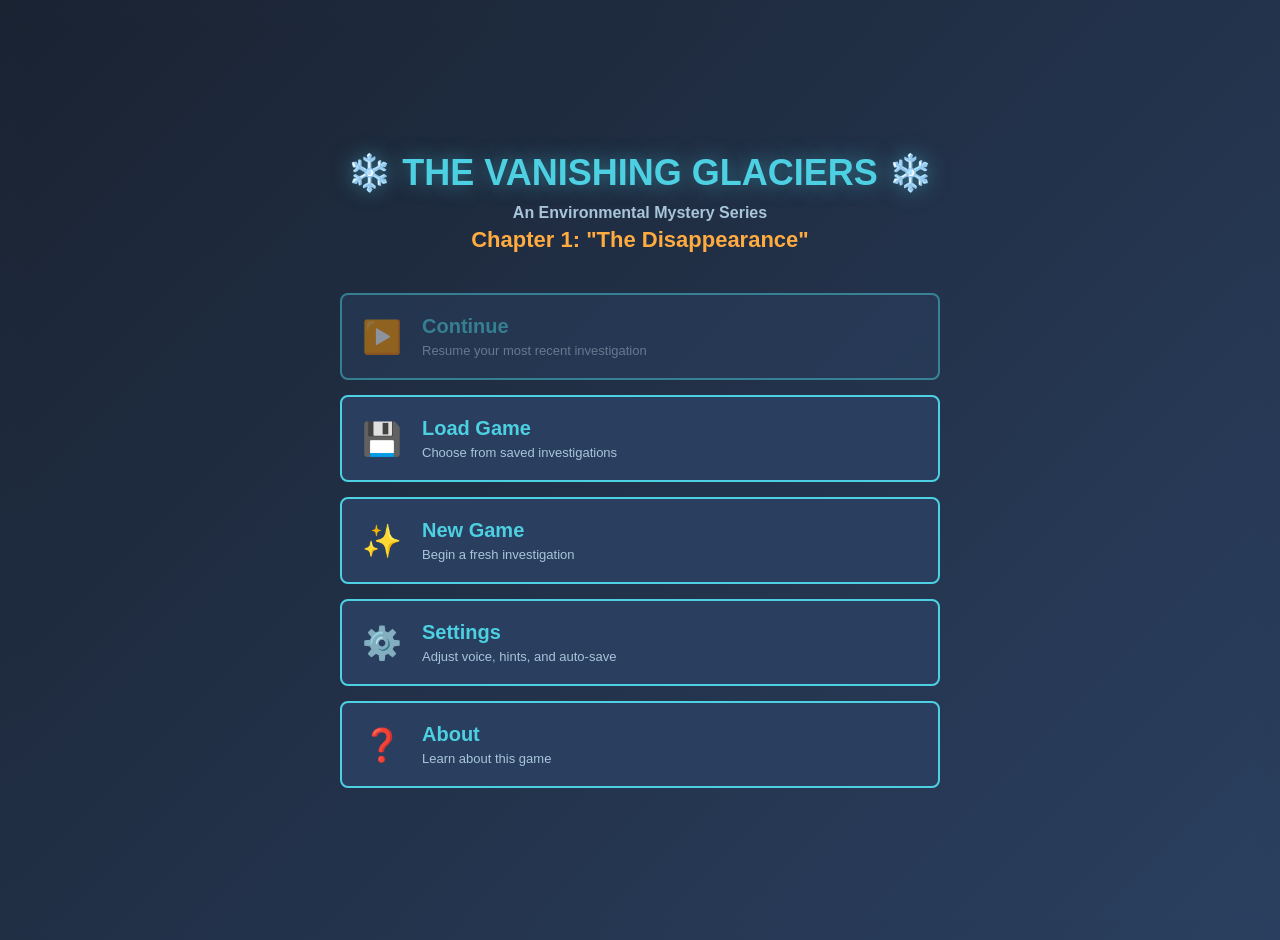
==== index.html @ c9af5430 "Refactor css" ====
<!DOCTYPE html>
<html lang="en">
<head>
    <meta charset="UTF-8">
    <meta name="viewport" content="width=device-width, initial-scale=1.0">
    <title>The Vanishing Glaciers - Chapter 1</title>

    <!-- Stylesheets in order of specificity -->
    <link rel="stylesheet" href="css/base.css">
    <link rel="stylesheet" href="css/layout.css">
    <link rel="stylesheet" href="css/components.css">
    <link rel="stylesheet" href="css/modals.css">
    <link rel="stylesheet" href="css/animations.css">
    <link rel="stylesheet" href="css/responsive.css">
</head>
<body>
    <!-- Main Menu Screen -->
    <div id="mainMenu" class="main-menu">
        <div class="menu-content">
            <h1 class="menu-title">❄️ THE VANISHING GLACIERS ❄️</h1>
            <h2 class="menu-subtitle">An Environmental Mystery Series</h2>
            <h3 class="menu-chapter">Chapter 1: "The Disappearance"</h3>
            
            <div class="menu-buttons">
                <button class="menu-button" id="continueButton" onclick="continueGame()">
                    <span class="button-icon">▶️</span>
                    <span class="button-content">
                        <div class="button-title">Continue</div>
                        <div class="button-desc">Resume your most recent investigation</div>
                    </span>
                </button>
                
                <button class="menu-button" onclick="showLoadMenu()">
                    <span class="button-icon">💾</span>
                    <span class="button-content">
                        <div class="button-title">Load Game</div>
                        <div class="button-desc">Choose from saved investigations</div>
                    </span>
                </button>
                
                <button class="menu-button" onclick="startNewGame()">
                    <span class="button-icon">✨</span>
                    <span class="button-content">
                        <div class="button-title">New Game</div>
                        <div class="button-desc">Begin a fresh investigation</div>
                    </span>
                </button>
                
                <button class="menu-button" onclick="showSettings()">
                    <span class="button-icon">⚙️</span>
                    <span class="button-content">
                        <div class="button-title">Settings</div>
                        <div class="button-desc">Adjust voice, hints, and auto-save</div>
                    </span>
                </button>
                
                <button class="menu-button" onclick="showAbout()">
                    <span class="button-icon">❓</span>
                    <span class="button-content">
                        <div class="button-title">About</div>
                        <div class="button-desc">Learn about this game</div>
                    </span>
                </button>
            </div>
        </div>
    </div>

    <div id="gameContainer" class="game-container hidden">
        <div class="header">
            <div class="voice-controls">
                <div class="speaking-indicator" id="speakingIndicator">
                    <span>🔊</span>
                    <div class="sound-wave"></div>
                    <div class="sound-wave"></div>
                    <div class="sound-wave"></div>
                </div>
                <button class="voice-button" id="muteButton" onclick="toggleMute()" title="Toggle voice narration">
                    <span id="muteIcon">🔊</span>
                    <span id="muteText">Voice On</span>
                </button>
            </div>
            <div style="display: flex; gap: 10px; margin-top: 10px;">
                <button class="voice-button" id="muteButton" onclick="showSaveMenu()">
                    💾 Save
                </button>
                <button class="voice-button" id="muteButton" onclick="returnToMainMenu()">
                    🏠 Menu
                </button>
            </div>
            <div class="title">🏔️ THE VANISHING GLACIERS 🏔️</div>
            <div class="subtitle">POLARIS BASE RESEARCH STATION - SVALBARD, NORWAY</div>
            <div class="status" id="status">STATUS: INVESTIGATION IN PROGRESS</div>
            <!-- Auto-save indicator (add to header section) -->
            <div class="auto-save-indicator" id="autoSaveIndicator">💾 Auto-saving...</div>
        </div>

        <div class="main-content">
            <div class="chat-panel">
                <div class="chat-header">📡 INVESTIGATION LOG</div>
                <div class="chat-display" id="chatDisplay"></div>
            </div>

            <div class="evidence-panel collapsed" id="evidencePanel">
                <div class="evidence-header" onclick="toggleEvidence()">
                    <span class="evidence-title">📋 EVIDENCE LOG</span>
                    <span class="evidence-toggle">◀</span>
                </div>
                <div class="evidence-content">
                    <div class="evidence-list" id="evidenceList"></div>
                    <div class="progress-summary" id="progressSummary">
                        Evidence: 0/3 Found<br>
                        Examined: 0/3
                    </div>
                </div>
            </div>
        </div>

        <div class="input-area">
            <div class="input-label">▶</div>
            <button class="mic-button" id="micButton" onclick="toggleVoiceInput()" title="Voice input (click to speak)">
                <span id="micIcon">🎤</span>
            </button>
            <div class="listening-indicator" id="listeningIndicator">
                <span>Listening...</span>
                <div class="listening-wave"></div>
                <div class="listening-wave"></div>
                <div class="listening-wave"></div>
                <div class="listening-wave"></div>
            </div>
            <input type="text" id="commandInput" class="input-field" placeholder="Type your command here..." autocomplete="off">
            <button class="send-button" onclick="submitCommand()">SEND</button>
            <button class="help-button" onclick="toggleHelp()">HELP</button>
            <button class="ai-toggle" id="aiToggle" onclick="showAIConfirmation()" title="Toggle AI-powered natural language understanding">
                <span class="ai-indicator">🤖</span>
                <span id="aiToggleText">AI OFF</span>
            </button>
        </div>
    </div>

    <!-- Loading Overlay for AI Model -->
    <div class="loading-overlay" id="loadingOverlay">
        <div class="loading-content">
            <div class="loading-text">🤖 Loading AI Model...</div>
            <div class="loading-spinner"></div>
            <div class="loading-progress">
                <div class="loading-bar" id="loadingBar"></div>
            </div>
            <div class="loading-subtext" id="loadingSubtext">Downloading model (first time only)...</div>
        </div>
    </div>

    <!-- Help Popup -->
    <div class="help-popup" id="helpPopup">
        <div class="help-content">
            <h2>🏔️ HOW TO PLAY 🏔️</h2>
            
            <h3>📍 Your Mission</h3>
            <p>Investigate Dr. Sarah Chen's laboratory to discover what happened to her. Examine evidence, talk to Dr. Patel, and learn about glacier science.</p>
            
            <h3>💬 Commands</h3>
            <ul>
                <li><strong>look</strong> - Describe your surroundings</li>
                <li><strong>examine [object]</strong> - Investigate something closely
                    <br>Examples: "examine monitoring station", "examine workstation"</li>
                <li><strong>talk to maya</strong> - Speak with Dr. Patel</li>
                <li><strong>inventory</strong> - View evidence you've found</li>
                <li><strong>progress</strong> - Check investigation status</li>
                <li><strong>save</strong> - Save your current progress</li>
            </ul>
            
            <h3>❓ Natural Questions</h3>
            <p>You can also ask questions naturally! Try:</p>
            <ul>
                <li>"Why does this matter?"</li>
                <li>"Tell me about glaciers"</li>
                <li>"What happened to Dr. Chen?"</li>
                <li>"How do you measure temperature?"</li>
            </ul>
            
            <h3>📋 Evidence Panel</h3>
            <p>Click the "📋 EVIDENCE LOG" header to show/hide the evidence tracker. It automatically opens when you discover new evidence!</p>
            
            <h3>🎯 Winning</h3>
            <p>To solve the mystery:</p>
            <ul>
                <li>Find all 4 pieces of evidence</li>
                <li>Examine each piece carefully</li>
                <li>Talk to Dr. Patel about what you've found</li>
            </ul>
            
            <h3>💡 Tips</h3>
            <ul>
                <li>Examine everything in the lab</li>
                <li>Read the climate science lessons in each evidence</li>
                <li>Ask Dr. Patel questions about the research</li>
                <li>There's no way to fail - explore freely!</li>
            </ul>

            <h3>🔊 Voice Features</h3>
            <p>Use voice input and output for a hands-free experience!</p>
            <p><strong>Voice Input (🎤 button):</strong></p>
            <ul>
                <li><strong>Click to speak</strong> - Speak your command instead of typing</li>
                <li><strong>On-device recognition</strong> - Speech runs locally on your device</li>
                <li><strong>Privacy-first</strong> - No data sent to external servers</li>
                <li><strong>Visual feedback</strong> - Animated waves show when listening</li>
                <li><strong>Auto-submit</strong> - Stops after 1.5 seconds of silence</li>
                <li><strong>Fallback</strong> - Recognized text appears in input field for editing</li>
            </ul>
            <p><strong>Voice Output (🔊 button in top-right):</strong></p>
            <ul>
                <li><strong>Dr. Patel's dialogue</strong> - Automatically spoken with character voice</li>
                <li><strong>Narrator voice</strong> - System messages, locations, and evidence descriptions</li>
                <li><strong>Mute/Unmute</strong> - Toggle all voice output on/off</li>
                <li><strong>Skip speech</strong> - New dialogue interrupts current speech</li>
                <li><strong>Speaking indicator</strong> - Visual feedback when voice is active</li>
            </ul>

            <h3>🤖 AI Mode (Optional)</h3>
            <p>Click the "🤖 AI OFF" button to enable AI-powered natural language understanding!</p>
            <ul>
                <li><strong>Better understanding</strong> - Type naturally, the AI figures out what you mean</li>
                <li><strong>Privacy-first</strong> - Runs locally in your browser, nothing sent to servers</li>
                <li><strong>First load</strong> - Downloads AI model (~2-3 GB, cached after first time)</li>
                <li><strong>Works offline</strong> - After loading, works without internet!</li>
                <li><strong>Fallback</strong> - Regular keyword mode works if AI isn't available</li>
            </ul>
            
            <button class="help-close" onclick="toggleHelp()">CLOSE</button>
        </div>
    </div>

    <!-- AI Confirmation Popup -->
    <div class="ai-confirmation-popup" id="aiConfirmationPopup">
        <div class="ai-confirmation-content">
            <h2>🤖 Enable AI Mode?</h2>
            
            <p>AI Mode downloads a small language model (~2-3 GB) to help understand your commands more naturally.</p>
            
            <div class="privacy-highlight">
                <strong>🔒 Your Privacy:</strong>
                <ul>
                    <li>✓ Runs 100% locally in your browser</li>
                    <li>✓ Nothing is sent to external servers</li>
                    <li>✓ Your commands stay on your device</li>
                    <li>✓ Works offline after initial download</li>
                </ul>
            </div>
            
            <p><strong>First Time Setup:</strong></p>
            <ul>
                <li>Downloads ~2-3 GB AI model (first time only)</li>
                <li>Takes 2-5 minutes depending on connection</li>
                <li>Cached for future sessions</li>
                <li>Requires WebGPU-compatible browser</li>
            </ul>
            
            <p><strong>Benefits:</strong></p>
            <ul>
                <li>Better natural language understanding</li>
                <li>More flexible command parsing</li>
                <li>Understands context and complex queries</li>
            </ul>
            
            <p style="font-size: 12px; color: #a8c5da; margin-top: 15px;">
                Note: The game works perfectly without AI mode using keyword matching. AI is completely optional!
            </p>
            
            <div class="ai-confirmation-buttons">
                <button class="ai-cancel-button" onclick="closeAIConfirmation()">No Thanks</button>
                <button class="ai-confirm-button" onclick="confirmAIMode()">Enable AI Mode</button>
            </div>
        </div>
    </div>

    <!-- Save/Load Modal (add before closing </body> tag) -->
    <div id="saveModal" class="modal">
        <div class="modal-content">
            <button class="close-modal" onclick="closeSaveModal()">✕</button>
            <h2 id="saveModalTitle">💾 Save Game</h2>
            <div id="saveModalContent"></div>
        </div>
    </div>

    <!-- Chapter Complete Modal (add before closing </body> tag) -->
    <div id="chapterCompleteModal" class="modal">
        <div class="modal-content" style="max-width: 900px;">
            <div id="chapterCompleteContent"></div>
        </div>
    </div>
    
    <script>
        // Game State
        const gameState = {
            discoveredEvidence: new Set(),
            examinedEvidence: new Set(),
            talkedToMaya: false,
            learnedConcepts: new Set(),
            gameStarted: false,
            topicsDiscussed: new Set(),
            interactionPoints: {},
            evidence: {},
            evidencePanelOpen: false,
            aiMode: false,
            aiEngine: null,
            aiLoading: false,
            gameStartTime: null,
            playTimeSeconds: 0,
            commandsEntered: 0,
            hintsUsed: 0,
            endingTriggered: false,
            chapterComplete: false
        };

        // Text-to-Speech State
        let speechEnabled = true;
        let currentSpeech = null;
        const speechSynthesis = window.speechSynthesis;

        // Speech Recognition State
        let recognition = null;
        let isListening = false;
        let recognitionSupported = false;
        let recognitionTimeout = null;
        let hasProcessedResult = false; // Prevent duplicate processing

        // Voice settings for different speakers
        // Using OFFLINE voices to avoid Google server dependency
        const voices = {
            patel: { rate: 0.95, pitch: 1.1, volume: 1.0 },  // Dr. Patel: Lekha (hi-IN) - Hindi voice, offline
            narrator: { rate: 1.0, pitch: 1.0, volume: 0.9 }  // Narrator: Martha (en-GB) - UK English, offline
            // TO ADD NEW CHARACTER VOICES:
            // 1. Add voice settings here, e.g.:
            //    kristin: { rate: 0.9, pitch: 0.95, volume: 1.0 }
            // 
            // 2. In addMessage(), add detection pattern:
            //    else if (text.startsWith('🗣️  Kristin:')) {
            //        speak(text, 'kristin');
            //    }
            //
            // 3. In speak() function, add voice selection:
            //    else if (voiceType === 'kristin') {
            //        // Select appropriate voice for Kristin
            //        const kristinVoice = availableVoices.find(voice => 
            //            voice.name.includes('Moira') && voice.lang === 'en-IE'  // Example: Irish accent
            //        );
            //    }
            //
            // 4. In character dialogue functions, use format:
            //    return `🗣️  Kristin:
            //    ━━━━━━━━━━━━━━━━━━━━━━━━━━━━━━━━━━━━━━━━━━━━━━
            //    "Character dialogue here..."`
            //
            // Available offline voices from your system (no Google dependency):
            // - Lekha (hi-IN) - Hindi
            // - Martha (en-GB) - UK English female
            // - Moira (en-IE) - Irish English female
            // - Karen (en-AU) - Australian English female
            // - Catherine (en-AU) - Australian English female
            // - Samantha (en-US) - US English female (default)
            // - And many more - see console log on page load
        };

        // Initialize Speech Recognition
        function initSpeechRecognition() {
            // Check for speech recognition support
            const SpeechRecognition = window.SpeechRecognition || window.webkitSpeechRecognition;
            
            if (!SpeechRecognition) {
                recognitionSupported = false;
                console.log('Speech recognition not supported in this browser');
                return;
            }

            recognitionSupported = true;
            recognition = new SpeechRecognition();
            
            // Configure recognition for full phrase capture
            recognition.continuous = true; // Keep listening
            recognition.interimResults = true; // Get interim results to show progress
            recognition.maxAlternatives = 1;
            recognition.lang = 'en-US';

            let finalTranscript = '';
            let silenceTimer = null;

            // Handle results
            recognition.onresult = (event) => {
                let interimTranscript = '';
                
                // Process all results
                for (let i = event.resultIndex; i < event.results.length; i++) {
                    const transcript = event.results[i][0].transcript;
                    
                    if (event.results[i].isFinal) {
                        finalTranscript += transcript + ' ';
                        console.log('Final result:', transcript);
                    } else {
                        interimTranscript += transcript;
                        console.log('Interim result:', transcript);
                    }
                }
                
                // Update input field with current recognition (interim or final)
                const input = document.getElementById('commandInput');
                const currentText = (finalTranscript + interimTranscript).trim();
                input.value = currentText;
                
                // Clear existing silence timer
                if (silenceTimer) {
                    clearTimeout(silenceTimer);
                }
                
                // Set new silence timer - stop after 1.5 seconds of silence
                silenceTimer = setTimeout(() => {
                    if (isListening && finalTranscript.trim()) {
                        console.log('Silence detected, finalizing...');
                        processRecognitionResult(finalTranscript.trim());
                    }
                }, 1500);
            };

            // Process final recognition result
            function processRecognitionResult(transcript) {
                if (hasProcessedResult) {
                    console.log('Already processed, ignoring');
                    return;
                }
                
                hasProcessedResult = true;
                
                console.log(`Final transcript: "${transcript}"`);
                
                // Put the recognized text in the input field
                const input = document.getElementById('commandInput');
                input.value = transcript;
                
                // Show in log
                addMessage(`🎤 Voice input: "${transcript}"`, 'player-message');
                
                // Stop listening
                stopListening();
                
                // Auto-submit
                setTimeout(() => submitCommand(), 500);
                
                // Reset for next use
                finalTranscript = '';
            }

            // Handle errors
            recognition.onerror = (event) => {
                console.error('Speech recognition error:', event.error);
                
                // Ignore "no-speech" and "aborted" errors as they're normal when stopping
                if (event.error === 'aborted') {
                    stopListening();
                    return;
                }
                
                if (event.error === 'no-speech') {
                    stopListening();
                    addMessage('🎤 No speech detected. Please try again.', 'warning-message');
                    return;
                }
                
                const micButton = document.getElementById('micButton');
                const micIcon = document.getElementById('micIcon');
                
                micButton.classList.remove('listening');
                micButton.classList.add('error');
                micIcon.textContent = '⚠️';
                
                hideListeningIndicator();
                isListening = false;
                hasProcessedResult = false;
                finalTranscript = '';
                
                let errorMessage = 'Voice input error. ';
                switch(event.error) {
                    case 'audio-capture':
                        errorMessage += 'No microphone found. Please check your device settings.';
                        break;
                    case 'not-allowed':
                        errorMessage += 'Microphone access denied. Please enable microphone permissions.';
                        break;
                    case 'network':
                        errorMessage += 'Network error. Speech recognition works offline in most browsers.';
                        break;
                    default:
                        errorMessage += 'Please try again or type your command.';
                }
                
                addMessage(errorMessage, 'warning-message');
                
                // Reset button after 2 seconds
                setTimeout(() => {
                    micButton.classList.remove('error');
                    micIcon.textContent = '🎤';
                }, 2000);
            };

            // Handle end of recognition
            recognition.onend = () => {
                console.log('Speech recognition ended');
                
                // If we have a final transcript and haven't processed it yet, process it now
                if (finalTranscript.trim() && !hasProcessedResult) {
                    processRecognitionResult(finalTranscript.trim());
                } else {
                    stopListening();
                    finalTranscript = '';
                }
            };

            // Handle start of recognition
            recognition.onstart = () => {
                console.log('Speech recognition started');
                hasProcessedResult = false;
                finalTranscript = '';
            };
        }

        // Stop listening helper function
        function stopListening() {
            if (recognition && isListening) {
                try {
                    recognition.stop();
                } catch (e) {
                    console.log('Recognition already stopped');
                }
            }
            
            const micButton = document.getElementById('micButton');
            const micIcon = document.getElementById('micIcon');
            
            micButton.classList.remove('listening');
            micIcon.textContent = '🎤';
            hideListeningIndicator();
            isListening = false;
            
            // Clear any pending timeout
            if (recognitionTimeout) {
                clearTimeout(recognitionTimeout);
                recognitionTimeout = null;
            }
        }

        // Toggle voice input
        function toggleVoiceInput() {
            if (!recognitionSupported) {
                addMessage('❌ Voice input is not supported in this browser. Please use Chrome, Edge, or Safari, or type your command.', 'warning-message');
                return;
            }

            if (isListening) {
                // Stop listening
                stopListening();
            } else {
                // Start listening
                try {
                    const micButton = document.getElementById('micButton');
                    const micIcon = document.getElementById('micIcon');
                    
                    micButton.classList.add('listening');
                    micIcon.textContent = '🎤';
                    showListeningIndicator();
                    
                    hasProcessedResult = false; // Reset before starting
                    recognition.start();
                    isListening = true;
                    
                    addMessage('🎤 Listening... Speak your command now.', 'system-message');
                    
                    // Auto-stop after 10 seconds as safety
                    recognitionTimeout = setTimeout(() => {
                        if (isListening) {
                            stopListening();
                            addMessage('🎤 Listening timed out. Please try again.', 'warning-message');
                        }
                    }, 10000);
                } catch (error) {
                    console.error('Failed to start recognition:', error);
                    addMessage('❌ Failed to start voice input. Please try again or type your command.', 'warning-message');
                    isListening = false;
                    hasProcessedResult = false;
                }
            }
        }

        // Show listening indicator
        function showListeningIndicator() {
            document.getElementById('listeningIndicator').classList.add('active');
        }

        // Hide listening indicator
        function hideListeningIndicator() {
            document.getElementById('listeningIndicator').classList.remove('active');
        }

        // Toggle mute function
        function toggleMute() {
            speechEnabled = !speechEnabled;
            const muteButton = document.getElementById('muteButton');
            const muteIcon = document.getElementById('muteIcon');
            const muteText = document.getElementById('muteText');
            
            if (speechEnabled) {
                muteButton.classList.remove('muted');
                muteIcon.textContent = '🔊';
                muteText.textContent = 'Voice On';
                console.log('🔊 Voice enabled');
                // Use skipSpeech=true to prevent speaking this message
                addMessage('🔊 Voice narration enabled', 'system-message', true);
            } else {
                muteButton.classList.add('muted');
                muteIcon.textContent = '🔇';
                muteText.textContent = 'Voice Off';
                stopSpeech();
                console.log('🔇 Voice disabled');
                // Use skipSpeech=true to prevent speaking this message
                addMessage('🔇 Voice narration disabled', 'system-message', true);
            }
        }

        // Stop current speech
        function stopSpeech() {
            // Always cancel any ongoing speech, not just if we have a reference
            speechSynthesis.cancel();
            currentSpeech = null;
            hideSpeakingIndicator();
        }

        // Show speaking indicator
        function showSpeakingIndicator() {
            document.getElementById('speakingIndicator').classList.add('active');
        }

        // Hide speaking indicator
        function hideSpeakingIndicator() {
            document.getElementById('speakingIndicator').classList.remove('active');
        }

        // Speak text with specified voice settings
        function speak(text, voiceType = 'narrator') {
            // Check if speech is enabled FIRST
            if (!speechEnabled) {
                console.log('Speech disabled, not speaking');
                return;
            }
            
            // Stop any current speech (interrupt mode)
            stopSpeech();
            
            // Clean text for TTS (remove emojis and special formatting)
            const cleanText = text
        .replace(/[\u{1F300}-\u{1F9FF}]/gu, '') // Remove emojis
        .replace(/[\u{2700}-\u{27BF}]/gu, '') // Remove dingbats
        .replace(/[\u{1F600}-\u{1F64F}]/gu, '') // Remove emoticons
        .replace(/[─━]+/g, '') // Remove separator lines

        // Remove character names and labels
        .replace(/Dr\.?\s*Maya\s*Patel/gi, '') // Remove character name
        .replace(/Dr\. /g, 'Doctor ') // Expand abbreviations

        // Scientific units and measurements
        .replace(/(\d+)\.(\d+)/g, '$1 point $2')
        .replace(/(-?\d+\.?\d*)\s*°C/g, '$1 degrees Celsius')
        .replace(/(-?\d+\.?\d*)\s*°F/g, '$1 degrees Fahrenheit')
        .replace(/(\d+\.?\d*)\s*km/g, '$1 kilometers')
        .replace(/(\d+\.?\d*)\s*m\b/g, '$1 meters')
        .replace(/(\d+\.?\d*)\s*cm/g, '$1 centimeters')
        .replace(/(\d+\.?\d*)\s*%/g, '$1 percent')
        
        // Improve line break handling for natural speech
        .replace(/\n\s*━+\s*\n/g, '. ') // Remove separator line breaks
        .replace(/\n(?=[A-Z][A-Z])/g, '. ') // Newline before all-caps (headers) = period
        .replace(/:\n/g, ': ') // Colon + newline = just space
        .replace(/[:-]/g, ' ') // Replace colons and dashes with spaces
        .replace(/\n\s*[•·]/g, ', ') // Bullet points = commas
        .replace(/\n\s*-\s/g, ', ') // Dash lists = commas
        .replace(/\n(?=[A-Z][a-z])/g, '. ') // Newline before sentence case = period
        .replace(/\n(?=\d)/g, '. ') // Newline before number = period
        .replace(/\n\n+/g, '. ') // Multiple newlines = period
        .replace(/\n/g, ', ') // Remaining single newlines = commas
        .replace(/[•·]/g, '') // Remove any remaining bullets
        .replace(/,\s*,/g, ',') // Clean up double commas
        .replace(/\.\s*,/g, '.') // Period before comma = just period
        .replace(/,\s*\./g, '.') // Comma before period = just period
        .replace(/\s+/g, ' ') // Normalize whitespace
        
        .trim();
            
            if (!cleanText) return;
            
            const utterance = new SpeechSynthesisUtterance(cleanText);
            
            // Apply voice settings
            const voiceSettings = voices[voiceType] || voices.narrator;
            utterance.rate = voiceSettings.rate;
            utterance.pitch = voiceSettings.pitch;
            utterance.volume = voiceSettings.volume;
            
            // Ensure voices are loaded
            let availableVoices = speechSynthesis.getVoices();
            
            // If voices aren't loaded yet, try again after a short delay
            if (availableVoices.length === 0) {
                speechSynthesis.addEventListener('voiceschanged', () => {
                    availableVoices = speechSynthesis.getVoices();
                });
            }
            
            // Select voice based on speaker type
            if (voiceType === 'patel') {
                // Dr. Patel: Use Lekha (Hindi, offline) - no Google dependency
                const patelVoice = availableVoices.find(voice => 
                    voice.name.includes('Lekha') && voice.lang === 'hi-IN'
                );
                
                if (patelVoice) {
                    utterance.voice = patelVoice;
                    console.log('Using voice for Dr. Patel:', patelVoice.name);
                } else {
                    // Fallback: Any Hindi voice, then female voices
                    const fallbackVoice = availableVoices.find(voice => 
                        voice.lang === 'hi-IN' ||
                        voice.name.includes('Female') || 
                        voice.name.includes('female') ||
                        voice.name.includes('Victoria') ||
                        voice.name.includes('Karen') ||
                        voice.name.includes('Moira')
                    );
                    
                    if (fallbackVoice) {
                        utterance.voice = fallbackVoice;
                        console.log('Using fallback voice for Dr. Patel:', fallbackVoice.name);
                    } else {
                        console.log('No preferred voice found for Dr. Patel, using default');
                    }
                }
            } else if (voiceType === 'narrator') {
                // Narrator: Use Martha (UK English, offline) - no Google dependency
                const narratorVoice = availableVoices.find(voice => 
                    voice.name.includes('Martha') && voice.lang === 'en-GB'
                );
                
                if (narratorVoice) {
                    utterance.voice = narratorVoice;
                    console.log('Using voice for narrator:', narratorVoice.name);
                } else {
                    // Fallback: Other UK English voices, then any English
                    const fallbackVoice = availableVoices.find(voice => 
                        voice.lang === 'en-GB' ||
                        voice.name.includes('Daniel') ||
                        voice.name.includes('Arthur') ||
                        voice.name.includes('Moira') ||
                        voice.lang.startsWith('en-')
                    );
                    
                    if (fallbackVoice) {
                        utterance.voice = fallbackVoice;
                        console.log('Using fallback voice for narrator:', fallbackVoice.name);
                    } else {
                        console.log('No preferred voice found for narrator, using default');
                    }
                }
            }
            
            // Event handlers
            utterance.onstart = () => {
                showSpeakingIndicator();
            };
            
            utterance.onend = () => {
                hideSpeakingIndicator();
                currentSpeech = null;
            };
            
            utterance.onerror = (event) => {
                console.error('Speech synthesis error:', event);
                hideSpeakingIndicator();
                currentSpeech = null;
            };
            
            currentSpeech = utterance;
            speechSynthesis.speak(utterance);
        }

        // Toggle evidence panel
        function toggleEvidence() {
            const panel = document.getElementById('evidencePanel');
            gameState.evidencePanelOpen = !gameState.evidencePanelOpen;
            
            if (gameState.evidencePanelOpen) {
                panel.classList.remove('collapsed');
            } else {
                panel.classList.add('collapsed');
            }
        }

        // Open evidence panel (when new evidence found)
        function openEvidencePanel() {
            const panel = document.getElementById('evidencePanel');
            gameState.evidencePanelOpen = true;
            panel.classList.remove('collapsed');
        }

        // Toggle help popup
        function toggleHelp() {
            const popup = document.getElementById('helpPopup');
            popup.classList.toggle('active');
        }

        // Close help popup when clicking outside
        document.getElementById('helpPopup').addEventListener('click', function(e) {
            if (e.target === this) {
                toggleHelp();
            }
        });

        // Show AI confirmation popup
        function showAIConfirmation() {
            // If AI is already on, turn it off
            if (gameState.aiMode) {
                toggleAIMode();
                return;
            }
            
            // Show confirmation popup
            const popup = document.getElementById('aiConfirmationPopup');
            popup.classList.add('active');
        }

        // Close AI confirmation popup
        function closeAIConfirmation() {
            const popup = document.getElementById('aiConfirmationPopup');
            popup.classList.remove('active');
        }

        // Confirm and enable AI mode
        function confirmAIMode() {
            closeAIConfirmation();
            toggleAIMode();
        }

        // Close AI confirmation when clicking outside
        document.addEventListener('DOMContentLoaded', function() {
            const aiPopup = document.getElementById('aiConfirmationPopup');
            if (aiPopup) {
                aiPopup.addEventListener('click', function(e) {
                    if (e.target === this) {
                        closeAIConfirmation();
                    }
                });
            }
        });

        // ============================================
        // AI MODE - WEB-LLM INTEGRATION
        // ============================================

        // Check if WebGPU is supported
        function supportsWebGPU() {
            return 'gpu' in navigator;
        }

        // Toggle AI Mode
        async function toggleAIMode() {
            if (gameState.aiLoading) {
                return; // Already loading
            }

            const button = document.getElementById('aiToggle');
            const buttonText = document.getElementById('aiToggleText');

            if (gameState.aiMode) {
                // Turn off AI mode
                gameState.aiMode = false;
                button.classList.remove('active');
                buttonText.textContent = 'AI OFF';
                addMessage('🤖 AI Mode disabled. Using keyword-based parsing.', 'system-message');
            } else {
                // Try to turn on AI mode
                if (!supportsWebGPU()) {
                    addMessage('❌ AI Mode requires WebGPU support. Your browser may not support it yet. Using keyword mode instead.', 'warning-message');
                    return;
                }

                // Load AI model
                await loadAIModel();
            }
        }

        // Load the Web-LLM model
        async function loadAIModel() {
            const button = document.getElementById('aiToggle');
            const buttonText = document.getElementById('aiToggleText');
            const overlay = document.getElementById('loadingOverlay');
            const loadingBar = document.getElementById('loadingBar');
            const loadingSubtext = document.getElementById('loadingSubtext');

            try {
                gameState.aiLoading = true;
                button.classList.add('loading');
                buttonText.textContent = 'LOADING...';
                overlay.classList.add('active');

                // Dynamically import Web-LLM
                const webllm = await import('https://esm.run/@mlc-ai/web-llm');

                // Progress callback
                const initProgressCallback = (progress) => {
                    const percent = Math.round(progress.progress * 100);
                    loadingBar.style.width = percent + '%';
                    loadingSubtext.textContent = progress.text || 'Loading...';
                };

                // Create engine with Phi-3-mini (small, fast model)
                loadingSubtext.textContent = 'Initializing AI engine...';
                gameState.aiEngine = await webllm.CreateMLCEngine(
                    "Phi-3-mini-4k-instruct-q4f16_1-MLC",
                    { 
                        initProgressCallback: initProgressCallback,
                        logLevel: "ERROR" // Reduce console spam
                    }
                );

                // Success!
                gameState.aiMode = true;
                gameState.aiLoading = false;
                button.classList.remove('loading');
                button.classList.add('active');
                buttonText.textContent = 'AI ON';
                overlay.classList.remove('active');

                addMessage('✅ AI Mode enabled! You can now use natural language. The AI understands context and can parse complex questions.', 'success-message');

            } catch (error) {
                console.error('AI Model loading failed:', error);
                gameState.aiLoading = false;
                button.classList.remove('loading');
                buttonText.textContent = 'AI OFF';
                overlay.classList.remove('active');

                addMessage('❌ Failed to load AI model: ' + error.message + '\nUsing keyword mode instead.', 'warning-message');
            }
        }

        // Parse command using AI
        async function parseWithAI(userInput) {
            if (!gameState.aiEngine) {
                return null;
            }

            try {
                // Create a prompt that helps the AI understand game commands
                const systemPrompt = `You are a command parser for a text adventure game. The player investigates Dr. Sarah Chen's disappearance at an Arctic research station.

Available actions:
- LOOK: Describe surroundings
- EXAMINE [object]: Inspect something (objects: monitoring_station, workstation, equipment_rack, storage_freezer, satellite_display, window, temperature_data, calibration_log, sarah_note, ice_core_sample, satellite_thermal_image)
- TALK [topic]: Discuss with Dr. Maya Patel (topics: glaciers, research, monitoring, data, sarah, disappearance, importance, ice cores)
- INVENTORY: Show collected evidence
- PROGRESS: Show investigation status
- HELP: Show help

Parse the user's input into ONE of these commands. Return ONLY a JSON object with this format:
{"action": "examine", "target": "monitoring_station"}
or
{"action": "talk", "topic": "glaciers"}
or
{"action": "look"}

Be flexible with natural language. Examples:
"tell me about the glacier work" → {"action": "talk", "topic": "glaciers"}
"check the computer" → {"action": "examine", "target": "workstation"}
"what happened to dr chen" → {"action": "talk", "topic": "sarah"}
"why does this matter" → {"action": "talk", "topic": "importance"}
"why is this important" → {"action": "talk", "topic": "importance"}
"why does this work matter" → {"action": "talk", "topic": "importance"}
"tell me about the research" → {"action": "talk", "topic": "research"}
"look at the ice samples" → {"action": "examine", "target": "storage_freezer"}
"examine the freezer" → {"action": "examine", "target": "storage_freezer"}
"what about ice cores" → {"action": "talk", "topic": "ice cores"}`;

                const messages = [
                    { role: "system", content: systemPrompt },
                    { role: "user", content: userInput }
                ];

                const response = await gameState.aiEngine.chat.completions.create({
                    messages: messages,
                    temperature: 0.3, // Lower temperature for more consistent parsing
                    max_tokens: 100
                });

                const aiResponse = response.choices[0].message.content.trim();
                
                // Try to extract JSON from response
                const jsonMatch = aiResponse.match(/\{[^}]+\}/);
                if (jsonMatch) {
                    const parsed = JSON.parse(jsonMatch[0]);
                    return parsed;
                }

                return null;
            } catch (error) {
                console.error('AI parsing error:', error);
                return null;
            }
        }

        // Execute AI-parsed command
        function executeAICommand(parsedCommand) {
            console.log('executeAICommand called with:', parsedCommand);
            
            if (!parsedCommand || !parsedCommand.action) {
                console.log('No action found in parsed command');
                return false;
            }

            const action = parsedCommand.action.toLowerCase();
            console.log('Action:', action, 'Topic/Target:', parsedCommand.topic || parsedCommand.target);

            switch (action) {
                case 'look':
                    showLocation();
                    return true;

                case 'examine':
                case 'look_at':
                case 'inspect':
                    if (parsedCommand.target) {
                        // Normalize the target to match game objects
                        const target = parsedCommand.target.replace(/_/g, ' ').toLowerCase();
                        handleExamine('examine ' + target);
                        return true;
                    }
                    return false;

                case 'talk':
                    if (parsedCommand.topic) {
                        handleTalk(parsedCommand.topic);
                        return true;
                    }
                    // Default talk to Maya
                    handleTalk('maya');
                    return true;

                case 'inventory':
                    showInventory();
                    return true;

                case 'progress':
                    showProgress();
                    return true;

                case 'help':
                    showHelp();
                    return true;

                default:
                    return false;
            }
        }

        // Initialize game data
        function initializeGame() {
            // Interaction Points
            gameState.interactionPoints = {
                monitoring_station: {
                    id: 'monitoring_station',
                    name: 'Temperature Monitoring Station',
                    description: 'A bank of screens displaying real-time temperature data from sensors embedded throughout the glacier. Color-coded displays show temperature gradients across different ice layers. Several areas glow red - indicating unusual warming patterns.',
                    examined: false,
                    evidenceId: 'temperature_data'
                },
                workstation: {
                    id: 'workstation',
                    name: "Dr. Chen's Workstation",
                    description: "Dr. Chen's primary computer station with multiple monitors. Research papers are scattered around, and a logbook sits open next to the keyboard. The screen is locked but still glowing.",
                    examined: false,
                    evidenceId: 'calibration_log'
                },
                equipment_rack: {
                    id: 'equipment_rack',
                    name: 'Equipment Storage Rack',
                    description: 'A metal rack holding various scientific instruments - ice core drills, thermal sensors, sample containers. There\'s a clipboard with equipment checkout logs. Some items appear to be missing from their usual spots.',
                    examined: false,
                    evidenceId: 'sarah_note'
                },
                storage_freezer: {
                    id: 'storage_freezer',
                    name: 'Sample Storage Freezer',
                    description: 'A large ultra-cold freezer (-80°C) housing ice core samples. Through the frosted glass door, you can see rows of cylindrical cores in protective sleeves. A recent sample sits in the quick-access compartment, its layers clearly visible through the clear plastic tube.',
                    examined: false,
                    evidenceId: 'ice_core_sample'
                },
                satellite_display: {
                    id: 'satellite_display',
                    name: 'Satellite Data Display',
                    description: 'A secondary monitor mounted on the wall displays real-time satellite imagery. The screen shows a false-color thermal map of the glacier - bright reds and oranges indicate warmer areas, while blues show colder regions. Surprisingly, there are red patches where the ice should be uniformly cold.',
                    examined: false,
                    evidenceId: 'satellite_thermal_image'
                },
                window: {
                    id: 'window',
                    name: 'Observation Window',
                    description: 'A large window overlooking the glacier research site. Through the glass, you can see the white expanse of ice stretching toward the mountains. Sensor arrays dot the landscape, their lights blinking in the Arctic twilight.',
                    examined: false,
                    evidenceId: null
                }
            };

            // Evidence
            gameState.evidence = {
                temperature_data: {
                    id: 'temperature_data',
                    name: 'Temperature Monitoring Data',
                    description: 'Active displays showing temperature readings from glacier sensors. The deep ice layers (800 to 1000 years old) show unusual red zones.',
                    detailedInfo: `TEMPERATURE GRADIENT ANALYSIS - DEEP ICE LAYERS
━━━━━━━━━━━━━━━━━━━━━━━━━━━━━━━━━━━━━━━━━━━━━
Depth: 800 to 1000 year layers
Current Reading: -12.3°C
Historical Average: -14.6°C
Deviation: +2.3°C (157% above normal variation)

Status: CRITICAL - Temperature increase exceeds all historical records
Last Updated: May 3, 23:47
Updated By: S. Chen

The warming is concentrated in specific layers, suggesting external heat sources affecting ancient ice that should remain stable.`,
                    climateLesson: `
📚 CLIMATE SCIENCE CONCEPT: Glacier Temperature Monitoring
━━━━━━━━━━━━━━━━━━━━━━━━━━━━━━━━━━━━━━━━━━━━━━━━━━━━━
Scientists monitor glacier temperatures at different depths to understand:

• Surface layers respond to seasonal changes
• Deep layers (hundreds of years old) should remain stable
• Unexpected warming in deep ice signals major environmental changes
• Temperature sensors measure thermal gradients (heat flow patterns)

When deep ice warms unexpectedly, it indicates:
→ Climate change is affecting even the most stable ice
→ The glacier's structural integrity may be compromised
→ Accelerated melting may be underway`,
                    discovered: false,
                    examined: false
                },
                calibration_log: {
                    id: 'calibration_log',
                    name: 'Sensor Calibration Log',
                    description: "A detailed logbook tracking sensor calibration and maintenance. Dr. Chen's handwriting fills the margins with notes and calculations.",
                    detailedInfo: `SENSOR CALIBRATION LOG - WEEK OF APRIL 28
━━━━━━━━━━━━━━━━━━━━━━━━━━━━━━━━━━━━━━━
April 28: Routine calibration - all sensors nominal
April 30: Deep layer sensors flagged for recalibration
           [Note: Readings exceeded expected parameters]
May 1:    Recalibrated deep sensors x2 - same results
           [S.C.: NOT equipment error. Readings are accurate.]
May 2:    Triple-checked calibration standards
           [S.C.: Temperature increase is REAL. Must verify on-site.]
May 3:    Cross-referenced with satellite thermal data
           [S.C.: Satellite confirms. This is accelerating. URGENT.]

The repeated calibrations show Dr. Chen was trying to rule out equipment malfunction. When that failed, she had to accept the readings were genuine.`,
                    climateLesson: `
📚 CLIMATE SCIENCE CONCEPT: Data Verification
━━━━━━━━━━━━━━━━━━━━━━━━━━━━━━━━━━━━━━━━━
When scientists observe unusual data, they must verify it's real:

1. Calibrate instruments to ensure accuracy
2. Cross-reference with other measurement methods
3. Rule out equipment malfunction or human error
4. Compare with independent data sources (like satellites)

Only after thorough verification can scientists confirm that unexpected readings represent actual environmental changes.

Dr. Chen's repeated calibrations show scientific rigor - she wouldn't accept alarming data without proof it was accurate.`,
                    discovered: false,
                    examined: false
                },
                sarah_note: {
                    id: 'sarah_note',
                    name: "Dr. Chen's Note",
                    description: 'A handwritten note tucked into the equipment checkout clipboard. It appears to be written hastily.',
                    detailedInfo: `HANDWRITTEN NOTE
━━━━━━━━━━━━━━━━━━━━━━━━━━━━━━━━━━━━━━━━━━━━━━
K -

If you're reading this, I haven't returned by 06:00.

The data is worse than we thought. Deep ice temps rising 2.3°C - faster than any model predicted. I need to verify the thermal readings on-site before going public. The implications are too significant to risk being wrong.

Taking core drill and thermal probe to sector 7-B.
Backup data encrypted on secure drive (you know where).

If confirmed: this represents critical destabilization. The glacier could lose structural integrity within months, not years. Regional sea level impact, ecosystem disruption.

Use winter protocol if I don't return.

- S

[The note explains everything: Sarah discovered critical evidence of accelerated glacier melting and went to verify it in person before making any public announcement.]`,
                    climateLesson: `
📚 CLIMATE SCIENCE CONCEPT: Why Glacier Melting Matters
━━━━━━━━━━━━━━━━━━━━━━━━━━━━━━━━━━━━━━━━━━━━━━━━━━
When glaciers melt rapidly, the consequences are severe:

1. SEA LEVEL RISE
   • Land-based glaciers add water to oceans
   • Even regional glaciers contribute to global sea level
   • Affects coastal communities worldwide

2. ECOSYSTEM DISRUPTION
   • Glaciers regulate freshwater flow to rivers
   • Wildlife depends on glacier-fed water sources
   • Rapid melting floods ecosystems with cold water

3. STRUCTURAL COLLAPSE
   • Internal warming weakens ice structure
   • Can lead to sudden, catastrophic calving events
   • Threatens downstream communities

This is why Dr. Chen's discovery was so urgent - rapid warming means these impacts could happen much sooner than expected.`,
                    discovered: false,
                    examined: false
                },
                ice_core_sample: {
                    id: 'ice_core_sample',
                    name: 'Ice Core Sample',
                    description: 'A cylindrical ice core about 1 meter long, extracted from deep within the glacier. Through the clear plastic sleeve, you can see distinct annual layers - dark bands alternating with lighter ice.',
                    detailedInfo: `ICE CORE SAMPLE #GS-2024-047
━━━━━━━━━━━━━━━━━━━━━━━━━━━━━━━━━━━━━━━━━━━━━━
Collection Date: April 15, 2024
Depth: 850 to 950 meters
Estimated Age Range: 800 to 900 years before present
Core Diameter: 10 cm
Status: Preliminary analysis complete

VISIBLE FEATURES:
• 143 distinct annual layers (summer/winter cycles)
• Ash layer at ~820 years (volcanic eruption marker)
• Bubble concentration varies by season
• Recent layers show unusual clarity (less debris)

ANALYSIS NOTES (S. Chen):
"Layer spacing in top 50 years shows acceleration. Annual bands getting thicker - more melt/refreeze cycles. This core confirms the temperature sensor readings. The ice itself is telling us the climate is changing.

Compare to core GS-2019-031 from same depth: that core showed consistent layer spacing for entire 900-year period. Five years later, THIS core shows dramatic change in recent decades.

The evidence is literally frozen in time."

[A small photo is attached showing Dr. Chen holding the core, smiling, dated three weeks ago]`,
                    climateLesson: `
📚 CLIMATE SCIENCE CONCEPT: Ice Cores as Climate Archives
━━━━━━━━━━━━━━━━━━━━━━━━━━━━━━━━━━━━━━━━━━━━━━━━━━━━━━
Ice cores are like time machines that preserve Earth's climate history:

HOW ICE CORES WORK:
• Annual layers form like tree rings (winter snow, summer melt)
• Each layer traps air bubbles from that year's atmosphere
• Scientists count layers to determine age (like counting rings)
• Chemical analysis reveals temperature, CO2, pollution levels

WHAT WE LEARN:
• Climate patterns over thousands of years
• Historical CO2 and methane levels
• Volcanic eruptions (ash layers)
• Industrial pollution markers

WHY THIS MATTERS:
Ice cores from Greenland and Antarctica show us:
→ Natural climate cycles vs. human-caused changes
→ How fast climate CAN change (and how fast it IS changing now)
→ What "normal" looks like for comparison

The layer spacing acceleration Dr. Chen noted shows climate change is happening faster than the historical record - these recent decades are unprecedented in 800 years of ice.`,
                    discovered: false,
                    examined: false
                },
                satellite_thermal_image: {
                    id: 'satellite_thermal_image',
                    name: 'Satellite Thermal Image',
                    description: 'A false-color satellite image showing thermal readings of the glacier. The image uses color coding - deep blue for coldest areas, transitioning through green, yellow, orange to bright red for warmest. Alarming red hotspots appear in areas that should be uniformly cold.',
                    detailedInfo: `SATELLITE THERMAL IMAGING DATA
━━━━━━━━━━━━━━━━━━━━━━━━━━━━━━━━━━━━━━━━━━━━━━
Satellite: MODIS Terra/Aqua
Image Date: May 3, 2025 - 14:32 UTC
Resolution: 30 meters per pixel
Wavelength: Thermal Infrared (10.78-11.28 μm)
Processing: False-color composite

TEMPERATURE DISTRIBUTION:
🔵 Blue zones (-18°C to -15°C): Normal glacier temp - 68% coverage
🟢 Green zones (-15°C to -13°C): Slightly elevated - 18% coverage  
🟡 Yellow zones (-13°C to -11°C): Concerning - 9% coverage
🟠 Orange zones (-11°C to -9°C): Critical - 4% coverage
🔴 Red zones (-9°C and above): Extreme alarm - 1% coverage

ANOMALY REPORT:
Red zones detected in deep ice layers (800 to 1000 year strata) match the locations of Dr. Chen's ground sensor readings. This independent confirmation from space validates the temperature anomalies.

ANALYSIS NOTES:
"Two completely independent measurement systems - ground sensors and satellite thermal imaging - showing identical warming patterns. This rules out instrument error. The thermal signature is REAL.

Satellite data advantages:
- No physical contact with ice (can't be faulty equipment)
- Measures actual infrared radiation emitted by glacier
- Covers entire glacier simultaneously
- Updated every 12 hours

The fact that space-based and ground-based measurements agree removes all doubt about data accuracy."

Last viewed by: S. Chen (May 3, 23:52)`,
                    climateLesson: `
📚 CLIMATE SCIENCE CONCEPT: Remote Sensing & Thermal Imaging
━━━━━━━━━━━━━━━━━━━━━━━━━━━━━━━━━━━━━━━━━━━━━━━━━━━━━━
Satellites are crucial tools for monitoring Earth's climate, especially in remote areas like the Arctic.

HOW THERMAL SATELLITE IMAGING WORKS:
• All objects emit infrared radiation based on their temperature
• Satellites detect this radiation from space using special sensors
• Different wavelengths reveal different surface properties
• False-color images convert invisible IR to visible colors for analysis
• Red = warmer, Blue = colder (colors are assigned, not "real")

WHY SATELLITES MATTER FOR CLIMATE RESEARCH:
✓ Global Coverage: Monitor entire glaciers, ice sheets, oceans at once
✓ Consistency: Same sensor, same method, every measurement
✓ Accessibility: Reach dangerous or remote areas safely
✓ Historical Record: Decades of continuous data for comparison
✓ Independence: Confirms ground measurements from a different source

SCIENTIFIC VERIFICATION PRINCIPLE:
When multiple independent measurement methods (ground sensors + satellites) show the same result, confidence in the data increases dramatically. This is called "multi-source verification" - a cornerstone of climate science.

Dr. Chen's ground sensors showed warming. The satellites confirmed it from space. Two different technologies, two different perspectives, same conclusion: the warming is real.

This is how science builds certainty: not from one measurement, but from multiple independent lines of evidence all pointing to the same truth.`,
                    discovered: false,
                    examined: false
                }

            };

            showIntro();
            updateEvidenceDisplay();
        }

        // Display functions
        function addMessage(text, className = 'system-message', skipSpeech = false) {
            const chatDisplay = document.getElementById('chatDisplay');
            const message = document.createElement('div');
            message.className = `message ${className}`;
            message.textContent = text;
            chatDisplay.appendChild(message);
            
            // Trigger TTS based on message type and content (unless skipSpeech is true)
            if (!skipSpeech) {
                // Priority 1: Check if this is actual character dialogue (starts with speaker identifier)
                if (text.startsWith('🗣️  Dr. Patel:') || text.startsWith('🗣️  Dr. Maya Patel')) {
                    speak(text, 'patel');
                }
                // Priority 2: System messages and narration (even if they mention characters)
                else if (className === 'system-message' || className === 'success-message') {
                    // Speak system messages with narrator voice
                    // This includes location descriptions, evidence discoveries, etc.
                    speak(text, 'narrator');
                }
                // Priority 3: Don't speak player input, warnings, or separators
                // (player-message, warning-message, separator classes are not spoken)
            }
            
            // Scroll to show the beginning of the new message
            // Use a small timeout to ensure the element is rendered
            setTimeout(() => {
                message.scrollIntoView({ behavior: 'smooth', block: 'start' });
            }, 10);
        }

        function addSeparator() {
            addMessage('─'.repeat(70), 'separator');
        }

        function showIntro() {
            const intro = `━━━━━━━━━━━━━━━━━━━━━━━━━━━━━━━━━━━━━━━━━━━━━━━━━━━━━━━━━━━━━━━━━━━━━━
CHAPTER 1: INITIAL INVESTIGATION
━━━━━━━━━━━━━━━━━━━━━━━━━━━━━━━━━━━━━━━━━━━━━━━━━━━━━━━━━━━━━━━━━━━━━━

You are a climate investigator called to Polaris Base Research Station in
Svalbard, Norway. Dr. Sarah Chen, a brilliant glaciologist, has gone missing
under mysterious circumstances.

Your mission: Investigate her laboratory to discover what happened.

Along the way, you'll learn about glacier science and why this research 
matters for our planet's future.

━━━━━━━━━━━━━━━━━━━━━━━━━━━━━━━━━━━━━━━━━━━━━━━━━━━━━━━━━━━━━━━━━━━━━━

COMMANDS:
• look - Describe your surroundings
• examine [object] - Investigate something closely
• talk to maya - Speak with Dr. Patel
• You can also ask natural questions like "why does this matter?"
• inventory - View evidence found
• progress - Check investigation status
• help - Show all commands

━━━━━━━━━━━━━━━━━━━━━━━━━━━━━━━━━━━━━━━━━━━━━━━━━━━━━━━━━━━━━━━━━━━━━━

👉 Type 'look' to begin your investigation...`;
            addMessage(intro);
        }

        function showLocation() {
            addSeparator();
            const location = `📍 MAIN RESEARCH LABORATORY - POLARIS BASE

You step into Dr. Chen's primary research laboratory. The room hums with the
soft whir of monitoring equipment. Banks of screens display complex data
visualizations, their glow casting an eerie light in the Arctic twilight.

The lab is meticulously organized - research papers neatly stacked, equipment
properly stored - but there's an air of abandonment, as if someone left in a hurry.

You can examine:
  • monitoring station - Displays showing glacier temperature data
  • workstation - Dr. Chen's computer and research materials
  • equipment rack - Storage for field research equipment
  • storage freezer - Ultra-cold freezer containing ice core samples
  • satellite display - Wall-mounted screen showing thermal satellite imagery
  • window - Overlooks the glacier research site

Dr. Maya Patel, the station director, is here and willing to answer questions.`;
            addMessage(location);
        }

        function showHelp() {
            const help = `━━━━━━━━━━━━━━━━━━━━━━━━━━━━━━━━━━━━━━━━━━━━━━━━━━━━━━━━━━━━━━━━━━━━━━
AVAILABLE COMMANDS
━━━━━━━━━━━━━━━━━━━━━━━━━━━━━━━━━━━━━━━━━━━━━━━━━━━━━━━━━━━━━━━━━━━━━━

NAVIGATION & OBSERVATION:
  look                    - Describe your current location
  examine [object]        - Examine something closely

EVIDENCE:
  inventory              - List evidence you've discovered
  examine [evidence]     - Study evidence in detail

INTERACTION:
  talk to maya           - Speak with Dr. Patel
  You can also just ask questions naturally!

SYSTEM:
  progress               - View investigation progress
  save                   - Save your progress
  help                   - Show this help message

━━━━━━━━━━━━━━━━━━━━━━━━━━━━━━━━━━━━━━━━━━━━━━━━━━━━━━━━━━━━━━━━━━━━━━`;
            addMessage(help);
        }

        function showInventory() {
            if (gameState.discoveredEvidence.size === 0) {
                addMessage("📋 EVIDENCE LOG\n\nYou haven't discovered any evidence yet.");
                return;
            }

            let inventory = "📋 EVIDENCE LOG\n\n";
            for (const evidenceId of gameState.discoveredEvidence) {
                const evidence = gameState.evidence[evidenceId];
                const status = evidence.examined ? "✓ Examined" : "○ Not yet examined";
                inventory += `  ${status} - ${evidence.name}\n`;
            }
            inventory += "\nUse 'examine [evidence name]' to study evidence in detail.";
            addMessage(inventory);
        }

        function showProgress() {
            const total = Object.keys(gameState.evidence).length;
            const found = gameState.discoveredEvidence.size;
            const examined = gameState.examinedEvidence.size;

            let progress = `
📋 INVESTIGATION PROGRESS
━━━━━━━━━━━━━━━━━━━━━━━━━━━━━━━━━━━━━━━━━━━━━━
Evidence found: ${found} of ${total}.
Evidence examined: ${examined} of ${total}.
Climate concepts learned: ${gameState.learnedConcepts.size}.
Talked to Dr. Patel: ${gameState.talkedToMaya ? 'Yes' : 'No'}.
`;

            // if (checkWinCondition()) {
            //     progress += "\n✓ Mystery solved! You understand what happened to Dr. Chen.";
            // } else if (found === total && examined === total) {
            if (found === total && examined === total) {
                progress += "\n→ You've found all the evidence. Talk to Dr. Patel to piece it together.";
            } else {
                progress += "\n→ Continue investigating. There's more to discover.";
            }

            addMessage(progress);
        }

        function showVictory() {
            const victory = `━━━━━━━━━━━━━━━━━━━━━━━━━━━━━━━━━━━━━━━━━━━━━━━━━━━━━━━━━━━━━━━━━━━━━━
🎉 MYSTERY SOLVED! 🎉
━━━━━━━━━━━━━━━━━━━━━━━━━━━━━━━━━━━━━━━━━━━━━━━━━━━━━━━━━━━━━━━━━━━━━━

Congratulations! You've pieced together what happened to Dr. Sarah Chen.

THE SOLUTION:

Dr. Chen discovered critical evidence of accelerated glacier melting - 
temperature increases in ancient ice layers that far exceeded predictions.

She verified the data wasn't equipment error. When confirmed genuine, she 
realized the implications were severe: the glacier could destabilize within 
months, affecting sea levels and local ecosystems.

She went to sector 7-B to collect direct physical evidence that would prove 
her findings beyond doubt.

This wasn't a mysterious disappearance - it was a dedicated scientist following
the data, committed to getting the truth right before sharing it with the world.

━━━━━━━━━━━━━━━━━━━━━━━━━━━━━━━━━━━━━━━━━━━━━━━━━━━━━━━━━━━━━━━━━━━━━━

Thank you for playing Chapter 1 of The Vanishing Glaciers!

━━━━━━━━━━━━━━━━━━━━━━━━━━━━━━━━━━━━━━━━━━━━━━━━━━━━━━━━━━━━━━━━━━━━━━`;
            addMessage(victory, 'success-message');
            document.getElementById('status').textContent = 'STATUS: ✓ INVESTIGATION COMPLETE';
            document.getElementById('status').style.color = '#81c784';
            document.getElementById('commandInput').disabled = true;
        }

        // Command processing
        function submitCommand() {
            const input = document.getElementById('commandInput');
            const command = input.value.trim();

            if (waitingForEnter) {
                waitingForEnter = false;
                if (enterCallback) {
                    const callback = enterCallback;
                    enterCallback = null;
                    callback();
                }
                input.value = '';
                return; // Exit early
            }
            
            if (!command) return;

            addMessage(`> ${command}`, 'player-message');
            input.value = '';

            if (!gameState.gameStarted) {
                gameState.gameStarted = true;
            }

            processCommand(command.toLowerCase());
        }

        async function processCommand(command) {
            // Track commands
            if (gameState.commandsEntered !== undefined) {
                gameState.commandsEntered++;
            }
            
            // Handle SAVE command
            if (command.toLowerCase() === 'save') {
                showSaveMenu();
                return;
            }
            // Try AI parsing first if enabled
            if (gameState.aiMode && gameState.aiEngine) {
                try {
                    addMessage('🤖 AI processing...', 'system-message');
                    const parsed = await parseWithAI(command);
                    
                    if (parsed && executeAICommand(parsed)) {
                        return; // AI successfully handled it
                    }
                    // If AI couldn't parse, fall through to keyword matching
                    addMessage('🤖 AI couldn\'t parse that, trying keyword matching...', 'system-message');
                } catch (error) {
                    console.error('AI error:', error);
                    addMessage('🤖 AI error, using keyword matching...', 'warning-message');
                }
            }

            // Keyword-based parsing (fallback or default)
            processCommandKeywords(command);
        }

        function processCommandKeywords(command) {
            // System commands
            if (['help', 'h', '?'].includes(command)) {
                showHelp();
                return;
            }

            if (['look', 'look around', 'l'].includes(command)) {
                showLocation();
                return;
            }

            if (['inventory', 'inv', 'i'].includes(command)) {
                showInventory();
                return;
            }

            if (['progress', 'status', 'p'].includes(command)) {
                showProgress();
                return;
            }

            // Examine commands
            if (command.startsWith('examine ') || command.startsWith('x ') || command.startsWith('look at ')) {
                handleExamine(command);
                return;
            }

            // Talk commands (including showing evidence)
            if (command.startsWith('talk') || command.startsWith('ask') || command.startsWith('speak') || 
                command.startsWith('show') || command.startsWith('present') || command.startsWith('give')) {
                handleTalk(command);
                return;
            }

            // Natural questions
            const questionIndicators = [
                'who', 'what', 'when', 'where', 'why', 'how',
                'tell me', 'explain', 'describe', 'about',
                'dr.', 'dr ', 'doctor', 'sarah', 'chen', 'maya', 'patel',
                'glacier', 'ice', 'temperature', 'research', 'data',
                'monitoring', 'sensor', 'missing', 'disappear',
                'matter', 'important', 'concern'
            ];

            if (questionIndicators.some(indicator => command.includes(indicator))) {
                handleTalk(command);
                return;
            }

            addMessage(`❓ I don't understand '${command}'. Type 'help' for available commands.`, 'warning-message');
        }

        function handleExamine(command) {
            const prefixes = ['examine ', 'x ', 'look at ', 'inspect ', 'check '];
            let target = command;
            
            for (const prefix of prefixes) {
                if (command.startsWith(prefix)) {
                    target = command.substring(prefix.length).trim();
                    break;
                }
            }

            // Normalize target - convert both underscores and multiple spaces to single space
            const targetNormalized = target.replace(/[_\s]+/g, ' ').toLowerCase().trim();
            
            console.log('Examining target:', targetNormalized);

            // Check interaction points
            for (const [pointId, point] of Object.entries(gameState.interactionPoints)) {
                // Normalize both the ID and name for comparison
                const pointIdNormalized = pointId.replace(/[_\s]+/g, ' ').toLowerCase().trim();
                const pointNameNormalized = point.name.replace(/[_\s]+/g, ' ').toLowerCase().trim();

                console.log('Checking against:', pointIdNormalized, 'and', pointNameNormalized);

                // Check if target matches ID or name (partial match in either direction)
                if (targetNormalized === pointIdNormalized ||
                    targetNormalized === pointNameNormalized ||
                    targetNormalized.includes(pointIdNormalized) ||
                    targetNormalized.includes(pointNameNormalized) ||
                    pointIdNormalized.includes(targetNormalized) ||
                    pointNameNormalized.includes(targetNormalized)) {
                    console.log('Match found!');
                    examineInteractionPoint(point);
                    return;
                }
            }

            // Check discovered evidence
            for (const [evidenceId, evidence] of Object.entries(gameState.evidence)) {
                if (evidence.discovered) {
                    const evidenceIdNormalized = evidenceId.replace(/[_\s]+/g, ' ').toLowerCase().trim();
                    const evidenceNameNormalized = evidence.name.replace(/[_\s]+/g, ' ').toLowerCase().trim();

                    if (targetNormalized === evidenceIdNormalized ||
                        targetNormalized === evidenceNameNormalized ||
                        targetNormalized.includes(evidenceIdNormalized) ||
                        targetNormalized.includes(evidenceNameNormalized) ||
                        evidenceIdNormalized.includes(targetNormalized) ||
                        evidenceNameNormalized.includes(targetNormalized)) {
                        examineEvidenceDetailed(evidence);
                        return;
                    }
                }
            }

            console.log('No match found for:', targetNormalized);
            addMessage(`❓ You don't see '${target}' here. Try examining: monitoring station, workstation, equipment rack, storage freezer, satellite display, or window.`, 'warning-message');
        }

        function examineInteractionPoint(point) {
            let message = `🔍 ${point.name.toUpperCase()}\n\n${point.description}`;
            point.examined = true;

            if (point.evidenceId && !gameState.discoveredEvidence.has(point.evidenceId)) {
                const evidence = gameState.evidence[point.evidenceId];
                gameState.discoveredEvidence.add(point.evidenceId);
                evidence.discovered = true;

                message += `\n\n✓ EVIDENCE DISCOVERED: ${evidence.name}\n\n${evidence.description}`;
                message += `\n\n💡 TIP: Use 'examine ${point.evidenceId.replace(/_/g, ' ')}' to study this evidence in detail.`;
                
                addMessage(message, 'success-message');
                updateEvidenceDisplay();
                openEvidencePanel(); // Auto-open when evidence found!
            } else if (point.evidenceId && gameState.discoveredEvidence.has(point.evidenceId)) {
                const evidence = gameState.evidence[point.evidenceId];
                message += `\n\n[You've already found: ${evidence.name}]`;
                message += `\nUse 'examine ${point.evidenceId.replace(/_/g, ' ')}' to review it in detail.`;
                addMessage(message);
            } else {
                addMessage(message);
            }
        }

        function examineEvidenceDetailed(evidence) {
            let message = `🔬 DETAILED ANALYSIS: ${evidence.name.toUpperCase()}\n\n${evidence.detailedInfo}`;

            if (!evidence.examined) {
                gameState.examinedEvidence.add(evidence.id);
                evidence.examined = true;
                
                // Track climate concepts learned from each piece of evidence
                if (evidence.id === 'temperature_data') {
                    gameState.learnedConcepts.add('glacier_temperature_monitoring');
                } else if (evidence.id === 'calibration_log') {
                    gameState.learnedConcepts.add('data_verification');
                } else if (evidence.id === 'sarah_note') {
                    gameState.learnedConcepts.add('glacier_melting_impacts');
                } else if (evidence.id === 'ice_core_sample') {
                    gameState.learnedConcepts.add('ice_core_climate_archives');
                } else if (evidence.id === 'satellite_thermal_image') {
                    gameState.learnedConcepts.add('remote_sensing_thermal_imaging');
                }
                
                message += `\n${evidence.climateLesson}`;
                message += `\n\n✓ Evidence examined and climate concept learned!`;
                addMessage(message, 'success-message');
                updateEvidenceDisplay();

                if (typeof checkChapterCompletion === 'function') {
                    checkChapterCompletion();
                }

                // if (checkWinCondition()) {
                //     showVictory();
                // }
            } else {
                message += '\n\n[You\'ve already studied this evidence in detail.]';
                addMessage(message);
            }
        }

        function handleTalk(command) {
            // Check if user is trying to show evidence
            if (command.includes('show') || command.includes('present')) {
                // Extract evidence name
                for (const [evidenceId, evidence] of Object.entries(gameState.evidence)) {
                    const evidenceName = evidence.name.toLowerCase();
                    const evidenceIdNorm = evidenceId.replace(/_/g, ' ');
                    
                    if (command.includes(evidenceName) || command.includes(evidenceIdNorm)) {
                        const response = showEvidenceToMaya(evidenceId);
                        addMessage(response);
                        
                        // if (checkWinCondition()) {
                        //     showVictory();
                        // }
                        return;
                    }
                }
                
                // If "show" was mentioned but no evidence matched
                addMessage(`🗣️  Dr. Patel:

"What would you like to show me? If you've found evidence, try 'show [evidence name] to maya'."`);
                return;
            }

            let topic = '';


            if (command.includes('about')) {
                topic = command.split('about')[1].trim();
            } else if (command.includes('to maya') || command.includes('maya')) {
                if (gameState.topicsDiscussed.size === 0) {
                    const greeting = getMayaGreeting();
                    addMessage(greeting);
                    gameState.talkedToMaya = true;
                    // if (checkWinCondition()) {
                    //     showVictory();
                    // }
                    return;
                } else {
                    topic = '';
                }
            } else {
                // Extract topic from question - pass the whole command
                topic = command;
            }

            const response = getMayaResponse(topic);
            addMessage(response);

            // if (checkWinCondition()) {
            //     showVictory();
            // }
        }

        function getMayaGreeting() {
            // IMPORTANT: Character dialogue MUST start with the speaker identifier format:
            // "🗣️  [Character Name]:"
            // This is how the TTS system knows which voice to use.
            // Do NOT include this prefix in system messages that mention the character.
            return `🗣️  Dr. Maya Patel:
━━━━━━━━━━━━━━━━━━━━━━━━━━━━━━━━━━━━━━━━━━━━━━
"Thank goodness you're here. Dr. Sarah Chen has been missing since early this morning. She's one of our most dedicated researchers - this is completely unlike her.

She was working late last night on some concerning data. I'm worried something may have happened. Please, look around the lab and see if you can find any clues about where she might have gone.

If you find anything, or if you have questions about the research we do here, please ask me. I want to help however I can."`;
        }

        
        function showEvidenceToMaya(evidenceId) {
            const evidence = gameState.evidence[evidenceId];
            
            if (!evidence || !evidence.discovered) {
                return `🗣️  Dr. Patel:

"I don't see what you're referring to. Have you found that evidence yet?"`;
            }
            
            // Maya's responses based on specific evidence
            if (evidenceId === 'temperature_data') {
                return `🗣️  Dr. Patel:

"Yes, those temperature readings are what had Sarah so concerned. A 2.3 degree increase in ice that should be stable... that's unprecedented in our records.

The deep ice layers - those 800 to 1000 year old layers - should have very stable temperatures. When we see that kind of change, it signals something fundamental is happening to the glacier's thermal structure."`;
            }
            
            if (evidenceId === 'calibration_log') {
                return `🗣️  Dr. Patel:

"Ah, the calibration log. This shows how thorough Sarah was being. She verified those sensors multiple times because the readings were so alarming.

See how she kept recalibrating? She wanted to be absolutely certain the equipment wasn't malfunctioning. When every test confirmed the same results, she had to accept that the temperature increase was real."`;
            }
            
            if (evidenceId === 'sarah_note') {
                gameState.talkedToMaya = true;
                return `🗣️  Dr. Patel:

"Her note! So she went to sector 7-B to verify the thermal readings in person. That makes sense now.

Sarah is meticulous - she wouldn't make alarming claims without absolute certainty. If the deep ice is warming that rapidly, the implications are severe. Structural destabilization, accelerated melting, ecosystem impacts...

The 'winter protocol' she mentioned - that's our emergency data preservation procedure. It means she wanted to ensure her findings would be protected if something happened to her.

I need to organize a search team to sector 7-B immediately. But thanks to your investigation, at least now we know where to look and why she went."`;
            }
            
            if (evidenceId === 'ice_core_sample') {
                return `🗣️  Dr. Patel:

"Yes, this ice core is particularly important. See those annual layers? They're like tree rings - each one represents a year of snowfall.

Sarah noted that the spacing in the top 50 years shows acceleration. The bands are getting thicker, which indicates more melt-refreeze cycles. This core provides physical proof that matches what the temperature sensors are telling us.

What's remarkable is comparing this to the core from five years ago. That earlier core showed consistent patterns for 900 years. This one shows dramatic changes in recent decades. The ice itself is recording the climate change."`;
            }
            
            if (evidenceId === 'satellite_thermal_image') {
                return `🗣️  Dr. Patel:

"The satellite data! This is crucial because it's completely independent from our ground sensors. Two different measurement systems - one on the ground, one in space - both showing the same warming patterns.

That red zone distribution matches exactly where Sarah's sensors detected the temperature anomalies. When you have multiple independent data sources all pointing to the same conclusion, that's when you know the finding is solid.

This kind of verification is exactly what Sarah needed before going public with such significant results."`;
            }
            
            // Default for any other evidence
            return `🗣️  Dr. Patel:

"Thank you for showing me this. Every piece of evidence helps us understand what Sarah was investigating and why she felt it was so urgent."`;
        }


        function getMayaResponse(topic) {
            // All Dr. Patel responses use the same speaker identifier prefix
            topic = topic.toLowerCase().trim();
            console.log('getMayaResponse called with topic:', topic);

            // Why it matters / Importance - check this FIRST before other keywords
            if (topic.includes('why') || topic.includes('matter') || topic.includes('important') || 
                topic.includes('importance') || topic.includes('concern') || 
                topic.includes('significant') || topic.includes('care') || 
                topic === 'importance') {
                console.log('Matched: why/matter/important');
                gameState.learnedConcepts.add('glacier_importance');
                return `🗣️  Dr. Patel:
━━━━━━━━━━━━━━━━━━━━━━━━━━━━━━━━━━━━━━━━━━━━━━
"Glaciers might seem remote, but they affect everyone on Earth:

When glaciers melt, they add water to the oceans, raising sea levels. Coastal cities worldwide face flooding risks from this.

They also regulate freshwater supplies. Billions of people depend on glacier-fed rivers for drinking water, agriculture, and hydroelectric power.

Rapid glacier melting disrupts ecosystems - both the wildlife that depends on glacier environments and the communities downstream that depend on steady, predictable water flow.

That's why Dr. Chen's work was so important. Understanding how fast glaciers are changing helps us prepare for and potentially slow these impacts."`;
            }

            // Glacier research
            if (topic.includes('glacier') || topic.includes('ice') || topic.includes('research') || topic.includes('study')) {
                gameState.topicsDiscussed.add('glacier_research');
                gameState.learnedConcepts.add('glacier_monitoring');
                return `🗣️  Dr. Patel:
━━━━━━━━━━━━━━━━━━━━━━━━━━━━━━━━━━━━━━━━━━━━━━
"We study glaciers because they're critical indicators of climate change. Think of them as Earth's thermometer - they respond to temperature changes over time, preserving a record of climate history in their ice layers.

Here at Polaris Base, we focus on monitoring glacier stability and temperature patterns. We have sensors embedded at different depths, measuring how heat moves through the ice.

This matters because glaciers aren't just beautiful landscapes - they regulate sea levels, provide freshwater to billions of people, and support entire ecosystems. When they change rapidly, it affects us all."`;
            }

            // Ice cores specifically
            if (topic.includes('ice core') || topic.includes('sample') || topic.includes('freezer') || topic.includes('layer')) {
                gameState.topicsDiscussed.add('ice_cores');
                gameState.learnedConcepts.add('ice_core_analysis');
                
                if (gameState.examinedEvidence.has('ice_core_sample')) {
                    return `🗣️  Dr. Patel:
━━━━━━━━━━━━━━━━━━━━━━━━━━━━━━━━━━━━━━━━━━━━━━
"Yes, the ice core in the freezer! That's one of Sarah's most recent extractions. Ice cores are fascinating - they're like books written in frozen water. Each layer tells a story about the climate when that snow fell.

The layer spacing Sarah noted in her analysis is particularly concerning. When layers get thicker and more irregular, it indicates more melt-refreeze cycles. That core shows 800 years of consistent patterns, then sudden changes in recent decades.

It's physical proof of what the sensors are telling us - the climate is changing, and it's happening faster than the historical record shows."`;
                } else {
                    return `🗣️  Dr. Patel:
━━━━━━━━━━━━━━━━━━━━━━━━━━━━━━━━━━━━━━━━━━━━━━
"We have an ice core in the storage freezer if you'd like to examine it. Ice cores are some of our most valuable climate archives - they preserve atmospheric conditions from when the snow fell, sometimes thousands of years ago.

Sarah was particularly skilled at ice core analysis. She could read those layers like a historian reading ancient manuscripts."`;
                }
            }

            // Monitoring
            if (topic.includes('monitoring') || topic.includes('sensor') || topic.includes('temperature') || topic.includes('measure')) {
                gameState.topicsDiscussed.add('monitoring_system');
                gameState.learnedConcepts.add('temperature_monitoring');
                return `🗣️  Dr. Patel:
━━━━━━━━━━━━━━━━━━━━━━━━━━━━━━━━━━━━━━━━━━━━━━
"The monitoring station is the heart of our work. We use an array of high-precision temperature sensors placed at different depths in the glacier.

Surface sensors track daily and seasonal changes, but the deep sensors - those measuring ice that's hundreds or thousands of years old - those should be very stable. They're monitoring ice that formed centuries ago.

When we see unexpected temperature changes in those deep layers, it's significant. It means something fundamental is changing in the glacier's thermal structure.

The displays use color coding - blue for normal ranges, yellow for elevated, red for critical. Dr. Chen had been watching those red zones with growing concern..."`;
            }

            // Data
            if (topic.includes('data') || topic.includes('reading') || topic.includes('finding') || topic.includes('discover')) {
                gameState.topicsDiscussed.add('concerning_data');
                
                if (gameState.examinedEvidence.has('temperature_data')) {
                    return `🗣️  Dr. Patel:
━━━━━━━━━━━━━━━━━━━━━━━━━━━━━━━━━━━━━━━━━━━━━━
"Yes, I see you've found the temperature data. Those readings had Dr. Chen very worried. A 2.3 degree increase in ice that should be stable... that's not normal variation. That's a fundamental change.

She spent days verifying the sensors weren't malfunctioning. When she confirmed the readings were accurate, she became very focused. She said she needed to verify something in person before... well, before she could be certain of what it meant."`;
                } else {
                    return `🗣️  Dr. Patel:
━━━━━━━━━━━━━━━━━━━━━━━━━━━━━━━━━━━━━━━━━━━━━━
"Dr. Chen was investigating some very concerning temperature readings from the deep ice layers. She was working late every night last week, cross-referencing data, running calibrations...

If you examine the monitoring station, you might see what had her so worried."`;
                }
            }

            // Sarah's disappearance
            if (topic.includes('sarah') || topic.includes('chen') || topic.includes('missing') || topic.includes('disappear') || topic.includes('where')) {
                gameState.topicsDiscussed.add('sarah_disappearance');
                
                if (gameState.examinedEvidence.has('sarah_note')) {
                    gameState.talkedToMaya = true;
                    return `🗣️  Dr. Patel:
━━━━━━━━━━━━━━━━━━━━━━━━━━━━━━━━━━━━━━━━━━━━━━
"Her note! So she went to sector 7-B to verify the thermal readings in person. That makes sense now.

Sarah is meticulous - she wouldn't make alarming claims without absolute certainty. If the deep ice is warming that rapidly, the implications are severe. Structural destabilization, accelerated melting, ecosystem impacts...

The 'winter protocol' she mentioned - that's our emergency data preservation procedure. It means she wanted to ensure her findings would be protected if something happened to her.

I need to organize a search team to sector 7-B immediately. But thanks to your investigation, at least now we know where to look and why she went. She wasn't in danger - she was being a scientist, following the data wherever it led."`;
                } else if (gameState.examinedEvidence.size >= 2) {
                    return `🗣️  Dr. Patel:
━━━━━━━━━━━━━━━━━━━━━━━━━━━━━━━━━━━━━━━━━━━━━━
"The evidence you've found suggests she was investigating something urgent. The temperature anomalies, the repeated calibrations... she was building a case for something significant.

But I still don't know where she went or why she left so suddenly. Keep investigating - there must be something that explains her departure."`;
                } else {
                    return `🗣️  Dr. Patel:
━━━━━━━━━━━━━━━━━━━━━━━━━━━━━━━━━━━━━━━━━━━━━━
"Sarah Chen is brilliant but also very methodical. She wouldn't just vanish without reason. If you can find evidence of what she was working on, it might tell us where she went and why.

Please, examine the lab carefully. Her workstation, the monitoring equipment - anything might be a clue."`;
                }
            }

            // Default
            return `🗣️  Dr. Patel:

"I'm not sure I understand. You can ask me about:
• Our glacier research
• How we monitor temperatures
• Why this work matters
• Dr. Chen's disappearance

Or you can show me any evidence you've found."`;
        }

        // function checkWinCondition() {
        //     const requiredEvidence = new Set(['temperature_data', 'calibration_log', 'sarah_note', 'ice_core_sample']);
        //     const hasAllEvidence = [...requiredEvidence].every(id => gameState.examinedEvidence.has(id));
        //     return hasAllEvidence && gameState.talkedToMaya;
        // }

        function updateEvidenceDisplay() {
            const evidenceList = document.getElementById('evidenceList');
            evidenceList.innerHTML = '';

            for (const [evidenceId, evidence] of Object.entries(gameState.evidence)) {
                const item = document.createElement('div');
                item.className = 'evidence-item';

                if (evidence.examined) {
                    item.classList.add('evidence-examined');
                    item.innerHTML = `
                        <div class="evidence-status">✓</div>
                        <div class="evidence-name">${evidence.name}</div>
                        <div class="evidence-badge">EXAMINED</div>
                    `;
                } else if (evidence.discovered) {
                    item.classList.add('evidence-found');
                    item.innerHTML = `
                        <div class="evidence-status">○</div>
                        <div class="evidence-name">${evidence.name}</div>
                        <div class="evidence-badge">FOUND</div>
                    `;
                } else {
                    item.classList.add('evidence-undiscovered');
                    item.innerHTML = `
                        <div class="evidence-status">·</div>
                        <div class="evidence-name">???</div>
                        <div class="evidence-badge">UNDISCOVERED</div>
                    `;
                }

                evidenceList.appendChild(item);
            }

            // Update progress summary
            const total = Object.keys(gameState.evidence).length;
            const found = gameState.discoveredEvidence.size;
            const examined = gameState.examinedEvidence.size;
            
            document.getElementById('progressSummary').innerHTML = `
                Evidence: ${found} of ${total} found.<br>
                Examined: ${examined} of ${total}.
            `;
        }

        // Enter key support
        document.getElementById('commandInput').addEventListener('keypress', function(e) {
            if (e.key === 'Enter') {
                submitCommand();
            }
        });

        // Initialize on load
        window.onload = function() {
            // Load settings
            if (typeof loadSettings === 'function') {
                loadSettings();
            }
            
            // Setup speech recognition if available
            if (typeof setupSpeechRecognition === 'function') {
                setupSpeechRecognition();
            }
            
            // Initialize game data
            if (typeof initializeGame === 'function') {
                initializeGame();
            }
            
            // Pre-load voices for speech synthesis
            if ('speechSynthesis' in window) {
                // Load voices
                speechSynthesis.getVoices();
                
                // Some browsers need this event
                speechSynthesis.addEventListener('voiceschanged', () => {
                    const voices = speechSynthesis.getVoices();
                    console.log('Voices loaded:', voices.length);
                    
                    // Check for Lekha (Dr. Patel's voice - offline Hindi)
                    const lekhaVoice = voices.find(v => 
                        v.name.includes('Lekha') && v.lang === 'hi-IN'
                    );
                    if (lekhaVoice) {
                        console.log('✓ Lekha voice found (Dr. Patel):', lekhaVoice.name, '-', lekhaVoice.lang);
                    } else {
                        console.log('⚠️ Lekha voice not found, will use fallback for Dr. Patel');
                    }
                    
                    // Check for Martha (Narrator's voice - offline UK English)
                    const marthaVoice = voices.find(v => 
                        v.name.includes('Martha') && v.lang === 'en-GB'
                    );
                    if (marthaVoice) {
                        console.log('✓ Martha voice found (Narrator):', marthaVoice.name, '-', marthaVoice.lang);
                    } else {
                        console.log('⚠️ Martha voice not found, will use fallback for narrator');
                    }
                });
            }

            // Show main menu on startup
            showMainMenu();
            
            // Setup enter key handler
            const commandInput = document.getElementById('commandInput');
            if (commandInput) {
                commandInput.addEventListener('keypress', function(e) {
                    if (e.key === 'Enter') {
                        submitCommand();
                    }
                });
            }

            // Start auto-save after game starts
            if (gameState.gameStarted && typeof startAutoSave === 'function') {
                gameState.gameStartTime = new Date();
                startAutoSave();
            }
        };

        // =====================================
        // MAIN MENU FUNCTIONS
        // =====================================

        function showMainMenu() {
            // Hide game container
            document.getElementById('gameContainer').classList.add('hidden');
            
            // Show main menu
            document.getElementById('mainMenu').classList.remove('hidden');
            
            // Check if there's a save to enable continue button
            updateContinueButton();
            
            // Stop auto-save
            if (typeof stopAutoSave === 'function') {
                stopAutoSave();
            }
        }

        function hideMainMenu() {
            // Hide main menu
            document.getElementById('mainMenu').classList.add('hidden');
            
            // Show game container
            document.getElementById('gameContainer').classList.remove('hidden');
        }

        function updateContinueButton() {
            const continueButton = document.getElementById('continueButton');
            
            // Check for most recent save
            const lastSave = localStorage.getItem('vg_last_save');
            const autoSave = localStorage.getItem('vg_save_-1');
            
            if (lastSave !== null || autoSave !== null) {
                continueButton.disabled = false;
            } else {
                continueButton.disabled = true;
            }
        }

        function continueGame() {
            // Find most recent save
            let slotToLoad = -1; // Default to auto-save
            
            const lastSave = localStorage.getItem('vg_last_save');
            if (lastSave !== null) {
                const saveData = localStorage.getItem(`vg_save_${lastSave}`);
                if (saveData) {
                    slotToLoad = parseInt(lastSave);
                }
            }
            
            // Hide menu, show game
            hideMainMenu();
            
            // Load the save
            if (typeof loadGame === 'function') {
                if (loadGame(slotToLoad)) {
                    if (typeof startAutoSave === 'function') {
                        startAutoSave();
                    }
                }
            }
        }

        function startNewGame() {
            // Confirm if there's unsaved progress
            if (gameState.gameStarted && !gameState.chapterComplete) {
                if (!confirm('Starting a new game will erase current progress. Continue?')) {
                    return;
                }
            }
            
            // Hide menu, show game
            hideMainMenu();
            
            // Reset and start new game
            gameState.discoveredEvidence = new Set();
            gameState.examinedEvidence = new Set();
            gameState.learnedConcepts = new Set();
            gameState.topicsDiscussed = new Set();
            gameState.commandsEntered = 0;
            gameState.hintsUsed = 0;
            gameState.endingTriggered = false;
            gameState.chapterComplete = false;
            gameState.gameStarted = true;
            gameState.gameStartTime = new Date();
            gameState.playTimeSeconds = 0;
            
            // Clear game output
            document.getElementById('gameChatDisplay').innerHTML = '';
            
            // Initialize and show intro
            if (typeof initializeGame === 'function') {
                initializeGame();
            }
            if (typeof showIntro === 'function') {
                showIntro();
            }
            if (typeof updateEvidenceDisplay === 'function') {
                updateEvidenceDisplay();
            }
            if (typeof startAutoSave === 'function') {
                startAutoSave();
            }
        }

        function returnToMainMenu() {
            // Confirm if game in progress
            if (gameState.gameStarted && !gameState.chapterComplete) {
                if (!confirm('Return to main menu? Unsaved progress will be lost.')) {
                    return;
                }
            }
            
            // Stop auto-save
            if (typeof stopAutoSave === 'function') {
                stopAutoSave();
            }
            
            // Show main menu
            showMainMenu();
        }

        // Also add to chapter_ending.js returnToMainMenuFromEnding function:
        function returnToMainMenuFromEnding() {
            // Close chapter complete modal
            document.getElementById('chapterCompleteModal').classList.remove('active');
            
            // Clear game output
            if (typeof clearGameOutput === 'function') {
                clearGameOutput();
            }
            
            // Stop auto-save
            if (typeof stopAutoSave === 'function') {
                stopAutoSave();
            }
            
            // Show main menu
            if (typeof showMainMenu === 'function') {
                showMainMenu();
            }
        }


        function showSettings() {
            const modal = document.getElementById('saveModal');
            const title = document.getElementById('saveModalTitle');
            const content = document.getElementById('saveModalContent');
            
            title.textContent = '⚙️ Settings';
            
            content.innerHTML = `
                <div style="color: #a8c5da;">
                    <h3 style="color: #4dd0e1; margin-bottom: 15px;">Game Settings</h3>
                    
                    <div style="margin: 20px 0; padding: 15px; background: #2a3f5f; border-radius: 5px;">
                        <label style="display: flex; align-items: center; justify-content: space-between;">
                            <span>Auto-Save Enabled</span>
                            <input type="checkbox" ${gameSettings.autoSaveEnabled ? 'checked' : ''} 
                                onchange="toggleAutoSave(this.checked)" style="width: 20px; height: 20px;">
                        </label>
                    </div>
                    
                    <div style="margin: 20px 0; padding: 15px; background: #2a3f5f; border-radius: 5px;">
                        <label style="display: block; margin-bottom: 10px;">
                            Auto-Save Interval: <span id="intervalDisplay">${gameSettings.autoSaveInterval / 60000}</span> minutes
                        </label>
                        <input type="range" min="1" max="10" value="${gameSettings.autoSaveInterval / 60000}" 
                            oninput="updateAutoSaveInterval(this.value)" style="width: 100%;">
                    </div>
                    
                    <div style="margin: 20px 0; padding: 15px; background: #2a3f5f; border-radius: 5px;">
                        <label style="display: flex; align-items: center; justify-content: space-between;">
                            <span>Text-to-Speech Enabled</span>
                            <input type="checkbox" ${gameSettings.ttsEnabled ? 'checked' : ''} 
                                onchange="gameSettings.ttsEnabled = this.checked; speechEnabled = this.checked; saveSettings();" 
                                style="width: 20px; height: 20px;">
                        </label>
                    </div>
                    
                    <div style="margin: 20px 0; padding: 15px; background: #2a3f5f; border-radius: 5px;">
                        <label style="display: flex; align-items: center; justify-content: space-between;">
                            <span>Hints Enabled</span>
                            <input type="checkbox" ${gameSettings.hintsEnabled ? 'checked' : ''} 
                                onchange="gameSettings.hintsEnabled = this.checked; saveSettings();" 
                                style="width: 20px; height: 20px;">
                        </label>
                    </div>
                    
                    <p style="margin-top: 20px; font-size: 12px; color: #81c784;">
                        💡 Settings are saved automatically.
                    </p>
                </div>
            `;
            
            modal.classList.add('active');
        }

        function showAbout() {
            const modal = document.getElementById('saveModal');
            const title = document.getElementById('saveModalTitle');
            const content = document.getElementById('saveModalContent');
            
            title.textContent = '❓ About The Vanishing Glaciers';
            
            content.innerHTML = `
                <div style="color: #a8c5da; line-height: 1.8;">
                    <p style="margin-bottom: 15px;">
                        <strong style="color: #4dd0e1;">The Vanishing Glaciers</strong> is an educational environmental mystery game 
                        that teaches climate science through interactive storytelling.
                    </p>
                    
                    <h3 style="color: #4dd0e1; margin: 20px 0 10px 0;">Chapter 1: The Disappearance</h3>
                    <p style="margin-bottom: 15px;">
                        Investigate the mysterious disappearance of Dr. Sarah Chen, a glaciologist at an Arctic research station. 
                        Gather evidence, learn about climate science, and uncover the truth.
                    </p>
                    
                    <h3 style="color: #4dd0e1; margin: 20px 0 10px 0;">Commands</h3>
                    <p style="font-family: 'Courier New', monospace; background: #1a2332; padding: 10px; border-radius: 5px; font-size: 12px;">
                        EXAMINE [object] - Inspect items<br>
                        TALK [topic] - Discuss with Dr. Patel<br>
                        INVENTORY - View evidence<br>
                        PROGRESS - Check status<br>
                        SAVE - Save progress<br>
                        HELP - View all commands
                    </p>
                    
                    <div style="margin-top: 30px; padding-top: 20px; border-top: 2px solid #2a3f5f; text-align: center; font-size: 12px;">
                        <p style="color: #81c784;">
                            🌍 Making climate science accessible through interactive storytelling
                        </p>
                        <p style="margin-top: 10px;">
                            Version 1.0.0 | Chapter 1 of 5
                        </p>
                    </div>
                </div>
            `;
            
            modal.classList.add('active');
        }

        function toggleAutoSave(enabled) {
            gameSettings.autoSaveEnabled = enabled;
            if (typeof saveSettings === 'function') {
                saveSettings();
            }
            
            if (enabled && typeof startAutoSave === 'function') {
                startAutoSave();
            } else if (typeof stopAutoSave === 'function') {
                stopAutoSave();
            }
        }

        function updateAutoSaveInterval(minutes) {
            document.getElementById('intervalDisplay').textContent = minutes;
            gameSettings.autoSaveInterval = minutes * 60000;
            if (typeof saveSettings === 'function') {
                saveSettings();
            }
            
            if (gameSettings.autoSaveEnabled && typeof startAutoSave === 'function') {
                startAutoSave();
            }
        }
    </script>
    <script src="save_system.js"></script>
    <script src="chapter1_ending.js"></script>
</body>
</html>
---- css/base.css ----
/* Base Styles - Global reset and body styling */

* {
    margin: 0;
    padding: 0;
    box-sizing: border-box;
}

body {
    font-family: 'Segoe UI', Tahoma, Geneva, Verdana, sans-serif;
    background: linear-gradient(135deg, #1a2332 0%, #2a3f5f 100%);
    min-height: 100vh;
    display: flex;
    justify-content: center;
    align-items: center;
    padding: 20px;
}
---- css/layout.css ----
/* Layout Styles - Game container, header, and panel structure */

.game-container {
    width: 100%;
    max-width: 1400px;
    height: 95vh;
    background: #1a2332;
    border-radius: 10px;
    box-shadow: 0 10px 40px rgba(0, 0, 0, 0.5);
    display: flex;
    flex-direction: column;
    overflow: hidden;
}

.header {
    background: #2a3f5f;
    padding: 15px;
    text-align: center;
    border-bottom: 3px solid #4dd0e1;
    position: relative;
}

.title {
    color: #4dd0e1;
    font-size: 22px;
    font-weight: bold;
    margin-bottom: 3px;
}

.subtitle {
    color: #a8c5da;
    font-size: 11px;
    margin-bottom: 5px;
}

.status {
    color: #ffab40;
    font-size: 10px;
    font-weight: bold;
}

.main-content {
    display: flex;
    flex: 1;
    overflow: hidden;
}

.chat-panel {
    flex: 1;
    display: flex;
    flex-direction: column;
    padding: 15px;
    overflow: hidden;
}

.chat-header {
    background: #2a3f5f;
    color: #e0f4ff;
    padding: 10px 15px;
    border-radius: 5px 5px 0 0;
    font-weight: bold;
    font-size: 14px;
}

.chat-display {
    flex: 1;
    background: #3d5a80;
    color: #e0f4ff;
    padding: 20px;
    overflow-y: auto;
    font-family: 'Courier New', monospace;
    font-size: 14px;
    line-height: 1.6;
    border-radius: 0 0 5px 5px;
    white-space: pre-wrap;
}

.chat-display::-webkit-scrollbar {
    width: 10px;
}

.chat-display::-webkit-scrollbar-track {
    background: #2a3f5f;
}

.chat-display::-webkit-scrollbar-thumb {
    background: #4dd0e1;
    border-radius: 5px;
}

.message {
    margin-bottom: 15px;
}

.player-message {
    color: #4dd0e1;
    font-weight: bold;
}

.system-message {
    color: #e0f4ff;
}

.success-message {
    color: #81c784;
}

.warning-message {
    color: #ffab40;
}

.separator {
    color: #a8c5da;
    margin: 10px 0;
}

.evidence-panel {
    width: 350px;
    background: #1a2332;
    border-left: 2px solid #2a3f5f;
    display: flex;
    flex-direction: column;
    transition: width 0.3s ease;
}

.evidence-panel.collapsed {
    width: 50px;
}

.evidence-header {
    background: #2a3f5f;
    color: #e0f4ff;
    padding: 10px 15px;
    font-weight: bold;
    font-size: 14px;
    cursor: pointer;
    user-select: none;
    display: flex;
    justify-content: space-between;
    align-items: center;
    overflow: hidden;
    white-space: nowrap;
}

.evidence-header:hover {
    background: #3d5a80;
}

.evidence-title {
    transition: opacity 0.2s ease;
}

.evidence-panel.collapsed .evidence-title {
    opacity: 0;
    width: 0;
    overflow: hidden;
}

.evidence-toggle {
    font-size: 18px;
    transition: transform 0.3s ease;
    flex-shrink: 0;
}

.evidence-panel.collapsed .evidence-toggle {
    transform: rotate(180deg);
}

.evidence-content {
    display: flex;
    flex-direction: column;
    flex: 1;
    overflow: hidden;
}

.evidence-panel.collapsed .evidence-content {
    display: none;
}

.evidence-list {
    flex: 1;
    overflow-y: auto;
    padding: 10px;
}

.evidence-item {
    margin: 8px 0;
    padding: 12px;
    border-radius: 5px;
    display: flex;
    align-items: center;
    gap: 10px;
}

.evidence-undiscovered {
    background: #546e7a;
}

.evidence-found {
    background: #64b5f6;
}

.evidence-examined {
    background: #81c784;
}

.evidence-status {
    font-size: 18px;
    font-weight: bold;
    color: #1a2332;
}

.evidence-name {
    flex: 1;
    color: #1a2332;
    font-size: 12px;
    font-weight: bold;
}

.evidence-badge {
    font-size: 9px;
    color: #1a2332;
    font-weight: bold;
}

.progress-summary {
    background: #2a3f5f;
    padding: 15px;
    color: #a8c5da;
    font-size: 12px;
    border-top: 1px solid #3d5a80;
}

.auto-save-indicator {
    position: absolute;
    top: 50%;
    left: 15px;
    transform: translateY(-50%);
    color: #4dd0e1;
    font-size: 12px;
    opacity: 0;
    transition: opacity 0.3s ease;
}

.auto-save-indicator.saving {
    opacity: 1;
}
---- css/components.css ----
/* Component Styles - Buttons, inputs, and UI elements */

/* Voice Controls */
.voice-controls {
    position: absolute;
    top: 15px;
    right: 15px;
    display: flex;
    gap: 10px;
    align-items: center;
}

.voice-button {
    background: #3d5a80;
    border: 2px solid #4dd0e1;
    color: #4dd0e1;
    padding: 8px 12px;
    border-radius: 5px;
    cursor: pointer;
    font-size: 14px;
    transition: all 0.3s ease;
    display: flex;
    align-items: center;
    gap: 5px;
}

.voice-button:hover {
    background: #4dd0e1;
    color: #1a2332;
}

.voice-button.active {
    background: #4dd0e1;
    color: #1a2332;
}

.voice-button.muted {
    background: #d32f2f;
    border-color: #d32f2f;
    color: white;
}

.mic-button {
    background: #3d5a80;
    border: 2px solid #4dd0e1;
    color: #4dd0e1;
    padding: 8px 12px;
    border-radius: 5px;
    cursor: pointer;
    font-size: 14px;
    transition: all 0.3s ease;
    display: flex;
    align-items: center;
    gap: 5px;
}

.mic-button:hover {
    background: #4dd0e1;
    color: #1a2332;
}

.mic-button.listening {
    background: #ff5252;
    border-color: #ff5252;
    color: white;
    animation: pulse-mic 1.5s ease-in-out infinite;
}

.mic-button.error {
    background: #ffab40;
    border-color: #ffab40;
    color: #1a2332;
}

/* Listening Indicator */
.listening-indicator {
    display: none;
    align-items: center;
    gap: 5px;
    color: #ff5252;
    font-size: 12px;
    font-weight: bold;
}

.listening-indicator.active {
    display: flex;
    animation: pulse 1s ease-in-out infinite;
}

.listening-wave {
    width: 4px;
    height: 16px;
    background: #ff5252;
    margin: 0 1px;
    animation: listen-wave 0.8s ease-in-out infinite;
}

.listening-wave:nth-child(2) {
    animation-delay: 0.1s;
}

.listening-wave:nth-child(3) {
    animation-delay: 0.2s;
}

.listening-wave:nth-child(4) {
    animation-delay: 0.3s;
}

/* Speaking Indicator */
.speaking-indicator {
    display: none;
    align-items: center;
    gap: 5px;
    color: #81c784;
    font-size: 12px;
    animation: pulse 1.5s ease-in-out infinite;
}

.speaking-indicator.active {
    display: flex;
}

.sound-wave {
    width: 3px;
    height: 12px;
    background: #81c784;
    margin: 0 1px;
    animation: wave 1s ease-in-out infinite;
}

.sound-wave:nth-child(2) {
    animation-delay: 0.1s;
}

.sound-wave:nth-child(3) {
    animation-delay: 0.2s;
}

/* Input Area */
.input-area {
    background: #2a3f5f;
    padding: 12px 20px;
    display: flex;
    gap: 10px;
    align-items: center;
}

.input-label {
    color: #4dd0e1;
    font-weight: bold;
    font-size: 18px;
}

.input-field {
    flex: 1;
    background: #3d5a80;
    border: none;
    color: #e0f4ff;
    padding: 12px 15px;
    font-family: 'Courier New', monospace;
    font-size: 14px;
    border-radius: 5px;
}

.input-field:focus {
    outline: 2px solid #4dd0e1;
}

/* Buttons */
.help-button {
    background: #3d5a80;
    color: #4dd0e1;
    border: 2px solid #4dd0e1;
    padding: 8px 15px;
    font-weight: bold;
    border-radius: 5px;
    cursor: pointer;
    font-size: 12px;
    transition: all 0.2s ease;
}

.help-button:hover {
    background: #4dd0e1;
    color: #1a2332;
}

.send-button {
    background: #4dd0e1;
    color: #1a2332;
    border: none;
    padding: 12px 25px;
    font-weight: bold;
    border-radius: 5px;
    cursor: pointer;
    font-size: 12px;
}

.send-button:hover {
    background: #7fb3d5;
}

.send-button:active {
    transform: translateY(1px);
}

.ai-toggle {
    background: #3d5a80;
    color: #4dd0e1;
    border: 2px solid #4dd0e1;
    padding: 8px 15px;
    font-weight: bold;
    border-radius: 5px;
    cursor: pointer;
    font-size: 12px;
    transition: all 0.2s ease;
    display: flex;
    align-items: center;
    gap: 5px;
}

.ai-toggle:hover {
    background: #4dd0e1;
    color: #1a2332;
}

.ai-toggle.active {
    background: #81c784;
    border-color: #81c784;
    color: #1a2332;
}

.ai-toggle.loading {
    background: #ffab40;
    border-color: #ffab40;
    color: #1a2332;
    cursor: wait;
}

.ai-indicator {
    font-size: 10px;
}
---- css/modals.css ----
/* Modal and Dialog Styles */

/* Help Popup */
.help-popup {
    display: none;
    position: fixed;
    top: 0;
    left: 0;
    width: 100%;
    height: 100%;
    background: rgba(0, 0, 0, 0.8);
    z-index: 1000;
    justify-content: center;
    align-items: center;
}

.help-popup.active {
    display: flex;
}

.help-content {
    background: #2a3f5f;
    color: #e0f4ff;
    padding: 30px;
    border-radius: 10px;
    max-width: 600px;
    max-height: 80vh;
    overflow-y: auto;
    box-shadow: 0 10px 40px rgba(0, 0, 0, 0.5);
    border: 3px solid #4dd0e1;
}

.help-content h2 {
    color: #4dd0e1;
    margin-bottom: 15px;
    text-align: center;
}

.help-content h3 {
    color: #81c784;
    margin-top: 15px;
    margin-bottom: 8px;
    font-size: 14px;
}

.help-content p, .help-content ul {
    margin-bottom: 10px;
    line-height: 1.6;
    font-size: 13px;
}

.help-content ul {
    margin-left: 20px;
}

.help-close {
    background: #4dd0e1;
    color: #1a2332;
    border: none;
    padding: 10px 25px;
    font-weight: bold;
    border-radius: 5px;
    cursor: pointer;
    font-size: 12px;
    display: block;
    margin: 20px auto 0;
}

.help-close:hover {
    background: #7fb3d5;
}

/* AI Confirmation Popup */
.ai-confirmation-popup {
    display: none;
    position: fixed;
    top: 0;
    left: 0;
    width: 100%;
    height: 100%;
    background: rgba(0, 0, 0, 0.8);
    z-index: 1000;
    justify-content: center;
    align-items: center;
}

.ai-confirmation-popup.active {
    display: flex;
}

.ai-confirmation-content {
    background: #2a3f5f;
    color: #e0f4ff;
    padding: 30px;
    border-radius: 10px;
    max-width: 500px;
    box-shadow: 0 10px 40px rgba(0, 0, 0, 0.5);
    border: 3px solid #4dd0e1;
}

.ai-confirmation-content h2 {
    color: #4dd0e1;
    margin-bottom: 15px;
    text-align: center;
}

.ai-confirmation-content p {
    margin-bottom: 15px;
    line-height: 1.6;
    font-size: 14px;
}

.ai-confirmation-content ul {
    margin-bottom: 15px;
    margin-left: 20px;
    line-height: 1.6;
    font-size: 14px;
}

.ai-confirmation-content .privacy-highlight {
    background: #3d5a80;
    padding: 15px;
    border-radius: 5px;
    border-left: 4px solid #81c784;
    margin: 15px 0;
}

.ai-confirmation-buttons {
    display: flex;
    gap: 10px;
    margin-top: 20px;
}

.ai-confirm-button {
    flex: 1;
    background: #4dd0e1;
    color: #1a2332;
    border: none;
    padding: 12px 20px;
    font-weight: bold;
    border-radius: 5px;
    cursor: pointer;
    font-size: 14px;
}

.ai-confirm-button:hover {
    background: #7fb3d5;
}

.ai-cancel-button {
    flex: 1;
    background: #3d5a80;
    color: #e0f4ff;
    border: 2px solid #4dd0e1;
    padding: 12px 20px;
    font-weight: bold;
    border-radius: 5px;
    cursor: pointer;
    font-size: 14px;
}

.ai-cancel-button:hover {
    background: #4a6a8f;
}

/* Loading Overlay */
.loading-overlay {
    display: none;
    position: fixed;
    top: 0;
    left: 0;
    width: 100%;
    height: 100%;
    background: rgba(26, 35, 50, 0.95);
    z-index: 2000;
    justify-content: center;
    align-items: center;
    flex-direction: column;
}

.loading-overlay.active {
    display: flex;
}

.loading-content {
    text-align: center;
    color: #e0f4ff;
}

.loading-spinner {
    width: 50px;
    height: 50px;
    border: 5px solid #3d5a80;
    border-top: 5px solid #4dd0e1;
    border-radius: 50%;
    animation: spin 1s linear infinite;
    margin: 20px auto;
}

.loading-text {
    font-size: 18px;
    font-weight: bold;
    color: #4dd0e1;
    margin-bottom: 10px;
}

.loading-subtext {
    font-size: 12px;
    color: #a8c5da;
    margin-top: 10px;
}

.loading-progress {
    width: 300px;
    height: 20px;
    background: #3d5a80;
    border-radius: 10px;
    overflow: hidden;
    margin: 15px auto;
}

.loading-bar {
    height: 100%;
    background: linear-gradient(90deg, #4dd0e1, #81c784);
    width: 0%;
    transition: width 0.3s ease;
}

/* Generic Modal */
.modal {
    display: none;
    position: fixed;
    top: 0;
    left: 0;
    width: 100%;
    height: 100%;
    background: rgba(0, 0, 0, 0.8);
    z-index: 1000;
    justify-content: center;
    align-items: center;
}

.modal.active {
    display: flex;
}

.modal-content {
    background: #1a2332;
    border: 3px solid #4dd0e1;
    border-radius: 10px;
    padding: 30px;
    max-width: 800px;
    max-height: 80vh;
    overflow-y: auto;
    position: relative;
}

.close-modal {
    position: absolute;
    top: 15px;
    right: 15px;
    background: #ef5350;
    color: white;
    border: none;
    padding: 8px 16px;
    cursor: pointer;
    border-radius: 5px;
    font-weight: bold;
}

.close-modal:hover {
    background: #d32f2f;
}

/* Save Slots */
.save-slot {
    background: #2a3f5f;
    border: 2px solid #4dd0e1;
    padding: 15px;
    margin: 10px 0;
    border-radius: 5px;
}

.save-slot-header {
    display: flex;
    justify-content: space-between;
    align-items: center;
    margin-bottom: 10px;
}

.save-slot-name {
    color: #4dd0e1;
    font-size: 18px;
    font-weight: bold;
}

.save-slot-info {
    color: #a8c5da;
    font-size: 12px;
    margin: 5px 0;
}

.save-slot-buttons {
    display: flex;
    gap: 10px;
    margin-top: 10px;
}

.save-slot-button {
    padding: 8px 16px;
    background: #3d5a80;
    border: 1px solid #4dd0e1;
    color: #4dd0e1;
    cursor: pointer;
    border-radius: 5px;
    font-size: 12px;
}

.save-slot-button:hover {
    background: #4dd0e1;
    color: #1a2332;
}

.save-slot-button.danger {
    background: #d32f2f;
    border-color: #d32f2f;
    color: white;
}

.save-slot-button.danger:hover {
    background: #b71c1c;
}

.empty-slot {
    opacity: 0.6;
}

/* Chapter Complete */
.chapter-complete {
    text-align: center;
    padding: 40px;
}

.chapter-complete h1 {
    color: #4dd0e1;
    font-size: 32px;
    margin-bottom: 20px;
}

.chapter-complete h2 {
    color: #ffab40;
    font-size: 24px;
    margin-bottom: 30px;
}

.chapter-button {
    padding: 15px 30px;
    margin: 10px;
    background: #4dd0e1;
    border: none;
    color: #1a2332;
    font-size: 16px;
    font-weight: bold;
    cursor: pointer;
    border-radius: 5px;
    transition: all 0.3s ease;
}

.chapter-button:hover {
    background: #81d4fa;
}

.chapter-button.secondary {
    background: #3d5a80;
    color: #4dd0e1;
    border: 2px solid #4dd0e1;
}

.chapter-button.secondary:hover {
    background: #2a3f5f;
}

/* Main Menu Styles */
.main-menu {
    width: 100%;
    min-height: 100vh;
    display: flex;
    justify-content: center;
    align-items: center;
    background: linear-gradient(135deg, #1a2332 0%, #2a3f5f 100%);
    padding: 20px;
}

.menu-content {
    max-width: 600px;
    width: 100%;
}

.menu-title {
    color: #4dd0e1;
    text-align: center;
    font-size: 36px;
    font-weight: bold;
    margin-bottom: 10px;
    text-shadow: 0 0 20px rgba(77, 208, 225, 0.5);
}

.menu-subtitle {
    color: #a8c5da;
    text-align: center;
    font-size: 16px;
    margin-bottom: 5px;
}

.menu-chapter {
    color: #ffab40;
    text-align: center;
    font-size: 22px;
    margin-bottom: 40px;
    font-weight: bold;
}

.menu-buttons {
    display: flex;
    flex-direction: column;
    gap: 15px;
}

.menu-button {
    width: 100%;
    padding: 20px;
    background: #2a3f5f;
    border: 2px solid #4dd0e1;
    border-radius: 8px;
    cursor: pointer;
    transition: all 0.3s ease;
    display: flex;
    align-items: center;
    gap: 20px;
    color: #4dd0e1;
    font-size: 16px;
    text-align: left;
}

.menu-button:hover {
    background: #3d5a80;
    border-color: #81d4fa;
    transform: translateX(5px);
    box-shadow: 0 5px 15px rgba(77, 208, 225, 0.3);
}

.menu-button:disabled {
    opacity: 0.5;
    cursor: not-allowed;
    transform: none;
}

.menu-button:disabled:hover {
    background: #2a3f5f;
    border-color: #4dd0e1;
    transform: none;
    box-shadow: none;
}

.button-icon {
    font-size: 32px;
    flex-shrink: 0;
}

.button-content {
    flex: 1;
}

.button-title {
    font-size: 20px;
    font-weight: bold;
    margin-bottom: 5px;
    color: #4dd0e1;
}

.button-desc {
    font-size: 13px;
    color: #a8c5da;
}

.hidden {
    display: none !important;
}
---- css/animations.css ----
/* Animations and Keyframes */

/* Microphone pulse animation */
@keyframes pulse-mic {
    0%, 100% { transform: scale(1); }
    50% { transform: scale(1.05); }
}

/* Listening wave animation */
@keyframes listen-wave {
    0%, 100% { height: 16px; }
    50% { height: 6px; }
}

/* General pulse animation */
@keyframes pulse {
    0%, 100% { opacity: 1; }
    50% { opacity: 0.5; }
}

/* Sound wave animation */
@keyframes wave {
    0%, 100% { height: 12px; }
    50% { height: 4px; }
}

/* Spinner animation */
@keyframes spin {
    0% { transform: rotate(0deg); }
    100% { transform: rotate(360deg); }
}
---- css/responsive.css ----
/* Responsive Styles - Media queries for different screen sizes */

/* Tablet and smaller laptops */
@media (max-width: 1024px) {
    .main-content {
        flex-direction: column;
    }

    .evidence-panel {
        width: 100%;
        max-height: 250px;
        border-left: none;
        border-top: 2px solid #2a3f5f;
    }

    .evidence-panel.collapsed {
        width: 100%;
        max-height: 40px;
    }
}

/* Tablets */
@media (max-width: 768px) {
    .title {
        font-size: 18px;
    }

    .subtitle {
        font-size: 10px;
    }

    .input-area {
        padding: 10px;
        gap: 5px;
    }

    .input-label {
        display: none; /* Hide arrow on mobile to save space */
    }

    .input-field {
        font-size: 14px;
        padding: 10px;
    }

    .ai-toggle, .help-button, .send-button, .mic-button {
        padding: 10px 12px;
        font-size: 11px;
    }

    .ai-indicator {
        font-size: 14px;
    }

    #aiToggleText {
        display: none; /* Show only icon on mobile */
    }

    .help-button {
        padding: 10px 15px;
    }

    .voice-controls {
        top: 10px;
        right: 10px;
    }

    .voice-button {
        padding: 6px 10px;
        font-size: 12px;
    }

    #muteText {
        display: none; /* Hide text on mobile */
    }

    .listening-indicator {
        font-size: 10px;
    }

    /* Main menu responsive */
    .menu-title {
        font-size: 28px;
    }

    .menu-chapter {
        font-size: 18px;
    }

    .menu-button {
        padding: 15px;
    }

    .button-icon {
        font-size: 24px;
    }

    .button-title {
        font-size: 18px;
    }
}

/* Mobile phones */
@media (max-width: 480px) {
    .game-container {
        height: 100vh;
        border-radius: 0;
    }

    .input-area {
        flex-wrap: wrap;
        padding: 8px;
    }

    .input-field {
        width: 100%;
        order: 1;
        margin-bottom: 5px;
    }

    .send-button {
        order: 2;
        flex: 1;
    }

    .mic-button {
        order: 3;
        flex: 1;
    }

    .listening-indicator {
        order: 4;
        flex: 1;
    }

    .help-button {
        order: 5;
        flex: 1;
    }

    .ai-toggle {
        order: 6;
        flex: 1;
    }

    .chat-display {
        font-size: 13px;
        padding: 15px;
    }
}
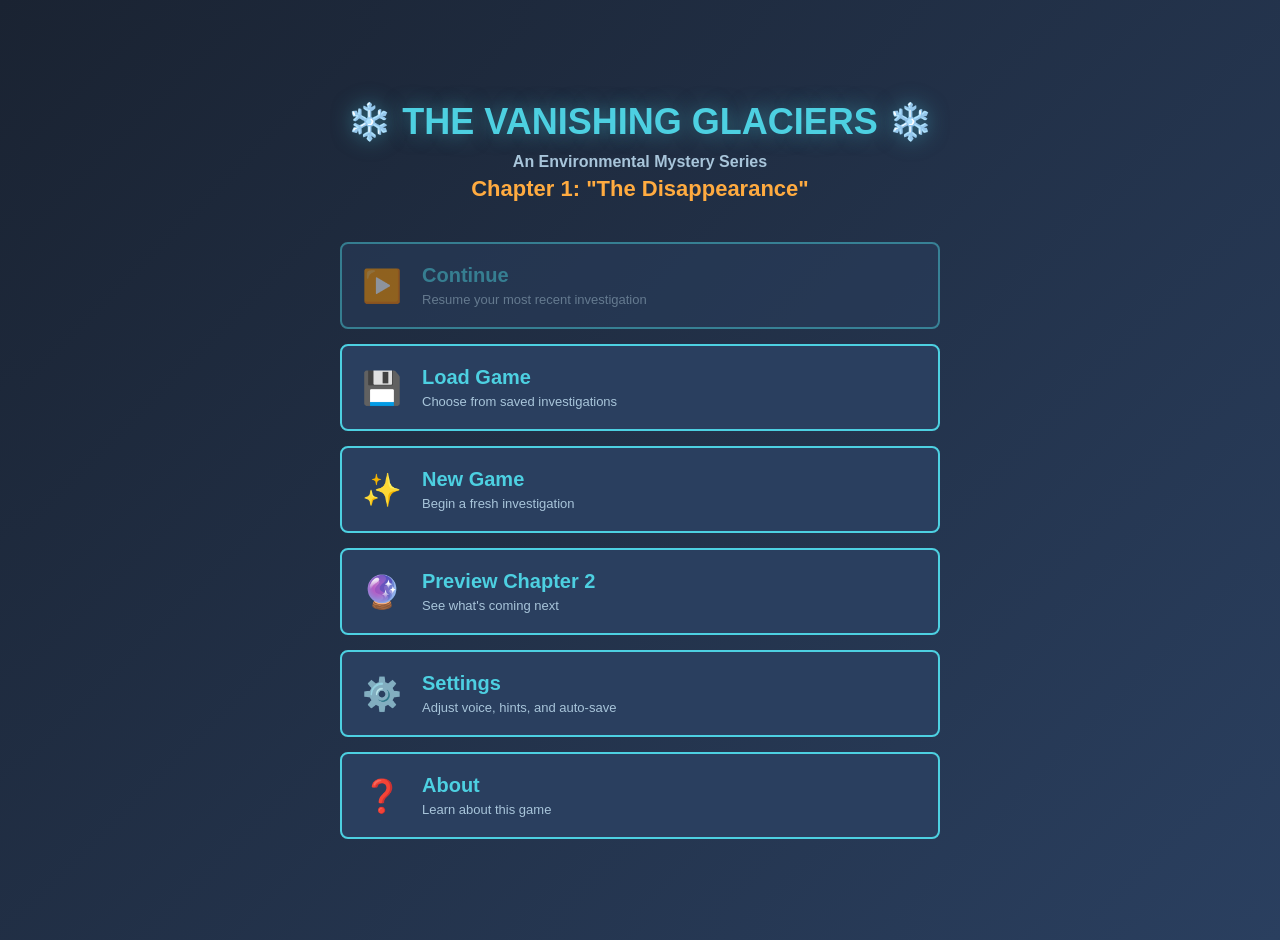
==== commit 3d896bd3: "Update progression trigger for ending. Add future preview modal to main menu." ====
--- a/index.html
+++ b/index.html
@@ -4,6 +4,21 @@
     <meta charset="UTF-8">
     <meta name="viewport" content="width=device-width, initial-scale=1.0">
     <title>The Vanishing Glaciers - Chapter 1</title>
+
+    <!-- Favicon -->
+    <link rel="icon" type="image/svg+xml" href="data:image/svg+xml,<svg xmlns='http://www.w3.org/2000/svg' viewBox='0 0 100 100'><text y='0.9em' font-size='90'>❄️</text></svg>">
+
+    <!-- Web App Manifest -->
+    <link rel="manifest" href="manifest.json">
+
+    <!-- iOS Meta Tags -->
+    <meta name="apple-mobile-web-app-capable" content="yes">
+    <meta name="apple-mobile-web-app-status-bar-style" content="black-translucent">
+    <meta name="apple-mobile-web-app-title" content="Vanishing Glaciers">
+    <link rel="apple-touch-icon" href="data:image/svg+xml,<svg xmlns='http://www.w3.org/2000/svg' viewBox='0 0 180 180'><rect width='180' height='180' fill='%231a2f4a' rx='40'/><text x='50%' y='50%' dominant-baseline='middle' text-anchor='middle' font-size='120' fill='white'>❄️</text></svg>">
+
+    <!-- Theme Color -->
+    <meta name="theme-color" content="#1a2f4a">
 
     <!-- Stylesheets in order of specificity -->
     <link rel="stylesheet" href="css/base.css">
@@ -45,7 +60,15 @@
                         <div class="button-desc">Begin a fresh investigation</div>
                     </span>
                 </button>
-                
+
+                <button class="menu-button" onclick="previewNextChapter()">
+                    <span class="button-icon">🔮</span>
+                    <span class="button-content">
+                        <div class="button-title">Preview Chapter 2</div>
+                        <div class="button-desc">See what's coming next</div>
+                    </span>
+                </button>
+
                 <button class="menu-button" onclick="showSettings()">
                     <span class="button-icon">⚙️</span>
                     <span class="button-content">
@@ -67,7 +90,15 @@
 
     <div id="gameContainer" class="game-container hidden">
         <div class="header">
-            <div class="voice-controls">
+            <div class="header-controls-left">
+                <button class="voice-button" onclick="showSaveMenu()">
+                    💾 Save
+                </button>
+                <button class="voice-button" onclick="returnToMainMenu()">
+                    🏠 Menu
+                </button>
+            </div>
+            <div class="header-controls-right">
                 <div class="speaking-indicator" id="speakingIndicator">
                     <span>🔊</span>
                     <div class="sound-wave"></div>
@@ -77,14 +108,6 @@
                 <button class="voice-button" id="muteButton" onclick="toggleMute()" title="Toggle voice narration">
                     <span id="muteIcon">🔊</span>
                     <span id="muteText">Voice On</span>
-                </button>
-            </div>
-            <div style="display: flex; gap: 10px; margin-top: 10px;">
-                <button class="voice-button" id="muteButton" onclick="showSaveMenu()">
-                    💾 Save
-                </button>
-                <button class="voice-button" id="muteButton" onclick="returnToMainMenu()">
-                    🏠 Menu
                 </button>
             </div>
             <div class="title">🏔️ THE VANISHING GLACIERS 🏔️</div>
@@ -116,24 +139,28 @@
         </div>
 
         <div class="input-area">
-            <div class="input-label">▶</div>
-            <button class="mic-button" id="micButton" onclick="toggleVoiceInput()" title="Voice input (click to speak)">
-                <span id="micIcon">🎤</span>
-            </button>
-            <div class="listening-indicator" id="listeningIndicator">
-                <span>Listening...</span>
-                <div class="listening-wave"></div>
-                <div class="listening-wave"></div>
-                <div class="listening-wave"></div>
-                <div class="listening-wave"></div>
-            </div>
-            <input type="text" id="commandInput" class="input-field" placeholder="Type your command here..." autocomplete="off">
-            <button class="send-button" onclick="submitCommand()">SEND</button>
-            <button class="help-button" onclick="toggleHelp()">HELP</button>
-            <button class="ai-toggle" id="aiToggle" onclick="showAIConfirmation()" title="Toggle AI-powered natural language understanding">
-                <span class="ai-indicator">🤖</span>
-                <span id="aiToggleText">AI OFF</span>
-            </button>
+            <div class="input-row">
+                <div class="input-label">▶</div>
+                <button class="mic-button" id="micButton" onclick="toggleVoiceInput()" title="Voice input (click to speak)">
+                    <span id="micIcon">🎤</span>
+                </button>
+                <div class="listening-indicator" id="listeningIndicator">
+                    <span>Listening...</span>
+                    <div class="listening-wave"></div>
+                    <div class="listening-wave"></div>
+                    <div class="listening-wave"></div>
+                    <div class="listening-wave"></div>
+                </div>
+                <input type="text" id="commandInput" class="input-field" placeholder="Type your command here..." autocomplete="off">
+                <button class="send-button" onclick="submitCommand()">SEND</button>
+            </div>
+            <div class="control-row">
+                <button class="help-button" onclick="toggleHelp()">HELP</button>
+                <button class="ai-toggle" id="aiToggle" onclick="showAIConfirmation()" title="Toggle AI-powered natural language understanding">
+                    <span class="ai-indicator">🤖</span>
+                    <span id="aiToggleText">AI OFF</span>
+                </button>
+            </div>
         </div>
     </div>
 
@@ -167,7 +194,19 @@
                 <li><strong>progress</strong> - Check investigation status</li>
                 <li><strong>save</strong> - Save your current progress</li>
             </ul>
-            
+
+            <h3>📱 Tablet Security System</h3>
+            <p>Dr. Chen's field tablet is encrypted and requires authentication:</p>
+            <ul>
+                <li><strong>examine tablet</strong> - Check Dr. Chen's field tablet</li>
+                <li><strong>unlock tablet</strong> - Start authentication process</li>
+                <li><strong>unlock tablet [answer]</strong> - Submit answer to security question</li>
+                <li><strong>read tablet</strong> - View notes (after unlocking)</li>
+                <li><strong>hint</strong> - Get help with current question</li>
+                <li><strong>skip question</strong> - Skip question after 5 attempts (need 3/4 correct)</li>
+            </ul>
+            <p><strong>💡 Tip:</strong> Examine all 4 evidence pieces first - the answers are in the data!</p>
+
             <h3>❓ Natural Questions</h3>
             <p>You can also ask questions naturally! Try:</p>
             <ul>
@@ -183,7 +222,7 @@
             <h3>🎯 Winning</h3>
             <p>To solve the mystery:</p>
             <ul>
-                <li>Find all 4 pieces of evidence</li>
+                <li>Find all 5 pieces of evidence</li>
                 <li>Examine each piece carefully</li>
                 <li>Talk to Dr. Patel about what you've found</li>
             </ul>
@@ -212,8 +251,9 @@
                 <li><strong>Dr. Patel's dialogue</strong> - Automatically spoken with character voice</li>
                 <li><strong>Narrator voice</strong> - System messages, locations, and evidence descriptions</li>
                 <li><strong>Mute/Unmute</strong> - Toggle all voice output on/off</li>
-                <li><strong>Skip speech</strong> - New dialogue interrupts current speech</li>
-                <li><strong>Speaking indicator</strong> - Visual feedback when voice is active</li>
+                <li><strong>Speech queue</strong> - Messages are queued and read sequentially</li>
+                <li><strong>Skip speech</strong> - Press ESC key or click speaking indicator to skip</li>
+                <li><strong>Speaking indicator</strong> - Shows when voice is active (clickable)</li>
             </ul>
 
             <h3>🤖 AI Mode (Optional)</h3>
@@ -288,2164 +328,8 @@
             <div id="chapterCompleteContent"></div>
         </div>
     </div>
-    
-    <script>
-        // Game State
-        const gameState = {
-            discoveredEvidence: new Set(),
-            examinedEvidence: new Set(),
-            talkedToMaya: false,
-            learnedConcepts: new Set(),
-            gameStarted: false,
-            topicsDiscussed: new Set(),
-            interactionPoints: {},
-            evidence: {},
-            evidencePanelOpen: false,
-            aiMode: false,
-            aiEngine: null,
-            aiLoading: false,
-            gameStartTime: null,
-            playTimeSeconds: 0,
-            commandsEntered: 0,
-            hintsUsed: 0,
-            endingTriggered: false,
-            chapterComplete: false
-        };
-
-        // Text-to-Speech State
-        let speechEnabled = true;
-        let currentSpeech = null;
-        const speechSynthesis = window.speechSynthesis;
-
-        // Speech Recognition State
-        let recognition = null;
-        let isListening = false;
-        let recognitionSupported = false;
-        let recognitionTimeout = null;
-        let hasProcessedResult = false; // Prevent duplicate processing
-
-        // Voice settings for different speakers
-        // Using OFFLINE voices to avoid Google server dependency
-        const voices = {
-            patel: { rate: 0.95, pitch: 1.1, volume: 1.0 },  // Dr. Patel: Lekha (hi-IN) - Hindi voice, offline
-            narrator: { rate: 1.0, pitch: 1.0, volume: 0.9 }  // Narrator: Martha (en-GB) - UK English, offline
-            // TO ADD NEW CHARACTER VOICES:
-            // 1. Add voice settings here, e.g.:
-            //    kristin: { rate: 0.9, pitch: 0.95, volume: 1.0 }
-            // 
-            // 2. In addMessage(), add detection pattern:
-            //    else if (text.startsWith('🗣️  Kristin:')) {
-            //        speak(text, 'kristin');
-            //    }
-            //
-            // 3. In speak() function, add voice selection:
-            //    else if (voiceType === 'kristin') {
-            //        // Select appropriate voice for Kristin
-            //        const kristinVoice = availableVoices.find(voice => 
-            //            voice.name.includes('Moira') && voice.lang === 'en-IE'  // Example: Irish accent
-            //        );
-            //    }
-            //
-            // 4. In character dialogue functions, use format:
-            //    return `🗣️  Kristin:
-            //    ━━━━━━━━━━━━━━━━━━━━━━━━━━━━━━━━━━━━━━━━━━━━━━
-            //    "Character dialogue here..."`
-            //
-            // Available offline voices from your system (no Google dependency):
-            // - Lekha (hi-IN) - Hindi
-            // - Martha (en-GB) - UK English female
-            // - Moira (en-IE) - Irish English female
-            // - Karen (en-AU) - Australian English female
-            // - Catherine (en-AU) - Australian English female
-            // - Samantha (en-US) - US English female (default)
-            // - And many more - see console log on page load
-        };
-
-        // Initialize Speech Recognition
-        function initSpeechRecognition() {
-            // Check for speech recognition support
-            const SpeechRecognition = window.SpeechRecognition || window.webkitSpeechRecognition;
-            
-            if (!SpeechRecognition) {
-                recognitionSupported = false;
-                console.log('Speech recognition not supported in this browser');
-                return;
-            }
-
-            recognitionSupported = true;
-            recognition = new SpeechRecognition();
-            
-            // Configure recognition for full phrase capture
-            recognition.continuous = true; // Keep listening
-            recognition.interimResults = true; // Get interim results to show progress
-            recognition.maxAlternatives = 1;
-            recognition.lang = 'en-US';
-
-            let finalTranscript = '';
-            let silenceTimer = null;
-
-            // Handle results
-            recognition.onresult = (event) => {
-                let interimTranscript = '';
-                
-                // Process all results
-                for (let i = event.resultIndex; i < event.results.length; i++) {
-                    const transcript = event.results[i][0].transcript;
-                    
-                    if (event.results[i].isFinal) {
-                        finalTranscript += transcript + ' ';
-                        console.log('Final result:', transcript);
-                    } else {
-                        interimTranscript += transcript;
-                        console.log('Interim result:', transcript);
-                    }
-                }
-                
-                // Update input field with current recognition (interim or final)
-                const input = document.getElementById('commandInput');
-                const currentText = (finalTranscript + interimTranscript).trim();
-                input.value = currentText;
-                
-                // Clear existing silence timer
-                if (silenceTimer) {
-                    clearTimeout(silenceTimer);
-                }
-                
-                // Set new silence timer - stop after 1.5 seconds of silence
-                silenceTimer = setTimeout(() => {
-                    if (isListening && finalTranscript.trim()) {
-                        console.log('Silence detected, finalizing...');
-                        processRecognitionResult(finalTranscript.trim());
-                    }
-                }, 1500);
-            };
-
-            // Process final recognition result
-            function processRecognitionResult(transcript) {
-                if (hasProcessedResult) {
-                    console.log('Already processed, ignoring');
-                    return;
-                }
-                
-                hasProcessedResult = true;
-                
-                console.log(`Final transcript: "${transcript}"`);
-                
-                // Put the recognized text in the input field
-                const input = document.getElementById('commandInput');
-                input.value = transcript;
-                
-                // Show in log
-                addMessage(`🎤 Voice input: "${transcript}"`, 'player-message');
-                
-                // Stop listening
-                stopListening();
-                
-                // Auto-submit
-                setTimeout(() => submitCommand(), 500);
-                
-                // Reset for next use
-                finalTranscript = '';
-            }
-
-            // Handle errors
-            recognition.onerror = (event) => {
-                console.error('Speech recognition error:', event.error);
-                
-                // Ignore "no-speech" and "aborted" errors as they're normal when stopping
-                if (event.error === 'aborted') {
-                    stopListening();
-                    return;
-                }
-                
-                if (event.error === 'no-speech') {
-                    stopListening();
-                    addMessage('🎤 No speech detected. Please try again.', 'warning-message');
-                    return;
-                }
-                
-                const micButton = document.getElementById('micButton');
-                const micIcon = document.getElementById('micIcon');
-                
-                micButton.classList.remove('listening');
-                micButton.classList.add('error');
-                micIcon.textContent = '⚠️';
-                
-                hideListeningIndicator();
-                isListening = false;
-                hasProcessedResult = false;
-                finalTranscript = '';
-                
-                let errorMessage = 'Voice input error. ';
-                switch(event.error) {
-                    case 'audio-capture':
-                        errorMessage += 'No microphone found. Please check your device settings.';
-                        break;
-                    case 'not-allowed':
-                        errorMessage += 'Microphone access denied. Please enable microphone permissions.';
-                        break;
-                    case 'network':
-                        errorMessage += 'Network error. Speech recognition works offline in most browsers.';
-                        break;
-                    default:
-                        errorMessage += 'Please try again or type your command.';
-                }
-                
-                addMessage(errorMessage, 'warning-message');
-                
-                // Reset button after 2 seconds
-                setTimeout(() => {
-                    micButton.classList.remove('error');
-                    micIcon.textContent = '🎤';
-                }, 2000);
-            };
-
-            // Handle end of recognition
-            recognition.onend = () => {
-                console.log('Speech recognition ended');
-                
-                // If we have a final transcript and haven't processed it yet, process it now
-                if (finalTranscript.trim() && !hasProcessedResult) {
-                    processRecognitionResult(finalTranscript.trim());
-                } else {
-                    stopListening();
-                    finalTranscript = '';
-                }
-            };
-
-            // Handle start of recognition
-            recognition.onstart = () => {
-                console.log('Speech recognition started');
-                hasProcessedResult = false;
-                finalTranscript = '';
-            };
-        }
-
-        // Stop listening helper function
-        function stopListening() {
-            if (recognition && isListening) {
-                try {
-                    recognition.stop();
-                } catch (e) {
-                    console.log('Recognition already stopped');
-                }
-            }
-            
-            const micButton = document.getElementById('micButton');
-            const micIcon = document.getElementById('micIcon');
-            
-            micButton.classList.remove('listening');
-            micIcon.textContent = '🎤';
-            hideListeningIndicator();
-            isListening = false;
-            
-            // Clear any pending timeout
-            if (recognitionTimeout) {
-                clearTimeout(recognitionTimeout);
-                recognitionTimeout = null;
-            }
-        }
-
-        // Toggle voice input
-        function toggleVoiceInput() {
-            if (!recognitionSupported) {
-                addMessage('❌ Voice input is not supported in this browser. Please use Chrome, Edge, or Safari, or type your command.', 'warning-message');
-                return;
-            }
-
-            if (isListening) {
-                // Stop listening
-                stopListening();
-            } else {
-                // Start listening
-                try {
-                    const micButton = document.getElementById('micButton');
-                    const micIcon = document.getElementById('micIcon');
-                    
-                    micButton.classList.add('listening');
-                    micIcon.textContent = '🎤';
-                    showListeningIndicator();
-                    
-                    hasProcessedResult = false; // Reset before starting
-                    recognition.start();
-                    isListening = true;
-                    
-                    addMessage('🎤 Listening... Speak your command now.', 'system-message');
-                    
-                    // Auto-stop after 10 seconds as safety
-                    recognitionTimeout = setTimeout(() => {
-                        if (isListening) {
-                            stopListening();
-                            addMessage('🎤 Listening timed out. Please try again.', 'warning-message');
-                        }
-                    }, 10000);
-                } catch (error) {
-                    console.error('Failed to start recognition:', error);
-                    addMessage('❌ Failed to start voice input. Please try again or type your command.', 'warning-message');
-                    isListening = false;
-                    hasProcessedResult = false;
-                }
-            }
-        }
-
-        // Show listening indicator
-        function showListeningIndicator() {
-            document.getElementById('listeningIndicator').classList.add('active');
-        }
-
-        // Hide listening indicator
-        function hideListeningIndicator() {
-            document.getElementById('listeningIndicator').classList.remove('active');
-        }
-
-        // Toggle mute function
-        function toggleMute() {
-            speechEnabled = !speechEnabled;
-            const muteButton = document.getElementById('muteButton');
-            const muteIcon = document.getElementById('muteIcon');
-            const muteText = document.getElementById('muteText');
-            
-            if (speechEnabled) {
-                muteButton.classList.remove('muted');
-                muteIcon.textContent = '🔊';
-                muteText.textContent = 'Voice On';
-                console.log('🔊 Voice enabled');
-                // Use skipSpeech=true to prevent speaking this message
-                addMessage('🔊 Voice narration enabled', 'system-message', true);
-            } else {
-                muteButton.classList.add('muted');
-                muteIcon.textContent = '🔇';
-                muteText.textContent = 'Voice Off';
-                stopSpeech();
-                console.log('🔇 Voice disabled');
-                // Use skipSpeech=true to prevent speaking this message
-                addMessage('🔇 Voice narration disabled', 'system-message', true);
-            }
-        }
-
-        // Stop current speech
-        function stopSpeech() {
-            // Always cancel any ongoing speech, not just if we have a reference
-            speechSynthesis.cancel();
-            currentSpeech = null;
-            hideSpeakingIndicator();
-        }
-
-        // Show speaking indicator
-        function showSpeakingIndicator() {
-            document.getElementById('speakingIndicator').classList.add('active');
-        }
-
-        // Hide speaking indicator
-        function hideSpeakingIndicator() {
-            document.getElementById('speakingIndicator').classList.remove('active');
-        }
-
-        // Speak text with specified voice settings
-        function speak(text, voiceType = 'narrator') {
-            // Check if speech is enabled FIRST
-            if (!speechEnabled) {
-                console.log('Speech disabled, not speaking');
-                return;
-            }
-            
-            // Stop any current speech (interrupt mode)
-            stopSpeech();
-            
-            // Clean text for TTS (remove emojis and special formatting)
-            const cleanText = text
-        .replace(/[\u{1F300}-\u{1F9FF}]/gu, '') // Remove emojis
-        .replace(/[\u{2700}-\u{27BF}]/gu, '') // Remove dingbats
-        .replace(/[\u{1F600}-\u{1F64F}]/gu, '') // Remove emoticons
-        .replace(/[─━]+/g, '') // Remove separator lines
-
-        // Remove character names and labels
-        .replace(/Dr\.?\s*Maya\s*Patel/gi, '') // Remove character name
-        .replace(/Dr\. /g, 'Doctor ') // Expand abbreviations
-
-        // Scientific units and measurements
-        .replace(/(\d+)\.(\d+)/g, '$1 point $2')
-        .replace(/(-?\d+\.?\d*)\s*°C/g, '$1 degrees Celsius')
-        .replace(/(-?\d+\.?\d*)\s*°F/g, '$1 degrees Fahrenheit')
-        .replace(/(\d+\.?\d*)\s*km/g, '$1 kilometers')
-        .replace(/(\d+\.?\d*)\s*m\b/g, '$1 meters')
-        .replace(/(\d+\.?\d*)\s*cm/g, '$1 centimeters')
-        .replace(/(\d+\.?\d*)\s*%/g, '$1 percent')
-        
-        // Improve line break handling for natural speech
-        .replace(/\n\s*━+\s*\n/g, '. ') // Remove separator line breaks
-        .replace(/\n(?=[A-Z][A-Z])/g, '. ') // Newline before all-caps (headers) = period
-        .replace(/:\n/g, ': ') // Colon + newline = just space
-        .replace(/[:-]/g, ' ') // Replace colons and dashes with spaces
-        .replace(/\n\s*[•·]/g, ', ') // Bullet points = commas
-        .replace(/\n\s*-\s/g, ', ') // Dash lists = commas
-        .replace(/\n(?=[A-Z][a-z])/g, '. ') // Newline before sentence case = period
-        .replace(/\n(?=\d)/g, '. ') // Newline before number = period
-        .replace(/\n\n+/g, '. ') // Multiple newlines = period
-        .replace(/\n/g, ', ') // Remaining single newlines = commas
-        .replace(/[•·]/g, '') // Remove any remaining bullets
-        .replace(/,\s*,/g, ',') // Clean up double commas
-        .replace(/\.\s*,/g, '.') // Period before comma = just period
-        .replace(/,\s*\./g, '.') // Comma before period = just period
-        .replace(/\s+/g, ' ') // Normalize whitespace
-        
-        .trim();
-            
-            if (!cleanText) return;
-            
-            const utterance = new SpeechSynthesisUtterance(cleanText);
-            
-            // Apply voice settings
-            const voiceSettings = voices[voiceType] || voices.narrator;
-            utterance.rate = voiceSettings.rate;
-            utterance.pitch = voiceSettings.pitch;
-            utterance.volume = voiceSettings.volume;
-            
-            // Ensure voices are loaded
-            let availableVoices = speechSynthesis.getVoices();
-            
-            // If voices aren't loaded yet, try again after a short delay
-            if (availableVoices.length === 0) {
-                speechSynthesis.addEventListener('voiceschanged', () => {
-                    availableVoices = speechSynthesis.getVoices();
-                });
-            }
-            
-            // Select voice based on speaker type
-            if (voiceType === 'patel') {
-                // Dr. Patel: Use Lekha (Hindi, offline) - no Google dependency
-                const patelVoice = availableVoices.find(voice => 
-                    voice.name.includes('Lekha') && voice.lang === 'hi-IN'
-                );
-                
-                if (patelVoice) {
-                    utterance.voice = patelVoice;
-                    console.log('Using voice for Dr. Patel:', patelVoice.name);
-                } else {
-                    // Fallback: Any Hindi voice, then female voices
-                    const fallbackVoice = availableVoices.find(voice => 
-                        voice.lang === 'hi-IN' ||
-                        voice.name.includes('Female') || 
-                        voice.name.includes('female') ||
-                        voice.name.includes('Victoria') ||
-                        voice.name.includes('Karen') ||
-                        voice.name.includes('Moira')
-                    );
-                    
-                    if (fallbackVoice) {
-                        utterance.voice = fallbackVoice;
-                        console.log('Using fallback voice for Dr. Patel:', fallbackVoice.name);
-                    } else {
-                        console.log('No preferred voice found for Dr. Patel, using default');
-                    }
-                }
-            } else if (voiceType === 'narrator') {
-                // Narrator: Use Martha (UK English, offline) - no Google dependency
-                const narratorVoice = availableVoices.find(voice => 
-                    voice.name.includes('Martha') && voice.lang === 'en-GB'
-                );
-                
-                if (narratorVoice) {
-                    utterance.voice = narratorVoice;
-                    console.log('Using voice for narrator:', narratorVoice.name);
-                } else {
-                    // Fallback: Other UK English voices, then any English
-                    const fallbackVoice = availableVoices.find(voice => 
-                        voice.lang === 'en-GB' ||
-                        voice.name.includes('Daniel') ||
-                        voice.name.includes('Arthur') ||
-                        voice.name.includes('Moira') ||
-                        voice.lang.startsWith('en-')
-                    );
-                    
-                    if (fallbackVoice) {
-                        utterance.voice = fallbackVoice;
-                        console.log('Using fallback voice for narrator:', fallbackVoice.name);
-                    } else {
-                        console.log('No preferred voice found for narrator, using default');
-                    }
-                }
-            }
-            
-            // Event handlers
-            utterance.onstart = () => {
-                showSpeakingIndicator();
-            };
-            
-            utterance.onend = () => {
-                hideSpeakingIndicator();
-                currentSpeech = null;
-            };
-            
-            utterance.onerror = (event) => {
-                console.error('Speech synthesis error:', event);
-                hideSpeakingIndicator();
-                currentSpeech = null;
-            };
-            
-            currentSpeech = utterance;
-            speechSynthesis.speak(utterance);
-        }
-
-        // Toggle evidence panel
-        function toggleEvidence() {
-            const panel = document.getElementById('evidencePanel');
-            gameState.evidencePanelOpen = !gameState.evidencePanelOpen;
-            
-            if (gameState.evidencePanelOpen) {
-                panel.classList.remove('collapsed');
-            } else {
-                panel.classList.add('collapsed');
-            }
-        }
-
-        // Open evidence panel (when new evidence found)
-        function openEvidencePanel() {
-            const panel = document.getElementById('evidencePanel');
-            gameState.evidencePanelOpen = true;
-            panel.classList.remove('collapsed');
-        }
-
-        // Toggle help popup
-        function toggleHelp() {
-            const popup = document.getElementById('helpPopup');
-            popup.classList.toggle('active');
-        }
-
-        // Close help popup when clicking outside
-        document.getElementById('helpPopup').addEventListener('click', function(e) {
-            if (e.target === this) {
-                toggleHelp();
-            }
-        });
-
-        // Show AI confirmation popup
-        function showAIConfirmation() {
-            // If AI is already on, turn it off
-            if (gameState.aiMode) {
-                toggleAIMode();
-                return;
-            }
-            
-            // Show confirmation popup
-            const popup = document.getElementById('aiConfirmationPopup');
-            popup.classList.add('active');
-        }
-
-        // Close AI confirmation popup
-        function closeAIConfirmation() {
-            const popup = document.getElementById('aiConfirmationPopup');
-            popup.classList.remove('active');
-        }
-
-        // Confirm and enable AI mode
-        function confirmAIMode() {
-            closeAIConfirmation();
-            toggleAIMode();
-        }
-
-        // Close AI confirmation when clicking outside
-        document.addEventListener('DOMContentLoaded', function() {
-            const aiPopup = document.getElementById('aiConfirmationPopup');
-            if (aiPopup) {
-                aiPopup.addEventListener('click', function(e) {
-                    if (e.target === this) {
-                        closeAIConfirmation();
-                    }
-                });
-            }
-        });
-
-        // ============================================
-        // AI MODE - WEB-LLM INTEGRATION
-        // ============================================
-
-        // Check if WebGPU is supported
-        function supportsWebGPU() {
-            return 'gpu' in navigator;
-        }
-
-        // Toggle AI Mode
-        async function toggleAIMode() {
-            if (gameState.aiLoading) {
-                return; // Already loading
-            }
-
-            const button = document.getElementById('aiToggle');
-            const buttonText = document.getElementById('aiToggleText');
-
-            if (gameState.aiMode) {
-                // Turn off AI mode
-                gameState.aiMode = false;
-                button.classList.remove('active');
-                buttonText.textContent = 'AI OFF';
-                addMessage('🤖 AI Mode disabled. Using keyword-based parsing.', 'system-message');
-            } else {
-                // Try to turn on AI mode
-                if (!supportsWebGPU()) {
-                    addMessage('❌ AI Mode requires WebGPU support. Your browser may not support it yet. Using keyword mode instead.', 'warning-message');
-                    return;
-                }
-
-                // Load AI model
-                await loadAIModel();
-            }
-        }
-
-        // Load the Web-LLM model
-        async function loadAIModel() {
-            const button = document.getElementById('aiToggle');
-            const buttonText = document.getElementById('aiToggleText');
-            const overlay = document.getElementById('loadingOverlay');
-            const loadingBar = document.getElementById('loadingBar');
-            const loadingSubtext = document.getElementById('loadingSubtext');
-
-            try {
-                gameState.aiLoading = true;
-                button.classList.add('loading');
-                buttonText.textContent = 'LOADING...';
-                overlay.classList.add('active');
-
-                // Dynamically import Web-LLM
-                const webllm = await import('https://esm.run/@mlc-ai/web-llm');
-
-                // Progress callback
-                const initProgressCallback = (progress) => {
-                    const percent = Math.round(progress.progress * 100);
-                    loadingBar.style.width = percent + '%';
-                    loadingSubtext.textContent = progress.text || 'Loading...';
-                };
-
-                // Create engine with Phi-3-mini (small, fast model)
-                loadingSubtext.textContent = 'Initializing AI engine...';
-                gameState.aiEngine = await webllm.CreateMLCEngine(
-                    "Phi-3-mini-4k-instruct-q4f16_1-MLC",
-                    { 
-                        initProgressCallback: initProgressCallback,
-                        logLevel: "ERROR" // Reduce console spam
-                    }
-                );
-
-                // Success!
-                gameState.aiMode = true;
-                gameState.aiLoading = false;
-                button.classList.remove('loading');
-                button.classList.add('active');
-                buttonText.textContent = 'AI ON';
-                overlay.classList.remove('active');
-
-                addMessage('✅ AI Mode enabled! You can now use natural language. The AI understands context and can parse complex questions.', 'success-message');
-
-            } catch (error) {
-                console.error('AI Model loading failed:', error);
-                gameState.aiLoading = false;
-                button.classList.remove('loading');
-                buttonText.textContent = 'AI OFF';
-                overlay.classList.remove('active');
-
-                addMessage('❌ Failed to load AI model: ' + error.message + '\nUsing keyword mode instead.', 'warning-message');
-            }
-        }
-
-        // Parse command using AI
-        async function parseWithAI(userInput) {
-            if (!gameState.aiEngine) {
-                return null;
-            }
-
-            try {
-                // Create a prompt that helps the AI understand game commands
-                const systemPrompt = `You are a command parser for a text adventure game. The player investigates Dr. Sarah Chen's disappearance at an Arctic research station.
-
-Available actions:
-- LOOK: Describe surroundings
-- EXAMINE [object]: Inspect something (objects: monitoring_station, workstation, equipment_rack, storage_freezer, satellite_display, window, temperature_data, calibration_log, sarah_note, ice_core_sample, satellite_thermal_image)
-- TALK [topic]: Discuss with Dr. Maya Patel (topics: glaciers, research, monitoring, data, sarah, disappearance, importance, ice cores)
-- INVENTORY: Show collected evidence
-- PROGRESS: Show investigation status
-- HELP: Show help
-
-Parse the user's input into ONE of these commands. Return ONLY a JSON object with this format:
-{"action": "examine", "target": "monitoring_station"}
-or
-{"action": "talk", "topic": "glaciers"}
-or
-{"action": "look"}
-
-Be flexible with natural language. Examples:
-"tell me about the glacier work" → {"action": "talk", "topic": "glaciers"}
-"check the computer" → {"action": "examine", "target": "workstation"}
-"what happened to dr chen" → {"action": "talk", "topic": "sarah"}
-"why does this matter" → {"action": "talk", "topic": "importance"}
-"why is this important" → {"action": "talk", "topic": "importance"}
-"why does this work matter" → {"action": "talk", "topic": "importance"}
-"tell me about the research" → {"action": "talk", "topic": "research"}
-"look at the ice samples" → {"action": "examine", "target": "storage_freezer"}
-"examine the freezer" → {"action": "examine", "target": "storage_freezer"}
-"what about ice cores" → {"action": "talk", "topic": "ice cores"}`;
-
-                const messages = [
-                    { role: "system", content: systemPrompt },
-                    { role: "user", content: userInput }
-                ];
-
-                const response = await gameState.aiEngine.chat.completions.create({
-                    messages: messages,
-                    temperature: 0.3, // Lower temperature for more consistent parsing
-                    max_tokens: 100
-                });
-
-                const aiResponse = response.choices[0].message.content.trim();
-                
-                // Try to extract JSON from response
-                const jsonMatch = aiResponse.match(/\{[^}]+\}/);
-                if (jsonMatch) {
-                    const parsed = JSON.parse(jsonMatch[0]);
-                    return parsed;
-                }
-
-                return null;
-            } catch (error) {
-                console.error('AI parsing error:', error);
-                return null;
-            }
-        }
-
-        // Execute AI-parsed command
-        function executeAICommand(parsedCommand) {
-            console.log('executeAICommand called with:', parsedCommand);
-            
-            if (!parsedCommand || !parsedCommand.action) {
-                console.log('No action found in parsed command');
-                return false;
-            }
-
-            const action = parsedCommand.action.toLowerCase();
-            console.log('Action:', action, 'Topic/Target:', parsedCommand.topic || parsedCommand.target);
-
-            switch (action) {
-                case 'look':
-                    showLocation();
-                    return true;
-
-                case 'examine':
-                case 'look_at':
-                case 'inspect':
-                    if (parsedCommand.target) {
-                        // Normalize the target to match game objects
-                        const target = parsedCommand.target.replace(/_/g, ' ').toLowerCase();
-                        handleExamine('examine ' + target);
-                        return true;
-                    }
-                    return false;
-
-                case 'talk':
-                    if (parsedCommand.topic) {
-                        handleTalk(parsedCommand.topic);
-                        return true;
-                    }
-                    // Default talk to Maya
-                    handleTalk('maya');
-                    return true;
-
-                case 'inventory':
-                    showInventory();
-                    return true;
-
-                case 'progress':
-                    showProgress();
-                    return true;
-
-                case 'help':
-                    showHelp();
-                    return true;
-
-                default:
-                    return false;
-            }
-        }
-
-        // Initialize game data
-        function initializeGame() {
-            // Interaction Points
-            gameState.interactionPoints = {
-                monitoring_station: {
-                    id: 'monitoring_station',
-                    name: 'Temperature Monitoring Station',
-                    description: 'A bank of screens displaying real-time temperature data from sensors embedded throughout the glacier. Color-coded displays show temperature gradients across different ice layers. Several areas glow red - indicating unusual warming patterns.',
-                    examined: false,
-                    evidenceId: 'temperature_data'
-                },
-                workstation: {
-                    id: 'workstation',
-                    name: "Dr. Chen's Workstation",
-                    description: "Dr. Chen's primary computer station with multiple monitors. Research papers are scattered around, and a logbook sits open next to the keyboard. The screen is locked but still glowing.",
-                    examined: false,
-                    evidenceId: 'calibration_log'
-                },
-                equipment_rack: {
-                    id: 'equipment_rack',
-                    name: 'Equipment Storage Rack',
-                    description: 'A metal rack holding various scientific instruments - ice core drills, thermal sensors, sample containers. There\'s a clipboard with equipment checkout logs. Some items appear to be missing from their usual spots.',
-                    examined: false,
-                    evidenceId: 'sarah_note'
-                },
-                storage_freezer: {
-                    id: 'storage_freezer',
-                    name: 'Sample Storage Freezer',
-                    description: 'A large ultra-cold freezer (-80°C) housing ice core samples. Through the frosted glass door, you can see rows of cylindrical cores in protective sleeves. A recent sample sits in the quick-access compartment, its layers clearly visible through the clear plastic tube.',
-                    examined: false,
-                    evidenceId: 'ice_core_sample'
-                },
-                satellite_display: {
-                    id: 'satellite_display',
-                    name: 'Satellite Data Display',
-                    description: 'A secondary monitor mounted on the wall displays real-time satellite imagery. The screen shows a false-color thermal map of the glacier - bright reds and oranges indicate warmer areas, while blues show colder regions. Surprisingly, there are red patches where the ice should be uniformly cold.',
-                    examined: false,
-                    evidenceId: 'satellite_thermal_image'
-                },
-                window: {
-                    id: 'window',
-                    name: 'Observation Window',
-                    description: 'A large window overlooking the glacier research site. Through the glass, you can see the white expanse of ice stretching toward the mountains. Sensor arrays dot the landscape, their lights blinking in the Arctic twilight.',
-                    examined: false,
-                    evidenceId: null
-                }
-            };
-
-            // Evidence
-            gameState.evidence = {
-                temperature_data: {
-                    id: 'temperature_data',
-                    name: 'Temperature Monitoring Data',
-                    description: 'Active displays showing temperature readings from glacier sensors. The deep ice layers (800 to 1000 years old) show unusual red zones.',
-                    detailedInfo: `TEMPERATURE GRADIENT ANALYSIS - DEEP ICE LAYERS
-━━━━━━━━━━━━━━━━━━━━━━━━━━━━━━━━━━━━━━━━━━━━━
-Depth: 800 to 1000 year layers
-Current Reading: -12.3°C
-Historical Average: -14.6°C
-Deviation: +2.3°C (157% above normal variation)
-
-Status: CRITICAL - Temperature increase exceeds all historical records
-Last Updated: May 3, 23:47
-Updated By: S. Chen
-
-The warming is concentrated in specific layers, suggesting external heat sources affecting ancient ice that should remain stable.`,
-                    climateLesson: `
-📚 CLIMATE SCIENCE CONCEPT: Glacier Temperature Monitoring
-━━━━━━━━━━━━━━━━━━━━━━━━━━━━━━━━━━━━━━━━━━━━━━━━━━━━━
-Scientists monitor glacier temperatures at different depths to understand:
-
-• Surface layers respond to seasonal changes
-• Deep layers (hundreds of years old) should remain stable
-• Unexpected warming in deep ice signals major environmental changes
-• Temperature sensors measure thermal gradients (heat flow patterns)
-
-When deep ice warms unexpectedly, it indicates:
-→ Climate change is affecting even the most stable ice
-→ The glacier's structural integrity may be compromised
-→ Accelerated melting may be underway`,
-                    discovered: false,
-                    examined: false
-                },
-                calibration_log: {
-                    id: 'calibration_log',
-                    name: 'Sensor Calibration Log',
-                    description: "A detailed logbook tracking sensor calibration and maintenance. Dr. Chen's handwriting fills the margins with notes and calculations.",
-                    detailedInfo: `SENSOR CALIBRATION LOG - WEEK OF APRIL 28
-━━━━━━━━━━━━━━━━━━━━━━━━━━━━━━━━━━━━━━━
-April 28: Routine calibration - all sensors nominal
-April 30: Deep layer sensors flagged for recalibration
-           [Note: Readings exceeded expected parameters]
-May 1:    Recalibrated deep sensors x2 - same results
-           [S.C.: NOT equipment error. Readings are accurate.]
-May 2:    Triple-checked calibration standards
-           [S.C.: Temperature increase is REAL. Must verify on-site.]
-May 3:    Cross-referenced with satellite thermal data
-           [S.C.: Satellite confirms. This is accelerating. URGENT.]
-
-The repeated calibrations show Dr. Chen was trying to rule out equipment malfunction. When that failed, she had to accept the readings were genuine.`,
-                    climateLesson: `
-📚 CLIMATE SCIENCE CONCEPT: Data Verification
-━━━━━━━━━━━━━━━━━━━━━━━━━━━━━━━━━━━━━━━━━
-When scientists observe unusual data, they must verify it's real:
-
-1. Calibrate instruments to ensure accuracy
-2. Cross-reference with other measurement methods
-3. Rule out equipment malfunction or human error
-4. Compare with independent data sources (like satellites)
-
-Only after thorough verification can scientists confirm that unexpected readings represent actual environmental changes.
-
-Dr. Chen's repeated calibrations show scientific rigor - she wouldn't accept alarming data without proof it was accurate.`,
-                    discovered: false,
-                    examined: false
-                },
-                sarah_note: {
-                    id: 'sarah_note',
-                    name: "Dr. Chen's Note",
-                    description: 'A handwritten note tucked into the equipment checkout clipboard. It appears to be written hastily.',
-                    detailedInfo: `HANDWRITTEN NOTE
-━━━━━━━━━━━━━━━━━━━━━━━━━━━━━━━━━━━━━━━━━━━━━━
-K -
-
-If you're reading this, I haven't returned by 06:00.
-
-The data is worse than we thought. Deep ice temps rising 2.3°C - faster than any model predicted. I need to verify the thermal readings on-site before going public. The implications are too significant to risk being wrong.
-
-Taking core drill and thermal probe to sector 7-B.
-Backup data encrypted on secure drive (you know where).
-
-If confirmed: this represents critical destabilization. The glacier could lose structural integrity within months, not years. Regional sea level impact, ecosystem disruption.
-
-Use winter protocol if I don't return.
-
-- S
-
-[The note explains everything: Sarah discovered critical evidence of accelerated glacier melting and went to verify it in person before making any public announcement.]`,
-                    climateLesson: `
-📚 CLIMATE SCIENCE CONCEPT: Why Glacier Melting Matters
-━━━━━━━━━━━━━━━━━━━━━━━━━━━━━━━━━━━━━━━━━━━━━━━━━━
-When glaciers melt rapidly, the consequences are severe:
-
-1. SEA LEVEL RISE
-   • Land-based glaciers add water to oceans
-   • Even regional glaciers contribute to global sea level
-   • Affects coastal communities worldwide
-
-2. ECOSYSTEM DISRUPTION
-   • Glaciers regulate freshwater flow to rivers
-   • Wildlife depends on glacier-fed water sources
-   • Rapid melting floods ecosystems with cold water
-
-3. STRUCTURAL COLLAPSE
-   • Internal warming weakens ice structure
-   • Can lead to sudden, catastrophic calving events
-   • Threatens downstream communities
-
-This is why Dr. Chen's discovery was so urgent - rapid warming means these impacts could happen much sooner than expected.`,
-                    discovered: false,
-                    examined: false
-                },
-                ice_core_sample: {
-                    id: 'ice_core_sample',
-                    name: 'Ice Core Sample',
-                    description: 'A cylindrical ice core about 1 meter long, extracted from deep within the glacier. Through the clear plastic sleeve, you can see distinct annual layers - dark bands alternating with lighter ice.',
-                    detailedInfo: `ICE CORE SAMPLE #GS-2024-047
-━━━━━━━━━━━━━━━━━━━━━━━━━━━━━━━━━━━━━━━━━━━━━━
-Collection Date: April 15, 2024
-Depth: 850 to 950 meters
-Estimated Age Range: 800 to 900 years before present
-Core Diameter: 10 cm
-Status: Preliminary analysis complete
-
-VISIBLE FEATURES:
-• 143 distinct annual layers (summer/winter cycles)
-• Ash layer at ~820 years (volcanic eruption marker)
-• Bubble concentration varies by season
-• Recent layers show unusual clarity (less debris)
-
-ANALYSIS NOTES (S. Chen):
-"Layer spacing in top 50 years shows acceleration. Annual bands getting thicker - more melt/refreeze cycles. This core confirms the temperature sensor readings. The ice itself is telling us the climate is changing.
-
-Compare to core GS-2019-031 from same depth: that core showed consistent layer spacing for entire 900-year period. Five years later, THIS core shows dramatic change in recent decades.
-
-The evidence is literally frozen in time."
-
-[A small photo is attached showing Dr. Chen holding the core, smiling, dated three weeks ago]`,
-                    climateLesson: `
-📚 CLIMATE SCIENCE CONCEPT: Ice Cores as Climate Archives
-━━━━━━━━━━━━━━━━━━━━━━━━━━━━━━━━━━━━━━━━━━━━━━━━━━━━━━
-Ice cores are like time machines that preserve Earth's climate history:
-
-HOW ICE CORES WORK:
-• Annual layers form like tree rings (winter snow, summer melt)
-• Each layer traps air bubbles from that year's atmosphere
-• Scientists count layers to determine age (like counting rings)
-• Chemical analysis reveals temperature, CO2, pollution levels
-
-WHAT WE LEARN:
-• Climate patterns over thousands of years
-• Historical CO2 and methane levels
-• Volcanic eruptions (ash layers)
-• Industrial pollution markers
-
-WHY THIS MATTERS:
-Ice cores from Greenland and Antarctica show us:
-→ Natural climate cycles vs. human-caused changes
-→ How fast climate CAN change (and how fast it IS changing now)
-→ What "normal" looks like for comparison
-
-The layer spacing acceleration Dr. Chen noted shows climate change is happening faster than the historical record - these recent decades are unprecedented in 800 years of ice.`,
-                    discovered: false,
-                    examined: false
-                },
-                satellite_thermal_image: {
-                    id: 'satellite_thermal_image',
-                    name: 'Satellite Thermal Image',
-                    description: 'A false-color satellite image showing thermal readings of the glacier. The image uses color coding - deep blue for coldest areas, transitioning through green, yellow, orange to bright red for warmest. Alarming red hotspots appear in areas that should be uniformly cold.',
-                    detailedInfo: `SATELLITE THERMAL IMAGING DATA
-━━━━━━━━━━━━━━━━━━━━━━━━━━━━━━━━━━━━━━━━━━━━━━
-Satellite: MODIS Terra/Aqua
-Image Date: May 3, 2025 - 14:32 UTC
-Resolution: 30 meters per pixel
-Wavelength: Thermal Infrared (10.78-11.28 μm)
-Processing: False-color composite
-
-TEMPERATURE DISTRIBUTION:
-🔵 Blue zones (-18°C to -15°C): Normal glacier temp - 68% coverage
-🟢 Green zones (-15°C to -13°C): Slightly elevated - 18% coverage  
-🟡 Yellow zones (-13°C to -11°C): Concerning - 9% coverage
-🟠 Orange zones (-11°C to -9°C): Critical - 4% coverage
-🔴 Red zones (-9°C and above): Extreme alarm - 1% coverage
-
-ANOMALY REPORT:
-Red zones detected in deep ice layers (800 to 1000 year strata) match the locations of Dr. Chen's ground sensor readings. This independent confirmation from space validates the temperature anomalies.
-
-ANALYSIS NOTES:
-"Two completely independent measurement systems - ground sensors and satellite thermal imaging - showing identical warming patterns. This rules out instrument error. The thermal signature is REAL.
-
-Satellite data advantages:
-- No physical contact with ice (can't be faulty equipment)
-- Measures actual infrared radiation emitted by glacier
-- Covers entire glacier simultaneously
-- Updated every 12 hours
-
-The fact that space-based and ground-based measurements agree removes all doubt about data accuracy."
-
-Last viewed by: S. Chen (May 3, 23:52)`,
-                    climateLesson: `
-📚 CLIMATE SCIENCE CONCEPT: Remote Sensing & Thermal Imaging
-━━━━━━━━━━━━━━━━━━━━━━━━━━━━━━━━━━━━━━━━━━━━━━━━━━━━━━
-Satellites are crucial tools for monitoring Earth's climate, especially in remote areas like the Arctic.
-
-HOW THERMAL SATELLITE IMAGING WORKS:
-• All objects emit infrared radiation based on their temperature
-• Satellites detect this radiation from space using special sensors
-• Different wavelengths reveal different surface properties
-• False-color images convert invisible IR to visible colors for analysis
-• Red = warmer, Blue = colder (colors are assigned, not "real")
-
-WHY SATELLITES MATTER FOR CLIMATE RESEARCH:
-✓ Global Coverage: Monitor entire glaciers, ice sheets, oceans at once
-✓ Consistency: Same sensor, same method, every measurement
-✓ Accessibility: Reach dangerous or remote areas safely
-✓ Historical Record: Decades of continuous data for comparison
-✓ Independence: Confirms ground measurements from a different source
-
-SCIENTIFIC VERIFICATION PRINCIPLE:
-When multiple independent measurement methods (ground sensors + satellites) show the same result, confidence in the data increases dramatically. This is called "multi-source verification" - a cornerstone of climate science.
-
-Dr. Chen's ground sensors showed warming. The satellites confirmed it from space. Two different technologies, two different perspectives, same conclusion: the warming is real.
-
-This is how science builds certainty: not from one measurement, but from multiple independent lines of evidence all pointing to the same truth.`,
-                    discovered: false,
-                    examined: false
-                }
-
-            };
-
-            showIntro();
-            updateEvidenceDisplay();
-        }
-
-        // Display functions
-        function addMessage(text, className = 'system-message', skipSpeech = false) {
-            const chatDisplay = document.getElementById('chatDisplay');
-            const message = document.createElement('div');
-            message.className = `message ${className}`;
-            message.textContent = text;
-            chatDisplay.appendChild(message);
-            
-            // Trigger TTS based on message type and content (unless skipSpeech is true)
-            if (!skipSpeech) {
-                // Priority 1: Check if this is actual character dialogue (starts with speaker identifier)
-                if (text.startsWith('🗣️  Dr. Patel:') || text.startsWith('🗣️  Dr. Maya Patel')) {
-                    speak(text, 'patel');
-                }
-                // Priority 2: System messages and narration (even if they mention characters)
-                else if (className === 'system-message' || className === 'success-message') {
-                    // Speak system messages with narrator voice
-                    // This includes location descriptions, evidence discoveries, etc.
-                    speak(text, 'narrator');
-                }
-                // Priority 3: Don't speak player input, warnings, or separators
-                // (player-message, warning-message, separator classes are not spoken)
-            }
-            
-            // Scroll to show the beginning of the new message
-            // Use a small timeout to ensure the element is rendered
-            setTimeout(() => {
-                message.scrollIntoView({ behavior: 'smooth', block: 'start' });
-            }, 10);
-        }
-
-        function addSeparator() {
-            addMessage('─'.repeat(70), 'separator');
-        }
-
-        function showIntro() {
-            const intro = `━━━━━━━━━━━━━━━━━━━━━━━━━━━━━━━━━━━━━━━━━━━━━━━━━━━━━━━━━━━━━━━━━━━━━━
-CHAPTER 1: INITIAL INVESTIGATION
-━━━━━━━━━━━━━━━━━━━━━━━━━━━━━━━━━━━━━━━━━━━━━━━━━━━━━━━━━━━━━━━━━━━━━━
-
-You are a climate investigator called to Polaris Base Research Station in
-Svalbard, Norway. Dr. Sarah Chen, a brilliant glaciologist, has gone missing
-under mysterious circumstances.
-
-Your mission: Investigate her laboratory to discover what happened.
-
-Along the way, you'll learn about glacier science and why this research 
-matters for our planet's future.
-
-━━━━━━━━━━━━━━━━━━━━━━━━━━━━━━━━━━━━━━━━━━━━━━━━━━━━━━━━━━━━━━━━━━━━━━
-
-COMMANDS:
-• look - Describe your surroundings
-• examine [object] - Investigate something closely
-• talk to maya - Speak with Dr. Patel
-• You can also ask natural questions like "why does this matter?"
-• inventory - View evidence found
-• progress - Check investigation status
-• help - Show all commands
-
-━━━━━━━━━━━━━━━━━━━━━━━━━━━━━━━━━━━━━━━━━━━━━━━━━━━━━━━━━━━━━━━━━━━━━━
-
-👉 Type 'look' to begin your investigation...`;
-            addMessage(intro);
-        }
-
-        function showLocation() {
-            addSeparator();
-            const location = `📍 MAIN RESEARCH LABORATORY - POLARIS BASE
-
-You step into Dr. Chen's primary research laboratory. The room hums with the
-soft whir of monitoring equipment. Banks of screens display complex data
-visualizations, their glow casting an eerie light in the Arctic twilight.
-
-The lab is meticulously organized - research papers neatly stacked, equipment
-properly stored - but there's an air of abandonment, as if someone left in a hurry.
-
-You can examine:
-  • monitoring station - Displays showing glacier temperature data
-  • workstation - Dr. Chen's computer and research materials
-  • equipment rack - Storage for field research equipment
-  • storage freezer - Ultra-cold freezer containing ice core samples
-  • satellite display - Wall-mounted screen showing thermal satellite imagery
-  • window - Overlooks the glacier research site
-
-Dr. Maya Patel, the station director, is here and willing to answer questions.`;
-            addMessage(location);
-        }
-
-        function showHelp() {
-            const help = `━━━━━━━━━━━━━━━━━━━━━━━━━━━━━━━━━━━━━━━━━━━━━━━━━━━━━━━━━━━━━━━━━━━━━━
-AVAILABLE COMMANDS
-━━━━━━━━━━━━━━━━━━━━━━━━━━━━━━━━━━━━━━━━━━━━━━━━━━━━━━━━━━━━━━━━━━━━━━
-
-NAVIGATION & OBSERVATION:
-  look                    - Describe your current location
-  examine [object]        - Examine something closely
-
-EVIDENCE:
-  inventory              - List evidence you've discovered
-  examine [evidence]     - Study evidence in detail
-
-INTERACTION:
-  talk to maya           - Speak with Dr. Patel
-  You can also just ask questions naturally!
-
-SYSTEM:
-  progress               - View investigation progress
-  save                   - Save your progress
-  help                   - Show this help message
-
-━━━━━━━━━━━━━━━━━━━━━━━━━━━━━━━━━━━━━━━━━━━━━━━━━━━━━━━━━━━━━━━━━━━━━━`;
-            addMessage(help);
-        }
-
-        function showInventory() {
-            if (gameState.discoveredEvidence.size === 0) {
-                addMessage("📋 EVIDENCE LOG\n\nYou haven't discovered any evidence yet.");
-                return;
-            }
-
-            let inventory = "📋 EVIDENCE LOG\n\n";
-            for (const evidenceId of gameState.discoveredEvidence) {
-                const evidence = gameState.evidence[evidenceId];
-                const status = evidence.examined ? "✓ Examined" : "○ Not yet examined";
-                inventory += `  ${status} - ${evidence.name}\n`;
-            }
-            inventory += "\nUse 'examine [evidence name]' to study evidence in detail.";
-            addMessage(inventory);
-        }
-
-        function showProgress() {
-            const total = Object.keys(gameState.evidence).length;
-            const found = gameState.discoveredEvidence.size;
-            const examined = gameState.examinedEvidence.size;
-
-            let progress = `
-📋 INVESTIGATION PROGRESS
-━━━━━━━━━━━━━━━━━━━━━━━━━━━━━━━━━━━━━━━━━━━━━━
-Evidence found: ${found} of ${total}.
-Evidence examined: ${examined} of ${total}.
-Climate concepts learned: ${gameState.learnedConcepts.size}.
-Talked to Dr. Patel: ${gameState.talkedToMaya ? 'Yes' : 'No'}.
-`;
-
-            // if (checkWinCondition()) {
-            //     progress += "\n✓ Mystery solved! You understand what happened to Dr. Chen.";
-            // } else if (found === total && examined === total) {
-            if (found === total && examined === total) {
-                progress += "\n→ You've found all the evidence. Talk to Dr. Patel to piece it together.";
-            } else {
-                progress += "\n→ Continue investigating. There's more to discover.";
-            }
-
-            addMessage(progress);
-        }
-
-        function showVictory() {
-            const victory = `━━━━━━━━━━━━━━━━━━━━━━━━━━━━━━━━━━━━━━━━━━━━━━━━━━━━━━━━━━━━━━━━━━━━━━
-🎉 MYSTERY SOLVED! 🎉
-━━━━━━━━━━━━━━━━━━━━━━━━━━━━━━━━━━━━━━━━━━━━━━━━━━━━━━━━━━━━━━━━━━━━━━
-
-Congratulations! You've pieced together what happened to Dr. Sarah Chen.
-
-THE SOLUTION:
-
-Dr. Chen discovered critical evidence of accelerated glacier melting - 
-temperature increases in ancient ice layers that far exceeded predictions.
-
-She verified the data wasn't equipment error. When confirmed genuine, she 
-realized the implications were severe: the glacier could destabilize within 
-months, affecting sea levels and local ecosystems.
-
-She went to sector 7-B to collect direct physical evidence that would prove 
-her findings beyond doubt.
-
-This wasn't a mysterious disappearance - it was a dedicated scientist following
-the data, committed to getting the truth right before sharing it with the world.
-
-━━━━━━━━━━━━━━━━━━━━━━━━━━━━━━━━━━━━━━━━━━━━━━━━━━━━━━━━━━━━━━━━━━━━━━
-
-Thank you for playing Chapter 1 of The Vanishing Glaciers!
-
-━━━━━━━━━━━━━━━━━━━━━━━━━━━━━━━━━━━━━━━━━━━━━━━━━━━━━━━━━━━━━━━━━━━━━━`;
-            addMessage(victory, 'success-message');
-            document.getElementById('status').textContent = 'STATUS: ✓ INVESTIGATION COMPLETE';
-            document.getElementById('status').style.color = '#81c784';
-            document.getElementById('commandInput').disabled = true;
-        }
-
-        // Command processing
-        function submitCommand() {
-            const input = document.getElementById('commandInput');
-            const command = input.value.trim();
-
-            if (waitingForEnter) {
-                waitingForEnter = false;
-                if (enterCallback) {
-                    const callback = enterCallback;
-                    enterCallback = null;
-                    callback();
-                }
-                input.value = '';
-                return; // Exit early
-            }
-            
-            if (!command) return;
-
-            addMessage(`> ${command}`, 'player-message');
-            input.value = '';
-
-            if (!gameState.gameStarted) {
-                gameState.gameStarted = true;
-            }
-
-            processCommand(command.toLowerCase());
-        }
-
-        async function processCommand(command) {
-            // Track commands
-            if (gameState.commandsEntered !== undefined) {
-                gameState.commandsEntered++;
-            }
-            
-            // Handle SAVE command
-            if (command.toLowerCase() === 'save') {
-                showSaveMenu();
-                return;
-            }
-            // Try AI parsing first if enabled
-            if (gameState.aiMode && gameState.aiEngine) {
-                try {
-                    addMessage('🤖 AI processing...', 'system-message');
-                    const parsed = await parseWithAI(command);
-                    
-                    if (parsed && executeAICommand(parsed)) {
-                        return; // AI successfully handled it
-                    }
-                    // If AI couldn't parse, fall through to keyword matching
-                    addMessage('🤖 AI couldn\'t parse that, trying keyword matching...', 'system-message');
-                } catch (error) {
-                    console.error('AI error:', error);
-                    addMessage('🤖 AI error, using keyword matching...', 'warning-message');
-                }
-            }
-
-            // Keyword-based parsing (fallback or default)
-            processCommandKeywords(command);
-        }
-
-        function processCommandKeywords(command) {
-            // System commands
-            if (['help', 'h', '?'].includes(command)) {
-                showHelp();
-                return;
-            }
-
-            if (['look', 'look around', 'l'].includes(command)) {
-                showLocation();
-                return;
-            }
-
-            if (['inventory', 'inv', 'i'].includes(command)) {
-                showInventory();
-                return;
-            }
-
-            if (['progress', 'status', 'p'].includes(command)) {
-                showProgress();
-                return;
-            }
-
-            // Examine commands
-            if (command.startsWith('examine ') || command.startsWith('x ') || command.startsWith('look at ')) {
-                handleExamine(command);
-                return;
-            }
-
-            // Talk commands (including showing evidence)
-            if (command.startsWith('talk') || command.startsWith('ask') || command.startsWith('speak') || 
-                command.startsWith('show') || command.startsWith('present') || command.startsWith('give')) {
-                handleTalk(command);
-                return;
-            }
-
-            // Natural questions
-            const questionIndicators = [
-                'who', 'what', 'when', 'where', 'why', 'how',
-                'tell me', 'explain', 'describe', 'about',
-                'dr.', 'dr ', 'doctor', 'sarah', 'chen', 'maya', 'patel',
-                'glacier', 'ice', 'temperature', 'research', 'data',
-                'monitoring', 'sensor', 'missing', 'disappear',
-                'matter', 'important', 'concern'
-            ];
-
-            if (questionIndicators.some(indicator => command.includes(indicator))) {
-                handleTalk(command);
-                return;
-            }
-
-            addMessage(`❓ I don't understand '${command}'. Type 'help' for available commands.`, 'warning-message');
-        }
-
-        function handleExamine(command) {
-            const prefixes = ['examine ', 'x ', 'look at ', 'inspect ', 'check '];
-            let target = command;
-            
-            for (const prefix of prefixes) {
-                if (command.startsWith(prefix)) {
-                    target = command.substring(prefix.length).trim();
-                    break;
-                }
-            }
-
-            // Normalize target - convert both underscores and multiple spaces to single space
-            const targetNormalized = target.replace(/[_\s]+/g, ' ').toLowerCase().trim();
-            
-            console.log('Examining target:', targetNormalized);
-
-            // Check interaction points
-            for (const [pointId, point] of Object.entries(gameState.interactionPoints)) {
-                // Normalize both the ID and name for comparison
-                const pointIdNormalized = pointId.replace(/[_\s]+/g, ' ').toLowerCase().trim();
-                const pointNameNormalized = point.name.replace(/[_\s]+/g, ' ').toLowerCase().trim();
-
-                console.log('Checking against:', pointIdNormalized, 'and', pointNameNormalized);
-
-                // Check if target matches ID or name (partial match in either direction)
-                if (targetNormalized === pointIdNormalized ||
-                    targetNormalized === pointNameNormalized ||
-                    targetNormalized.includes(pointIdNormalized) ||
-                    targetNormalized.includes(pointNameNormalized) ||
-                    pointIdNormalized.includes(targetNormalized) ||
-                    pointNameNormalized.includes(targetNormalized)) {
-                    console.log('Match found!');
-                    examineInteractionPoint(point);
-                    return;
-                }
-            }
-
-            // Check discovered evidence
-            for (const [evidenceId, evidence] of Object.entries(gameState.evidence)) {
-                if (evidence.discovered) {
-                    const evidenceIdNormalized = evidenceId.replace(/[_\s]+/g, ' ').toLowerCase().trim();
-                    const evidenceNameNormalized = evidence.name.replace(/[_\s]+/g, ' ').toLowerCase().trim();
-
-                    if (targetNormalized === evidenceIdNormalized ||
-                        targetNormalized === evidenceNameNormalized ||
-                        targetNormalized.includes(evidenceIdNormalized) ||
-                        targetNormalized.includes(evidenceNameNormalized) ||
-                        evidenceIdNormalized.includes(targetNormalized) ||
-                        evidenceNameNormalized.includes(targetNormalized)) {
-                        examineEvidenceDetailed(evidence);
-                        return;
-                    }
-                }
-            }
-
-            console.log('No match found for:', targetNormalized);
-            addMessage(`❓ You don't see '${target}' here. Try examining: monitoring station, workstation, equipment rack, storage freezer, satellite display, or window.`, 'warning-message');
-        }
-
-        function examineInteractionPoint(point) {
-            let message = `🔍 ${point.name.toUpperCase()}\n\n${point.description}`;
-            point.examined = true;
-
-            if (point.evidenceId && !gameState.discoveredEvidence.has(point.evidenceId)) {
-                const evidence = gameState.evidence[point.evidenceId];
-                gameState.discoveredEvidence.add(point.evidenceId);
-                evidence.discovered = true;
-
-                message += `\n\n✓ EVIDENCE DISCOVERED: ${evidence.name}\n\n${evidence.description}`;
-                message += `\n\n💡 TIP: Use 'examine ${point.evidenceId.replace(/_/g, ' ')}' to study this evidence in detail.`;
-                
-                addMessage(message, 'success-message');
-                updateEvidenceDisplay();
-                openEvidencePanel(); // Auto-open when evidence found!
-            } else if (point.evidenceId && gameState.discoveredEvidence.has(point.evidenceId)) {
-                const evidence = gameState.evidence[point.evidenceId];
-                message += `\n\n[You've already found: ${evidence.name}]`;
-                message += `\nUse 'examine ${point.evidenceId.replace(/_/g, ' ')}' to review it in detail.`;
-                addMessage(message);
-            } else {
-                addMessage(message);
-            }
-        }
-
-        function examineEvidenceDetailed(evidence) {
-            let message = `🔬 DETAILED ANALYSIS: ${evidence.name.toUpperCase()}\n\n${evidence.detailedInfo}`;
-
-            if (!evidence.examined) {
-                gameState.examinedEvidence.add(evidence.id);
-                evidence.examined = true;
-                
-                // Track climate concepts learned from each piece of evidence
-                if (evidence.id === 'temperature_data') {
-                    gameState.learnedConcepts.add('glacier_temperature_monitoring');
-                } else if (evidence.id === 'calibration_log') {
-                    gameState.learnedConcepts.add('data_verification');
-                } else if (evidence.id === 'sarah_note') {
-                    gameState.learnedConcepts.add('glacier_melting_impacts');
-                } else if (evidence.id === 'ice_core_sample') {
-                    gameState.learnedConcepts.add('ice_core_climate_archives');
-                } else if (evidence.id === 'satellite_thermal_image') {
-                    gameState.learnedConcepts.add('remote_sensing_thermal_imaging');
-                }
-                
-                message += `\n${evidence.climateLesson}`;
-                message += `\n\n✓ Evidence examined and climate concept learned!`;
-                addMessage(message, 'success-message');
-                updateEvidenceDisplay();
-
-                if (typeof checkChapterCompletion === 'function') {
-                    checkChapterCompletion();
-                }
-
-                // if (checkWinCondition()) {
-                //     showVictory();
-                // }
-            } else {
-                message += '\n\n[You\'ve already studied this evidence in detail.]';
-                addMessage(message);
-            }
-        }
-
-        function handleTalk(command) {
-            // Check if user is trying to show evidence
-            if (command.includes('show') || command.includes('present')) {
-                // Extract evidence name
-                for (const [evidenceId, evidence] of Object.entries(gameState.evidence)) {
-                    const evidenceName = evidence.name.toLowerCase();
-                    const evidenceIdNorm = evidenceId.replace(/_/g, ' ');
-                    
-                    if (command.includes(evidenceName) || command.includes(evidenceIdNorm)) {
-                        const response = showEvidenceToMaya(evidenceId);
-                        addMessage(response);
-                        
-                        // if (checkWinCondition()) {
-                        //     showVictory();
-                        // }
-                        return;
-                    }
-                }
-                
-                // If "show" was mentioned but no evidence matched
-                addMessage(`🗣️  Dr. Patel:
-
-"What would you like to show me? If you've found evidence, try 'show [evidence name] to maya'."`);
-                return;
-            }
-
-            let topic = '';
-
-
-            if (command.includes('about')) {
-                topic = command.split('about')[1].trim();
-            } else if (command.includes('to maya') || command.includes('maya')) {
-                if (gameState.topicsDiscussed.size === 0) {
-                    const greeting = getMayaGreeting();
-                    addMessage(greeting);
-                    gameState.talkedToMaya = true;
-                    // if (checkWinCondition()) {
-                    //     showVictory();
-                    // }
-                    return;
-                } else {
-                    topic = '';
-                }
-            } else {
-                // Extract topic from question - pass the whole command
-                topic = command;
-            }
-
-            const response = getMayaResponse(topic);
-            addMessage(response);
-
-            // if (checkWinCondition()) {
-            //     showVictory();
-            // }
-        }
-
-        function getMayaGreeting() {
-            // IMPORTANT: Character dialogue MUST start with the speaker identifier format:
-            // "🗣️  [Character Name]:"
-            // This is how the TTS system knows which voice to use.
-            // Do NOT include this prefix in system messages that mention the character.
-            return `🗣️  Dr. Maya Patel:
-━━━━━━━━━━━━━━━━━━━━━━━━━━━━━━━━━━━━━━━━━━━━━━
-"Thank goodness you're here. Dr. Sarah Chen has been missing since early this morning. She's one of our most dedicated researchers - this is completely unlike her.
-
-She was working late last night on some concerning data. I'm worried something may have happened. Please, look around the lab and see if you can find any clues about where she might have gone.
-
-If you find anything, or if you have questions about the research we do here, please ask me. I want to help however I can."`;
-        }
-
-        
-        function showEvidenceToMaya(evidenceId) {
-            const evidence = gameState.evidence[evidenceId];
-            
-            if (!evidence || !evidence.discovered) {
-                return `🗣️  Dr. Patel:
-
-"I don't see what you're referring to. Have you found that evidence yet?"`;
-            }
-            
-            // Maya's responses based on specific evidence
-            if (evidenceId === 'temperature_data') {
-                return `🗣️  Dr. Patel:
-
-"Yes, those temperature readings are what had Sarah so concerned. A 2.3 degree increase in ice that should be stable... that's unprecedented in our records.
-
-The deep ice layers - those 800 to 1000 year old layers - should have very stable temperatures. When we see that kind of change, it signals something fundamental is happening to the glacier's thermal structure."`;
-            }
-            
-            if (evidenceId === 'calibration_log') {
-                return `🗣️  Dr. Patel:
-
-"Ah, the calibration log. This shows how thorough Sarah was being. She verified those sensors multiple times because the readings were so alarming.
-
-See how she kept recalibrating? She wanted to be absolutely certain the equipment wasn't malfunctioning. When every test confirmed the same results, she had to accept that the temperature increase was real."`;
-            }
-            
-            if (evidenceId === 'sarah_note') {
-                gameState.talkedToMaya = true;
-                return `🗣️  Dr. Patel:
-
-"Her note! So she went to sector 7-B to verify the thermal readings in person. That makes sense now.
-
-Sarah is meticulous - she wouldn't make alarming claims without absolute certainty. If the deep ice is warming that rapidly, the implications are severe. Structural destabilization, accelerated melting, ecosystem impacts...
-
-The 'winter protocol' she mentioned - that's our emergency data preservation procedure. It means she wanted to ensure her findings would be protected if something happened to her.
-
-I need to organize a search team to sector 7-B immediately. But thanks to your investigation, at least now we know where to look and why she went."`;
-            }
-            
-            if (evidenceId === 'ice_core_sample') {
-                return `🗣️  Dr. Patel:
-
-"Yes, this ice core is particularly important. See those annual layers? They're like tree rings - each one represents a year of snowfall.
-
-Sarah noted that the spacing in the top 50 years shows acceleration. The bands are getting thicker, which indicates more melt-refreeze cycles. This core provides physical proof that matches what the temperature sensors are telling us.
-
-What's remarkable is comparing this to the core from five years ago. That earlier core showed consistent patterns for 900 years. This one shows dramatic changes in recent decades. The ice itself is recording the climate change."`;
-            }
-            
-            if (evidenceId === 'satellite_thermal_image') {
-                return `🗣️  Dr. Patel:
-
-"The satellite data! This is crucial because it's completely independent from our ground sensors. Two different measurement systems - one on the ground, one in space - both showing the same warming patterns.
-
-That red zone distribution matches exactly where Sarah's sensors detected the temperature anomalies. When you have multiple independent data sources all pointing to the same conclusion, that's when you know the finding is solid.
-
-This kind of verification is exactly what Sarah needed before going public with such significant results."`;
-            }
-            
-            // Default for any other evidence
-            return `🗣️  Dr. Patel:
-
-"Thank you for showing me this. Every piece of evidence helps us understand what Sarah was investigating and why she felt it was so urgent."`;
-        }
-
-
-        function getMayaResponse(topic) {
-            // All Dr. Patel responses use the same speaker identifier prefix
-            topic = topic.toLowerCase().trim();
-            console.log('getMayaResponse called with topic:', topic);
-
-            // Why it matters / Importance - check this FIRST before other keywords
-            if (topic.includes('why') || topic.includes('matter') || topic.includes('important') || 
-                topic.includes('importance') || topic.includes('concern') || 
-                topic.includes('significant') || topic.includes('care') || 
-                topic === 'importance') {
-                console.log('Matched: why/matter/important');
-                gameState.learnedConcepts.add('glacier_importance');
-                return `🗣️  Dr. Patel:
-━━━━━━━━━━━━━━━━━━━━━━━━━━━━━━━━━━━━━━━━━━━━━━
-"Glaciers might seem remote, but they affect everyone on Earth:
-
-When glaciers melt, they add water to the oceans, raising sea levels. Coastal cities worldwide face flooding risks from this.
-
-They also regulate freshwater supplies. Billions of people depend on glacier-fed rivers for drinking water, agriculture, and hydroelectric power.
-
-Rapid glacier melting disrupts ecosystems - both the wildlife that depends on glacier environments and the communities downstream that depend on steady, predictable water flow.
-
-That's why Dr. Chen's work was so important. Understanding how fast glaciers are changing helps us prepare for and potentially slow these impacts."`;
-            }
-
-            // Glacier research
-            if (topic.includes('glacier') || topic.includes('ice') || topic.includes('research') || topic.includes('study')) {
-                gameState.topicsDiscussed.add('glacier_research');
-                gameState.learnedConcepts.add('glacier_monitoring');
-                return `🗣️  Dr. Patel:
-━━━━━━━━━━━━━━━━━━━━━━━━━━━━━━━━━━━━━━━━━━━━━━
-"We study glaciers because they're critical indicators of climate change. Think of them as Earth's thermometer - they respond to temperature changes over time, preserving a record of climate history in their ice layers.
-
-Here at Polaris Base, we focus on monitoring glacier stability and temperature patterns. We have sensors embedded at different depths, measuring how heat moves through the ice.
-
-This matters because glaciers aren't just beautiful landscapes - they regulate sea levels, provide freshwater to billions of people, and support entire ecosystems. When they change rapidly, it affects us all."`;
-            }
-
-            // Ice cores specifically
-            if (topic.includes('ice core') || topic.includes('sample') || topic.includes('freezer') || topic.includes('layer')) {
-                gameState.topicsDiscussed.add('ice_cores');
-                gameState.learnedConcepts.add('ice_core_analysis');
-                
-                if (gameState.examinedEvidence.has('ice_core_sample')) {
-                    return `🗣️  Dr. Patel:
-━━━━━━━━━━━━━━━━━━━━━━━━━━━━━━━━━━━━━━━━━━━━━━
-"Yes, the ice core in the freezer! That's one of Sarah's most recent extractions. Ice cores are fascinating - they're like books written in frozen water. Each layer tells a story about the climate when that snow fell.
-
-The layer spacing Sarah noted in her analysis is particularly concerning. When layers get thicker and more irregular, it indicates more melt-refreeze cycles. That core shows 800 years of consistent patterns, then sudden changes in recent decades.
-
-It's physical proof of what the sensors are telling us - the climate is changing, and it's happening faster than the historical record shows."`;
-                } else {
-                    return `🗣️  Dr. Patel:
-━━━━━━━━━━━━━━━━━━━━━━━━━━━━━━━━━━━━━━━━━━━━━━
-"We have an ice core in the storage freezer if you'd like to examine it. Ice cores are some of our most valuable climate archives - they preserve atmospheric conditions from when the snow fell, sometimes thousands of years ago.
-
-Sarah was particularly skilled at ice core analysis. She could read those layers like a historian reading ancient manuscripts."`;
-                }
-            }
-
-            // Monitoring
-            if (topic.includes('monitoring') || topic.includes('sensor') || topic.includes('temperature') || topic.includes('measure')) {
-                gameState.topicsDiscussed.add('monitoring_system');
-                gameState.learnedConcepts.add('temperature_monitoring');
-                return `🗣️  Dr. Patel:
-━━━━━━━━━━━━━━━━━━━━━━━━━━━━━━━━━━━━━━━━━━━━━━
-"The monitoring station is the heart of our work. We use an array of high-precision temperature sensors placed at different depths in the glacier.
-
-Surface sensors track daily and seasonal changes, but the deep sensors - those measuring ice that's hundreds or thousands of years old - those should be very stable. They're monitoring ice that formed centuries ago.
-
-When we see unexpected temperature changes in those deep layers, it's significant. It means something fundamental is changing in the glacier's thermal structure.
-
-The displays use color coding - blue for normal ranges, yellow for elevated, red for critical. Dr. Chen had been watching those red zones with growing concern..."`;
-            }
-
-            // Data
-            if (topic.includes('data') || topic.includes('reading') || topic.includes('finding') || topic.includes('discover')) {
-                gameState.topicsDiscussed.add('concerning_data');
-                
-                if (gameState.examinedEvidence.has('temperature_data')) {
-                    return `🗣️  Dr. Patel:
-━━━━━━━━━━━━━━━━━━━━━━━━━━━━━━━━━━━━━━━━━━━━━━
-"Yes, I see you've found the temperature data. Those readings had Dr. Chen very worried. A 2.3 degree increase in ice that should be stable... that's not normal variation. That's a fundamental change.
-
-She spent days verifying the sensors weren't malfunctioning. When she confirmed the readings were accurate, she became very focused. She said she needed to verify something in person before... well, before she could be certain of what it meant."`;
-                } else {
-                    return `🗣️  Dr. Patel:
-━━━━━━━━━━━━━━━━━━━━━━━━━━━━━━━━━━━━━━━━━━━━━━
-"Dr. Chen was investigating some very concerning temperature readings from the deep ice layers. She was working late every night last week, cross-referencing data, running calibrations...
-
-If you examine the monitoring station, you might see what had her so worried."`;
-                }
-            }
-
-            // Sarah's disappearance
-            if (topic.includes('sarah') || topic.includes('chen') || topic.includes('missing') || topic.includes('disappear') || topic.includes('where')) {
-                gameState.topicsDiscussed.add('sarah_disappearance');
-                
-                if (gameState.examinedEvidence.has('sarah_note')) {
-                    gameState.talkedToMaya = true;
-                    return `🗣️  Dr. Patel:
-━━━━━━━━━━━━━━━━━━━━━━━━━━━━━━━━━━━━━━━━━━━━━━
-"Her note! So she went to sector 7-B to verify the thermal readings in person. That makes sense now.
-
-Sarah is meticulous - she wouldn't make alarming claims without absolute certainty. If the deep ice is warming that rapidly, the implications are severe. Structural destabilization, accelerated melting, ecosystem impacts...
-
-The 'winter protocol' she mentioned - that's our emergency data preservation procedure. It means she wanted to ensure her findings would be protected if something happened to her.
-
-I need to organize a search team to sector 7-B immediately. But thanks to your investigation, at least now we know where to look and why she went. She wasn't in danger - she was being a scientist, following the data wherever it led."`;
-                } else if (gameState.examinedEvidence.size >= 2) {
-                    return `🗣️  Dr. Patel:
-━━━━━━━━━━━━━━━━━━━━━━━━━━━━━━━━━━━━━━━━━━━━━━
-"The evidence you've found suggests she was investigating something urgent. The temperature anomalies, the repeated calibrations... she was building a case for something significant.
-
-But I still don't know where she went or why she left so suddenly. Keep investigating - there must be something that explains her departure."`;
-                } else {
-                    return `🗣️  Dr. Patel:
-━━━━━━━━━━━━━━━━━━━━━━━━━━━━━━━━━━━━━━━━━━━━━━
-"Sarah Chen is brilliant but also very methodical. She wouldn't just vanish without reason. If you can find evidence of what she was working on, it might tell us where she went and why.
-
-Please, examine the lab carefully. Her workstation, the monitoring equipment - anything might be a clue."`;
-                }
-            }
-
-            // Default
-            return `🗣️  Dr. Patel:
-
-"I'm not sure I understand. You can ask me about:
-• Our glacier research
-• How we monitor temperatures
-• Why this work matters
-• Dr. Chen's disappearance
-
-Or you can show me any evidence you've found."`;
-        }
-
-        // function checkWinCondition() {
-        //     const requiredEvidence = new Set(['temperature_data', 'calibration_log', 'sarah_note', 'ice_core_sample']);
-        //     const hasAllEvidence = [...requiredEvidence].every(id => gameState.examinedEvidence.has(id));
-        //     return hasAllEvidence && gameState.talkedToMaya;
-        // }
-
-        function updateEvidenceDisplay() {
-            const evidenceList = document.getElementById('evidenceList');
-            evidenceList.innerHTML = '';
-
-            for (const [evidenceId, evidence] of Object.entries(gameState.evidence)) {
-                const item = document.createElement('div');
-                item.className = 'evidence-item';
-
-                if (evidence.examined) {
-                    item.classList.add('evidence-examined');
-                    item.innerHTML = `
-                        <div class="evidence-status">✓</div>
-                        <div class="evidence-name">${evidence.name}</div>
-                        <div class="evidence-badge">EXAMINED</div>
-                    `;
-                } else if (evidence.discovered) {
-                    item.classList.add('evidence-found');
-                    item.innerHTML = `
-                        <div class="evidence-status">○</div>
-                        <div class="evidence-name">${evidence.name}</div>
-                        <div class="evidence-badge">FOUND</div>
-                    `;
-                } else {
-                    item.classList.add('evidence-undiscovered');
-                    item.innerHTML = `
-                        <div class="evidence-status">·</div>
-                        <div class="evidence-name">???</div>
-                        <div class="evidence-badge">UNDISCOVERED</div>
-                    `;
-                }
-
-                evidenceList.appendChild(item);
-            }
-
-            // Update progress summary
-            const total = Object.keys(gameState.evidence).length;
-            const found = gameState.discoveredEvidence.size;
-            const examined = gameState.examinedEvidence.size;
-            
-            document.getElementById('progressSummary').innerHTML = `
-                Evidence: ${found} of ${total} found.<br>
-                Examined: ${examined} of ${total}.
-            `;
-        }
-
-        // Enter key support
-        document.getElementById('commandInput').addEventListener('keypress', function(e) {
-            if (e.key === 'Enter') {
-                submitCommand();
-            }
-        });
-
-        // Initialize on load
-        window.onload = function() {
-            // Load settings
-            if (typeof loadSettings === 'function') {
-                loadSettings();
-            }
-            
-            // Setup speech recognition if available
-            if (typeof setupSpeechRecognition === 'function') {
-                setupSpeechRecognition();
-            }
-            
-            // Initialize game data
-            if (typeof initializeGame === 'function') {
-                initializeGame();
-            }
-            
-            // Pre-load voices for speech synthesis
-            if ('speechSynthesis' in window) {
-                // Load voices
-                speechSynthesis.getVoices();
-                
-                // Some browsers need this event
-                speechSynthesis.addEventListener('voiceschanged', () => {
-                    const voices = speechSynthesis.getVoices();
-                    console.log('Voices loaded:', voices.length);
-                    
-                    // Check for Lekha (Dr. Patel's voice - offline Hindi)
-                    const lekhaVoice = voices.find(v => 
-                        v.name.includes('Lekha') && v.lang === 'hi-IN'
-                    );
-                    if (lekhaVoice) {
-                        console.log('✓ Lekha voice found (Dr. Patel):', lekhaVoice.name, '-', lekhaVoice.lang);
-                    } else {
-                        console.log('⚠️ Lekha voice not found, will use fallback for Dr. Patel');
-                    }
-                    
-                    // Check for Martha (Narrator's voice - offline UK English)
-                    const marthaVoice = voices.find(v => 
-                        v.name.includes('Martha') && v.lang === 'en-GB'
-                    );
-                    if (marthaVoice) {
-                        console.log('✓ Martha voice found (Narrator):', marthaVoice.name, '-', marthaVoice.lang);
-                    } else {
-                        console.log('⚠️ Martha voice not found, will use fallback for narrator');
-                    }
-                });
-            }
-
-            // Show main menu on startup
-            showMainMenu();
-            
-            // Setup enter key handler
-            const commandInput = document.getElementById('commandInput');
-            if (commandInput) {
-                commandInput.addEventListener('keypress', function(e) {
-                    if (e.key === 'Enter') {
-                        submitCommand();
-                    }
-                });
-            }
-
-            // Start auto-save after game starts
-            if (gameState.gameStarted && typeof startAutoSave === 'function') {
-                gameState.gameStartTime = new Date();
-                startAutoSave();
-            }
-        };
-
-        // =====================================
-        // MAIN MENU FUNCTIONS
-        // =====================================
-
-        function showMainMenu() {
-            // Hide game container
-            document.getElementById('gameContainer').classList.add('hidden');
-            
-            // Show main menu
-            document.getElementById('mainMenu').classList.remove('hidden');
-            
-            // Check if there's a save to enable continue button
-            updateContinueButton();
-            
-            // Stop auto-save
-            if (typeof stopAutoSave === 'function') {
-                stopAutoSave();
-            }
-        }
-
-        function hideMainMenu() {
-            // Hide main menu
-            document.getElementById('mainMenu').classList.add('hidden');
-            
-            // Show game container
-            document.getElementById('gameContainer').classList.remove('hidden');
-        }
-
-        function updateContinueButton() {
-            const continueButton = document.getElementById('continueButton');
-            
-            // Check for most recent save
-            const lastSave = localStorage.getItem('vg_last_save');
-            const autoSave = localStorage.getItem('vg_save_-1');
-            
-            if (lastSave !== null || autoSave !== null) {
-                continueButton.disabled = false;
-            } else {
-                continueButton.disabled = true;
-            }
-        }
-
-        function continueGame() {
-            // Find most recent save
-            let slotToLoad = -1; // Default to auto-save
-            
-            const lastSave = localStorage.getItem('vg_last_save');
-            if (lastSave !== null) {
-                const saveData = localStorage.getItem(`vg_save_${lastSave}`);
-                if (saveData) {
-                    slotToLoad = parseInt(lastSave);
-                }
-            }
-            
-            // Hide menu, show game
-            hideMainMenu();
-            
-            // Load the save
-            if (typeof loadGame === 'function') {
-                if (loadGame(slotToLoad)) {
-                    if (typeof startAutoSave === 'function') {
-                        startAutoSave();
-                    }
-                }
-            }
-        }
-
-        function startNewGame() {
-            // Confirm if there's unsaved progress
-            if (gameState.gameStarted && !gameState.chapterComplete) {
-                if (!confirm('Starting a new game will erase current progress. Continue?')) {
-                    return;
-                }
-            }
-            
-            // Hide menu, show game
-            hideMainMenu();
-            
-            // Reset and start new game
-            gameState.discoveredEvidence = new Set();
-            gameState.examinedEvidence = new Set();
-            gameState.learnedConcepts = new Set();
-            gameState.topicsDiscussed = new Set();
-            gameState.commandsEntered = 0;
-            gameState.hintsUsed = 0;
-            gameState.endingTriggered = false;
-            gameState.chapterComplete = false;
-            gameState.gameStarted = true;
-            gameState.gameStartTime = new Date();
-            gameState.playTimeSeconds = 0;
-            
-            // Clear game output
-            document.getElementById('gameChatDisplay').innerHTML = '';
-            
-            // Initialize and show intro
-            if (typeof initializeGame === 'function') {
-                initializeGame();
-            }
-            if (typeof showIntro === 'function') {
-                showIntro();
-            }
-            if (typeof updateEvidenceDisplay === 'function') {
-                updateEvidenceDisplay();
-            }
-            if (typeof startAutoSave === 'function') {
-                startAutoSave();
-            }
-        }
-
-        function returnToMainMenu() {
-            // Confirm if game in progress
-            if (gameState.gameStarted && !gameState.chapterComplete) {
-                if (!confirm('Return to main menu? Unsaved progress will be lost.')) {
-                    return;
-                }
-            }
-            
-            // Stop auto-save
-            if (typeof stopAutoSave === 'function') {
-                stopAutoSave();
-            }
-            
-            // Show main menu
-            showMainMenu();
-        }
-
-        // Also add to chapter_ending.js returnToMainMenuFromEnding function:
-        function returnToMainMenuFromEnding() {
-            // Close chapter complete modal
-            document.getElementById('chapterCompleteModal').classList.remove('active');
-            
-            // Clear game output
-            if (typeof clearGameOutput === 'function') {
-                clearGameOutput();
-            }
-            
-            // Stop auto-save
-            if (typeof stopAutoSave === 'function') {
-                stopAutoSave();
-            }
-            
-            // Show main menu
-            if (typeof showMainMenu === 'function') {
-                showMainMenu();
-            }
-        }
-
-
-        function showSettings() {
-            const modal = document.getElementById('saveModal');
-            const title = document.getElementById('saveModalTitle');
-            const content = document.getElementById('saveModalContent');
-            
-            title.textContent = '⚙️ Settings';
-            
-            content.innerHTML = `
-                <div style="color: #a8c5da;">
-                    <h3 style="color: #4dd0e1; margin-bottom: 15px;">Game Settings</h3>
-                    
-                    <div style="margin: 20px 0; padding: 15px; background: #2a3f5f; border-radius: 5px;">
-                        <label style="display: flex; align-items: center; justify-content: space-between;">
-                            <span>Auto-Save Enabled</span>
-                            <input type="checkbox" ${gameSettings.autoSaveEnabled ? 'checked' : ''} 
-                                onchange="toggleAutoSave(this.checked)" style="width: 20px; height: 20px;">
-                        </label>
-                    </div>
-                    
-                    <div style="margin: 20px 0; padding: 15px; background: #2a3f5f; border-radius: 5px;">
-                        <label style="display: block; margin-bottom: 10px;">
-                            Auto-Save Interval: <span id="intervalDisplay">${gameSettings.autoSaveInterval / 60000}</span> minutes
-                        </label>
-                        <input type="range" min="1" max="10" value="${gameSettings.autoSaveInterval / 60000}" 
-                            oninput="updateAutoSaveInterval(this.value)" style="width: 100%;">
-                    </div>
-                    
-                    <div style="margin: 20px 0; padding: 15px; background: #2a3f5f; border-radius: 5px;">
-                        <label style="display: flex; align-items: center; justify-content: space-between;">
-                            <span>Text-to-Speech Enabled</span>
-                            <input type="checkbox" ${gameSettings.ttsEnabled ? 'checked' : ''} 
-                                onchange="gameSettings.ttsEnabled = this.checked; speechEnabled = this.checked; saveSettings();" 
-                                style="width: 20px; height: 20px;">
-                        </label>
-                    </div>
-                    
-                    <div style="margin: 20px 0; padding: 15px; background: #2a3f5f; border-radius: 5px;">
-                        <label style="display: flex; align-items: center; justify-content: space-between;">
-                            <span>Hints Enabled</span>
-                            <input type="checkbox" ${gameSettings.hintsEnabled ? 'checked' : ''} 
-                                onchange="gameSettings.hintsEnabled = this.checked; saveSettings();" 
-                                style="width: 20px; height: 20px;">
-                        </label>
-                    </div>
-                    
-                    <p style="margin-top: 20px; font-size: 12px; color: #81c784;">
-                        💡 Settings are saved automatically.
-                    </p>
-                </div>
-            `;
-            
-            modal.classList.add('active');
-        }
-
-        function showAbout() {
-            const modal = document.getElementById('saveModal');
-            const title = document.getElementById('saveModalTitle');
-            const content = document.getElementById('saveModalContent');
-            
-            title.textContent = '❓ About The Vanishing Glaciers';
-            
-            content.innerHTML = `
-                <div style="color: #a8c5da; line-height: 1.8;">
-                    <p style="margin-bottom: 15px;">
-                        <strong style="color: #4dd0e1;">The Vanishing Glaciers</strong> is an educational environmental mystery game 
-                        that teaches climate science through interactive storytelling.
-                    </p>
-                    
-                    <h3 style="color: #4dd0e1; margin: 20px 0 10px 0;">Chapter 1: The Disappearance</h3>
-                    <p style="margin-bottom: 15px;">
-                        Investigate the mysterious disappearance of Dr. Sarah Chen, a glaciologist at an Arctic research station. 
-                        Gather evidence, learn about climate science, and uncover the truth.
-                    </p>
-                    
-                    <h3 style="color: #4dd0e1; margin: 20px 0 10px 0;">Commands</h3>
-                    <p style="font-family: 'Courier New', monospace; background: #1a2332; padding: 10px; border-radius: 5px; font-size: 12px;">
-                        EXAMINE [object] - Inspect items<br>
-                        TALK [topic] - Discuss with Dr. Patel<br>
-                        INVENTORY - View evidence<br>
-                        PROGRESS - Check status<br>
-                        SAVE - Save progress<br>
-                        HELP - View all commands
-                    </p>
-                    
-                    <div style="margin-top: 30px; padding-top: 20px; border-top: 2px solid #2a3f5f; text-align: center; font-size: 12px;">
-                        <p style="color: #81c784;">
-                            🌍 Making climate science accessible through interactive storytelling
-                        </p>
-                        <p style="margin-top: 10px;">
-                            Version 1.0.0 | Chapter 1 of 5
-                        </p>
-                    </div>
-                </div>
-            `;
-            
-            modal.classList.add('active');
-        }
-
-        function toggleAutoSave(enabled) {
-            gameSettings.autoSaveEnabled = enabled;
-            if (typeof saveSettings === 'function') {
-                saveSettings();
-            }
-            
-            if (enabled && typeof startAutoSave === 'function') {
-                startAutoSave();
-            } else if (typeof stopAutoSave === 'function') {
-                stopAutoSave();
-            }
-        }
-
-        function updateAutoSaveInterval(minutes) {
-            document.getElementById('intervalDisplay').textContent = minutes;
-            gameSettings.autoSaveInterval = minutes * 60000;
-            if (typeof saveSettings === 'function') {
-                saveSettings();
-            }
-            
-            if (gameSettings.autoSaveEnabled && typeof startAutoSave === 'function') {
-                startAutoSave();
-            }
-        }
-    </script>
-    <script src="save_system.js"></script>
-    <script src="chapter1_ending.js"></script>
+
+    <!-- Main Game Script - ES6 Module -->
+    <script type="module" src="main.js"></script>
 </body>
 </html>
--- a/css/layout.css
+++ b/css/layout.css
@@ -138,8 +138,13 @@
     display: flex;
     justify-content: space-between;
     align-items: center;
-    overflow: hidden;
-    white-space: nowrap;
+    gap: 10px;
+}
+
+.evidence-panel.collapsed .evidence-header {
+    flex-direction: column;
+    padding: 10px 5px;
+    gap: 5px;
 }
 
 .evidence-header:hover {
@@ -147,13 +152,14 @@
 }
 
 .evidence-title {
-    transition: opacity 0.2s ease;
+    transition: all 0.3s ease;
+    white-space: nowrap;
 }
 
 .evidence-panel.collapsed .evidence-title {
-    opacity: 0;
-    width: 0;
-    overflow: hidden;
+    writing-mode: vertical-rl;
+    transform: rotate(180deg);
+    font-size: 12px;
 }
 
 .evidence-toggle {
@@ -164,6 +170,7 @@
 
 .evidence-panel.collapsed .evidence-toggle {
     transform: rotate(180deg);
+    margin-top: auto; /* Push to bottom when in column layout */
 }
 
 .evidence-content {
@@ -190,6 +197,16 @@
     display: flex;
     align-items: center;
     gap: 10px;
+    transition: transform 0.2s ease, box-shadow 0.2s ease;
+}
+
+.evidence-item.clickable:hover {
+    transform: translateX(5px);
+    box-shadow: 0 4px 8px rgba(0, 0, 0, 0.3);
+}
+
+.evidence-item.clickable:active {
+    transform: translateX(3px);
 }
 
 .evidence-undiscovered {
@@ -223,6 +240,17 @@
     font-weight: bold;
 }
 
+.evidence-view-icon {
+    margin-left: auto;
+    font-size: 16px;
+    opacity: 0.7;
+    transition: opacity 0.2s ease;
+}
+
+.evidence-item.clickable:hover .evidence-view-icon {
+    opacity: 1;
+}
+
 .progress-summary {
     background: #2a3f5f;
     padding: 15px;
@@ -234,12 +262,13 @@
 .auto-save-indicator {
     position: absolute;
     top: 50%;
-    left: 15px;
-    transform: translateY(-50%);
+    left: 50%;
+    transform: translate(-50%, -50%);
     color: #4dd0e1;
     font-size: 12px;
     opacity: 0;
     transition: opacity 0.3s ease;
+    pointer-events: none; /* Don't block clicks on header */
 }
 
 .auto-save-indicator.saving {
--- a/css/components.css
+++ b/css/components.css
@@ -1,7 +1,16 @@
 /* Component Styles - Buttons, inputs, and UI elements */
 
-/* Voice Controls */
-.voice-controls {
+/* Header Controls */
+.header-controls-left {
+    position: absolute;
+    top: 15px;
+    left: 15px;
+    display: flex;
+    gap: 10px;
+    align-items: center;
+}
+
+.header-controls-right {
     position: absolute;
     top: 15px;
     right: 15px;
@@ -119,6 +128,14 @@
 
 .speaking-indicator.active {
     display: flex;
+    cursor: pointer;
+    padding: 4px 8px;
+    border-radius: 4px;
+    transition: background-color 0.2s ease;
+}
+
+.speaking-indicator.active:hover {
+    background-color: rgba(129, 199, 132, 0.2);
 }
 
 .sound-wave {
@@ -142,14 +159,27 @@
     background: #2a3f5f;
     padding: 12px 20px;
     display: flex;
-    gap: 10px;
-    align-items: center;
+    flex-direction: column;
+    gap: 10px;
+}
+
+.input-row {
+    display: flex;
+    gap: 10px;
+    align-items: center;
+}
+
+.control-row {
+    display: flex;
+    gap: 10px;
+    justify-content: center;
 }
 
 .input-label {
     color: #4dd0e1;
     font-weight: bold;
     font-size: 18px;
+    flex-shrink: 0;
 }
 
 .input-field {
--- a/css/animations.css
+++ b/css/animations.css
@@ -29,3 +29,15 @@
     0% { transform: rotate(0deg); }
     100% { transform: rotate(360deg); }
 }
+
+/* Fade in animation */
+@keyframes fadeIn {
+    from {
+        opacity: 0;
+        transform: translateY(10px);
+    }
+    to {
+        opacity: 1;
+        transform: translateY(0);
+    }
+}
--- a/css/responsive.css
+++ b/css/responsive.css
@@ -17,6 +17,22 @@
         width: 100%;
         max-height: 40px;
     }
+
+    /* Keep title horizontal on tablet/mobile (full width layout) */
+    .evidence-panel.collapsed .evidence-title {
+        writing-mode: horizontal-tb;
+        transform: none;
+        font-size: 14px;
+    }
+
+    .evidence-panel.collapsed .evidence-header {
+        flex-direction: row;
+        padding: 10px 15px;
+    }
+
+    .evidence-panel.collapsed .evidence-toggle {
+        margin-top: 0;
+    }
 }
 
 /* Tablets */
@@ -31,7 +47,7 @@
 
     .input-area {
         padding: 10px;
-        gap: 5px;
+        gap: 8px;
     }
 
     .input-label {
@@ -58,16 +74,29 @@
 
     .help-button {
         padding: 10px 15px;
+        flex: 1; /* Make buttons in control row equal width */
     }
 
-    .voice-controls {
+    .ai-toggle {
+        flex: 1; /* Make buttons in control row equal width */
+    }
+
+    .header-controls-left {
+        top: 10px;
+        left: 10px;
+        gap: 5px;
+    }
+
+    .header-controls-right {
         top: 10px;
         right: 10px;
+        gap: 5px;
     }
 
     .voice-button {
         padding: 6px 10px;
-        font-size: 12px;
+        font-size: 11px;
+        white-space: nowrap;
     }
 
     #muteText {
@@ -108,43 +137,57 @@
     }
 
     .input-area {
-        flex-wrap: wrap;
         padding: 8px;
+        gap: 8px;
+    }
+
+    .input-row {
+        gap: 5px;
+    }
+
+    .control-row {
+        gap: 5px;
     }
 
     .input-field {
-        width: 100%;
-        order: 1;
-        margin-bottom: 5px;
+        font-size: 16px; /* Larger on mobile for readability */
+        min-height: 44px; /* Ensure touch-friendly height */
     }
 
-    .send-button {
-        order: 2;
-        flex: 1;
+    .send-button, .mic-button {
+        padding: 12px;
+        font-size: 12px;
     }
 
-    .mic-button {
-        order: 3;
+    .help-button, .ai-toggle {
         flex: 1;
-    }
-
-    .listening-indicator {
-        order: 4;
-        flex: 1;
-    }
-
-    .help-button {
-        order: 5;
-        flex: 1;
-    }
-
-    .ai-toggle {
-        order: 6;
-        flex: 1;
+        padding: 12px;
     }
 
     .chat-display {
         font-size: 13px;
         padding: 15px;
     }
+
+    .header-controls-left {
+        flex-direction: column;
+        align-items: flex-start;
+        gap: 5px;
+    }
+
+    .header-controls-right {
+        flex-direction: column;
+        align-items: flex-end;
+        gap: 5px;
+    }
+
+    /* Make title and subtitle smaller on mobile to accommodate header buttons */
+    .title {
+        font-size: 16px;
+        margin-top: 60px; /* Space for buttons above */
+    }
+
+    .subtitle {
+        font-size: 9px;
+    }
 }
